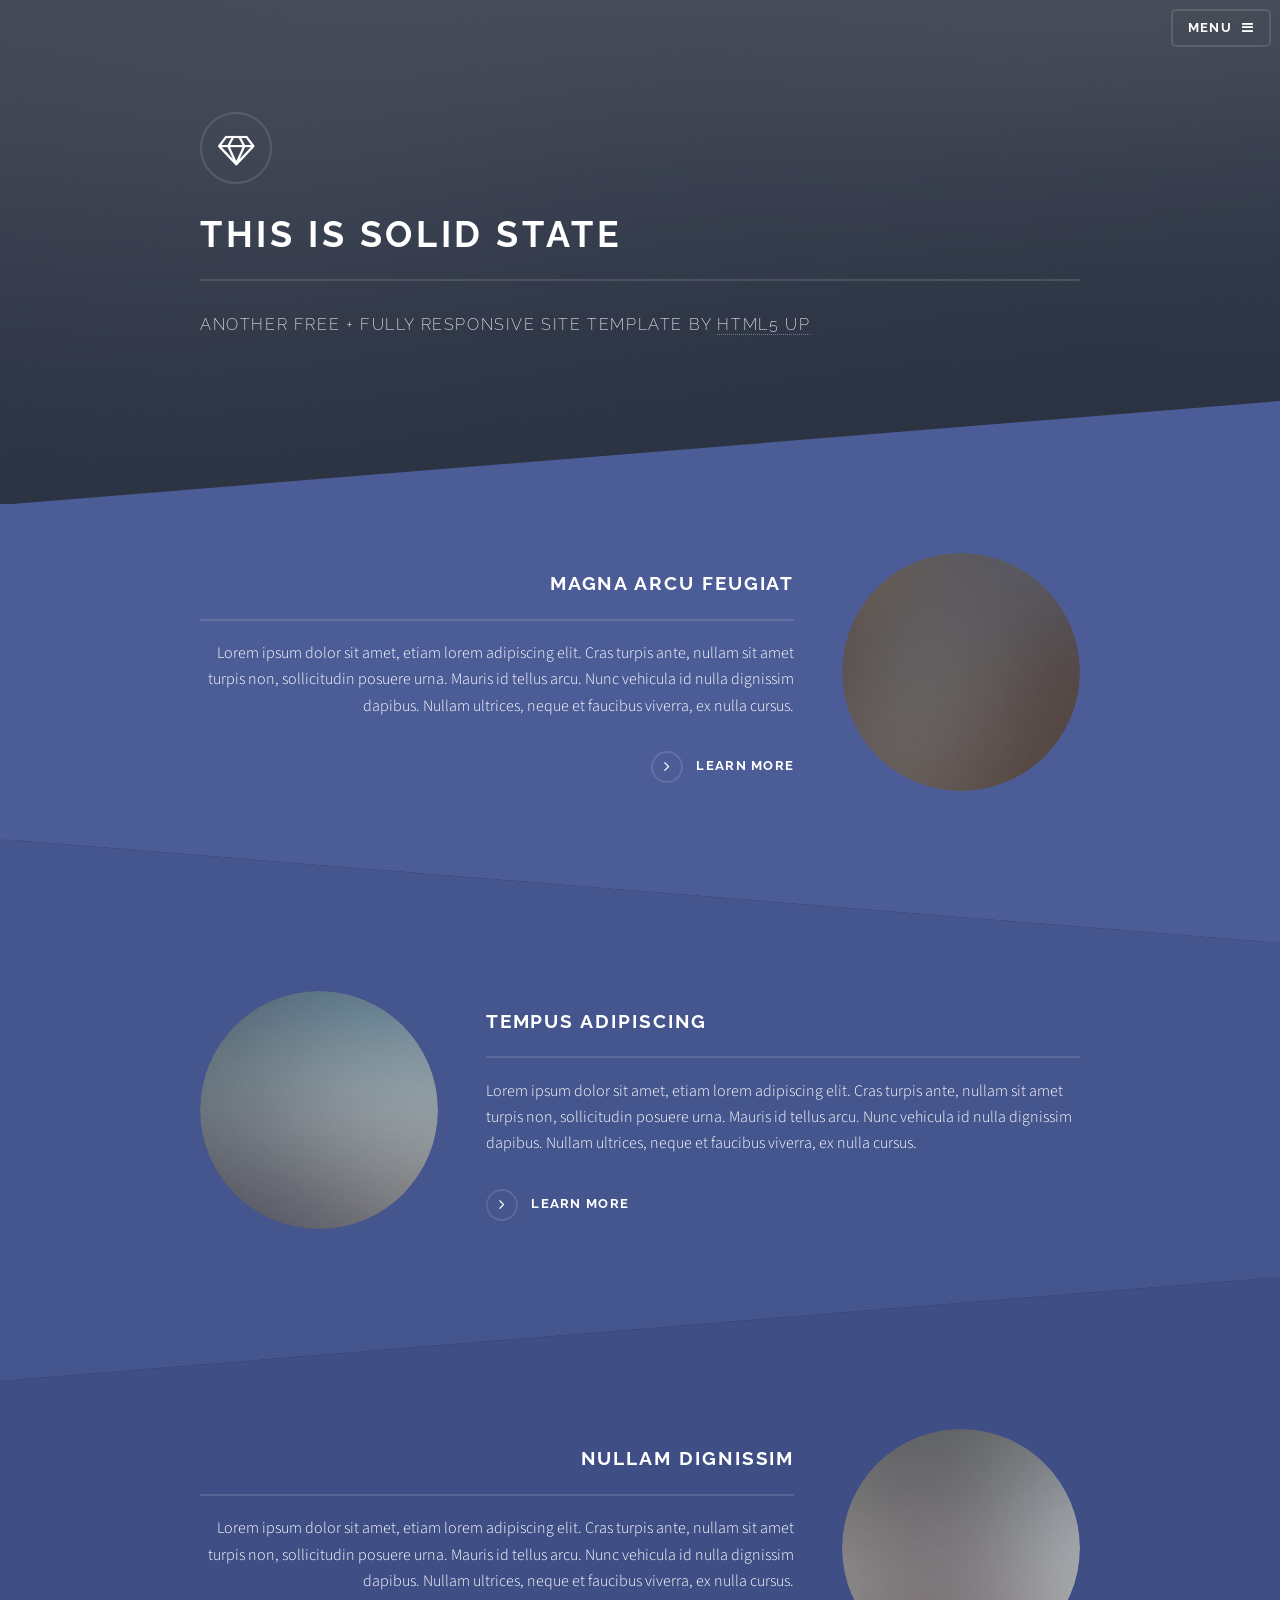
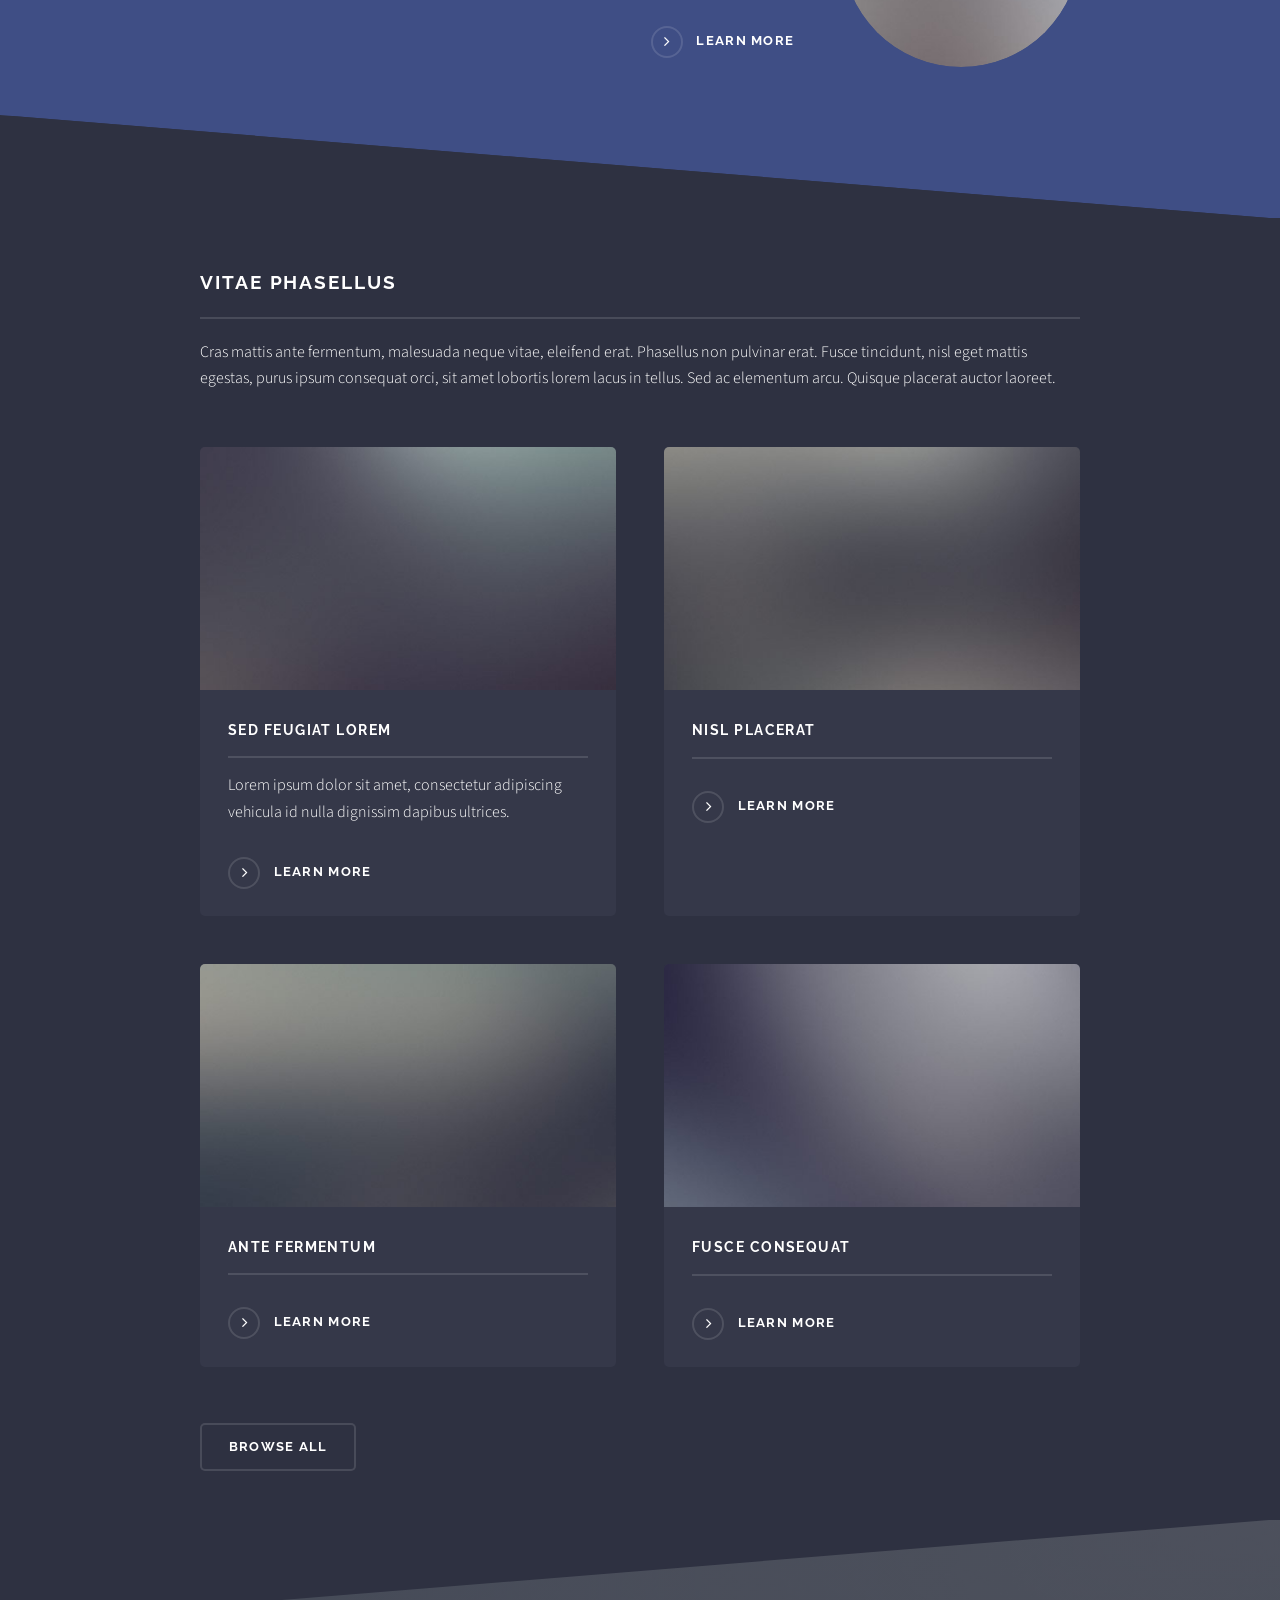
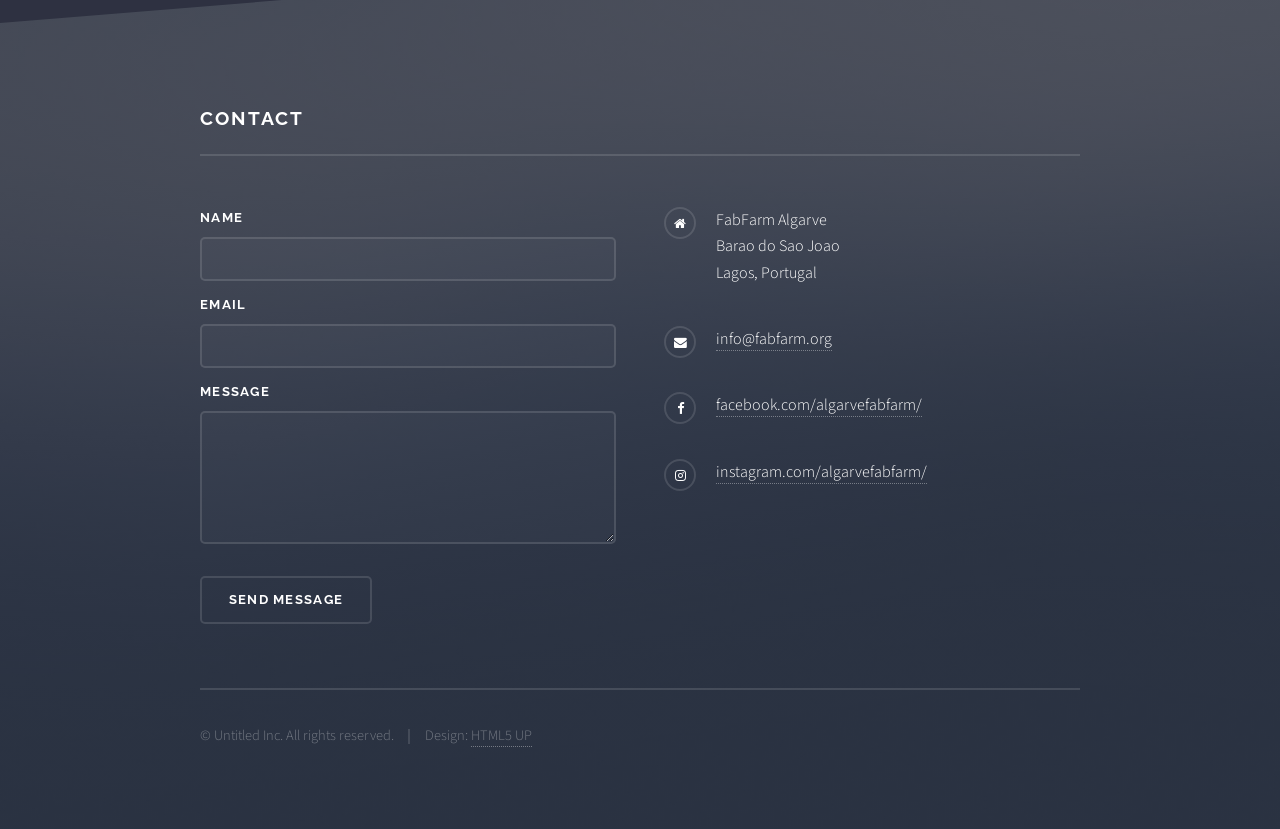
==== index.html @ 5f5d9286 "´changes´" ====
<!DOCTYPE HTML>
<!--
	Solid State by HTML5 UP
	html5up.net | @ajlkn
	Free for personal and commercial use under the CCA 3.0 license (html5up.net/license)
-->
<html>
	<head>
		<title>FARM FAB ALGARVE</title>
		<meta charset="utf-8" />
		<meta name="viewport" content="width=device-width, initial-scale=1" />
		<!--[if lte IE 8]><script src="assets/js/ie/html5shiv.js"></script><![endif]-->
		<link rel="stylesheet" href="assets/css/main.css" />
		<!--[if lte IE 9]><link rel="stylesheet" href="assets/css/ie9.css" /><![endif]-->
		<!--[if lte IE 8]><link rel="stylesheet" href="assets/css/ie8.css" /><![endif]-->
	</head>
	<body>

		<!-- Page Wrapper -->
			<div id="page-wrapper">

				<!-- Header -->
					<header id="header" class="alt">
						<h1><a href="index.html">FarmFab Algarve</a></h1>
						<nav>
							<a href="#menu">Menu</a>
						</nav>
					</header>

				<!-- Menu -->
					<nav id="menu">
						<div class="inner">
							<h2>Menu</h2>
							<ul class="links">
								<li><a href="index.html">Home</a></li>
								<li><a href="generic.html">Generic</a></li>
								<li><a href="elements.html">Elements</a></li>
								<li><a href="#">Log In</a></li>
								<li><a href="#">Sign Up</a></li>
							</ul>
							<a href="#" class="close">Close</a>
						</div>
					</nav>

				<!-- Banner -->
					<section id="banner">
						<div class="inner">
							<div class="logo"><span class="icon fa-diamond"></span></div>
							<h2>This is Solid State</h2>
							<p>Another free + fully responsive site template by <a href="http://html5up.net">HTML5 UP</a></p>
						</div>
					</section>

				<!-- Wrapper -->
					<section id="wrapper">

						<!-- One -->
							<section id="one" class="wrapper spotlight style1">
								<div class="inner">
									<a href="#" class="image"><img src="images/pic01.jpg" alt="" /></a>
									<div class="content">
										<h2 class="major">Magna arcu feugiat</h2>
										<p>Lorem ipsum dolor sit amet, etiam lorem adipiscing elit. Cras turpis ante, nullam sit amet turpis non, sollicitudin posuere urna. Mauris id tellus arcu. Nunc vehicula id nulla dignissim dapibus. Nullam ultrices, neque et faucibus viverra, ex nulla cursus.</p>
										<a href="#" class="special">Learn more</a>
									</div>
								</div>
							</section>

						<!-- Two -->
							<section id="two" class="wrapper alt spotlight style2">
								<div class="inner">
									<a href="#" class="image"><img src="images/pic02.jpg" alt="" /></a>
									<div class="content">
										<h2 class="major">Tempus adipiscing</h2>
										<p>Lorem ipsum dolor sit amet, etiam lorem adipiscing elit. Cras turpis ante, nullam sit amet turpis non, sollicitudin posuere urna. Mauris id tellus arcu. Nunc vehicula id nulla dignissim dapibus. Nullam ultrices, neque et faucibus viverra, ex nulla cursus.</p>
										<a href="#" class="special">Learn more</a>
									</div>
								</div>
							</section>

						<!-- Three -->
							<section id="three" class="wrapper spotlight style3">
								<div class="inner">
									<a href="#" class="image"><img src="images/pic03.jpg" alt="" /></a>
									<div class="content">
										<h2 class="major">Nullam dignissim</h2>
										<p>Lorem ipsum dolor sit amet, etiam lorem adipiscing elit. Cras turpis ante, nullam sit amet turpis non, sollicitudin posuere urna. Mauris id tellus arcu. Nunc vehicula id nulla dignissim dapibus. Nullam ultrices, neque et faucibus viverra, ex nulla cursus.</p>
										<a href="#" class="special">Learn more</a>
									</div>
								</div>
							</section>

						<!-- Four -->
							<section id="four" class="wrapper alt style1">
								<div class="inner">
									<h2 class="major">Vitae phasellus</h2>
									<p>Cras mattis ante fermentum, malesuada neque vitae, eleifend erat. Phasellus non pulvinar erat. Fusce tincidunt, nisl eget mattis egestas, purus ipsum consequat orci, sit amet lobortis lorem lacus in tellus. Sed ac elementum arcu. Quisque placerat auctor laoreet.</p>
									<section class="features">
										<article>
											<a href="#" class="image"><img src="images/pic04.jpg" alt="" /></a>
											<h3 class="major">Sed feugiat lorem</h3>
											<p>Lorem ipsum dolor sit amet, consectetur adipiscing vehicula id nulla dignissim dapibus ultrices.</p>
											<a href="#" class="special">Learn more</a>
										</article>
										<article>
											<a href="#" class="image"><img src="images/pic05.jpg" alt="" /></a>
											<h3 class="major">Nisl placerat</h3>
											<p></p>
											<a href="#" class="special">Learn more</a>
										</article>
										<article>
											<a href="#" class="image"><img src="images/pic06.jpg" alt="" /></a>
											<h3 class="major">Ante fermentum</h3>
											<p></p>
											<a href="#" class="special">Learn more</a>
										</article>
										<article>
											<a href="#" class="image"><img src="images/pic07.jpg" alt="" /></a>
											<h3 class="major">Fusce consequat</h3>
											<p></p>
											<a href="#" class="special">Learn more</a>
										</article>
									</section>
									<ul class="actions">
										<li><a href="#" class="button">Browse All</a></li>
									</ul>
								</div>
							</section>

					</section>

				<!-- Footer -->
					<section id="footer">
						<div class="inner">
							<h2 class="major">Contact</h2>
							<p></p>
							<form method="post" action="#">
								<div class="field">
									<label for="name">Name</label>
									<input type="text" name="name" id="name" />
								</div>
								<div class="field">
									<label for="email">Email</label>
									<input type="email" name="email" id="email" />
								</div>
								<div class="field">
									<label for="message">Message</label>
									<textarea name="message" id="message" rows="4"></textarea>
								</div>
								<ul class="actions">
									<li><input type="submit" value="Send Message" /></li>
								</ul>
							</form>
													<ul class="contact">
								<li class="fa-home">
									FabFarm Algarve<br />
									Barao do Sao Joao<br />
									Lagos, Portugal
								</li>
							
								<li class="fa-envelope"><a href="#">info@fabfarm.org</a></li>
								<li class="fa-facebook"><a href="#">facebook.com/algarvefabfarm/</a></li>
								<li class="fa-instagram"><a href="#">instagram.com/algarvefabfarm/</a></li>
							</ul>
							<ul class="copyright">
								<li>&copy; Untitled Inc. All rights reserved.</li><li>Design: <a href="http://html5up.net">HTML5 UP</a></li>
							</ul>
						</div>
					</section>

			</div>

		<!-- Scripts -->
			<script src="assets/js/skel.min.js"></script>
			<script src="assets/js/jquery.min.js"></script>
			<script src="assets/js/jquery.scrollex.min.js"></script>
			<script src="assets/js/util.js"></script>
			<!--[if lte IE 8]><script src="assets/js/ie/respond.min.js"></script><![endif]-->
			<script src="assets/js/main.js"></script>

	</body>
</html>
---- assets/css/main.css ----
@import url(font-awesome.min.css);
@import url("https://fonts.googleapis.com/css?family=Raleway:200,700|Source+Sans+Pro:300,600,300italic,600italic");

/*
	Solid State by HTML5 UP
	html5up.net | @ajlkn
	Free for personal and commercial use under the CCA 3.0 license (html5up.net/license)
*/

/* Reset */

	html, body, div, span, applet, object, iframe, h1, h2, h3, h4, h5, h6, p, blockquote, pre, a, abbr, acronym, address, big, cite, code, del, dfn, em, img, ins, kbd, q, s, samp, small, strike, strong, sub, sup, tt, var, b, u, i, center, dl, dt, dd, ol, ul, li, fieldset, form, label, legend, table, caption, tbody, tfoot, thead, tr, th, td, article, aside, canvas, details, embed, figure, figcaption, footer, header, hgroup, menu, nav, output, ruby, section, summary, time, mark, audio, video {
		margin: 0;
		padding: 0;
		border: 0;
		font-size: 100%;
		font: inherit;
		vertical-align: baseline;
	}

	article, aside, details, figcaption, figure, footer, header, hgroup, menu, nav, section {
		display: block;
	}

	body {
		line-height: 1;
	}

	ol, ul {
		list-style: none;
	}

	blockquote, q {
		quotes: none;
	}

	blockquote:before, blockquote:after, q:before, q:after {
		content: '';
		content: none;
	}

	table {
		border-collapse: collapse;
		border-spacing: 0;
	}

	body {
		-webkit-text-size-adjust: none;
	}

/* Box Model */

	*, *:before, *:after {
		-moz-box-sizing: border-box;
		-webkit-box-sizing: border-box;
		box-sizing: border-box;
	}

/* Grid */

	.row {
		border-bottom: solid 1px transparent;
		-moz-box-sizing: border-box;
		-webkit-box-sizing: border-box;
		box-sizing: border-box;
	}

	.row > * {
		float: left;
		-moz-box-sizing: border-box;
		-webkit-box-sizing: border-box;
		box-sizing: border-box;
	}

	.row:after, .row:before {
		content: '';
		display: block;
		clear: both;
		height: 0;
	}

	.row.uniform > * > :first-child {
		margin-top: 0;
	}

	.row.uniform > * > :last-child {
		margin-bottom: 0;
	}

	.row.\30 \25 > * {
		padding: 0 0 0 0em;
	}

	.row.\30 \25 {
		margin: 0 0 -1px 0em;
	}

	.row.uniform.\30 \25 > * {
		padding: 0em 0 0 0em;
	}

	.row.uniform.\30 \25 {
		margin: 0em 0 -1px 0em;
	}

	.row > * {
		padding: 0 0 0 1.75em;
	}

	.row {
		margin: 0 0 -1px -1.75em;
	}

	.row.uniform > * {
		padding: 1.75em 0 0 1.75em;
	}

	.row.uniform {
		margin: -1.75em 0 -1px -1.75em;
	}

	.row.\32 00\25 > * {
		padding: 0 0 0 3.5em;
	}

	.row.\32 00\25 {
		margin: 0 0 -1px -3.5em;
	}

	.row.uniform.\32 00\25 > * {
		padding: 3.5em 0 0 3.5em;
	}

	.row.uniform.\32 00\25 {
		margin: -3.5em 0 -1px -3.5em;
	}

	.row.\31 50\25 > * {
		padding: 0 0 0 2.625em;
	}

	.row.\31 50\25 {
		margin: 0 0 -1px -2.625em;
	}

	.row.uniform.\31 50\25 > * {
		padding: 2.625em 0 0 2.625em;
	}

	.row.uniform.\31 50\25 {
		margin: -2.625em 0 -1px -2.625em;
	}

	.row.\35 0\25 > * {
		padding: 0 0 0 0.875em;
	}

	.row.\35 0\25 {
		margin: 0 0 -1px -0.875em;
	}

	.row.uniform.\35 0\25 > * {
		padding: 0.875em 0 0 0.875em;
	}

	.row.uniform.\35 0\25 {
		margin: -0.875em 0 -1px -0.875em;
	}

	.row.\32 5\25 > * {
		padding: 0 0 0 0.4375em;
	}

	.row.\32 5\25 {
		margin: 0 0 -1px -0.4375em;
	}

	.row.uniform.\32 5\25 > * {
		padding: 0.4375em 0 0 0.4375em;
	}

	.row.uniform.\32 5\25 {
		margin: -0.4375em 0 -1px -0.4375em;
	}

	.\31 2u, .\31 2u\24 {
		width: 100%;
		clear: none;
		margin-left: 0;
	}

	.\31 1u, .\31 1u\24 {
		width: 91.6666666667%;
		clear: none;
		margin-left: 0;
	}

	.\31 0u, .\31 0u\24 {
		width: 83.3333333333%;
		clear: none;
		margin-left: 0;
	}

	.\39 u, .\39 u\24 {
		width: 75%;
		clear: none;
		margin-left: 0;
	}

	.\38 u, .\38 u\24 {
		width: 66.6666666667%;
		clear: none;
		margin-left: 0;
	}

	.\37 u, .\37 u\24 {
		width: 58.3333333333%;
		clear: none;
		margin-left: 0;
	}

	.\36 u, .\36 u\24 {
		width: 50%;
		clear: none;
		margin-left: 0;
	}

	.\35 u, .\35 u\24 {
		width: 41.6666666667%;
		clear: none;
		margin-left: 0;
	}

	.\34 u, .\34 u\24 {
		width: 33.3333333333%;
		clear: none;
		margin-left: 0;
	}

	.\33 u, .\33 u\24 {
		width: 25%;
		clear: none;
		margin-left: 0;
	}

	.\32 u, .\32 u\24 {
		width: 16.6666666667%;
		clear: none;
		margin-left: 0;
	}

	.\31 u, .\31 u\24 {
		width: 8.3333333333%;
		clear: none;
		margin-left: 0;
	}

	.\31 2u\24 + *,
	.\31 1u\24 + *,
	.\31 0u\24 + *,
	.\39 u\24 + *,
	.\38 u\24 + *,
	.\37 u\24 + *,
	.\36 u\24 + *,
	.\35 u\24 + *,
	.\34 u\24 + *,
	.\33 u\24 + *,
	.\32 u\24 + *,
	.\31 u\24 + * {
		clear: left;
	}

	.\-11u {
		margin-left: 91.66667%;
	}

	.\-10u {
		margin-left: 83.33333%;
	}

	.\-9u {
		margin-left: 75%;
	}

	.\-8u {
		margin-left: 66.66667%;
	}

	.\-7u {
		margin-left: 58.33333%;
	}

	.\-6u {
		margin-left: 50%;
	}

	.\-5u {
		margin-left: 41.66667%;
	}

	.\-4u {
		margin-left: 33.33333%;
	}

	.\-3u {
		margin-left: 25%;
	}

	.\-2u {
		margin-left: 16.66667%;
	}

	.\-1u {
		margin-left: 8.33333%;
	}

	@media screen and (max-width: 1680px) {

		.row > * {
			padding: 0 0 0 1.75em;
		}

		.row {
			margin: 0 0 -1px -1.75em;
		}

		.row.uniform > * {
			padding: 1.75em 0 0 1.75em;
		}

		.row.uniform {
			margin: -1.75em 0 -1px -1.75em;
		}

		.row.\32 00\25 > * {
			padding: 0 0 0 3.5em;
		}

		.row.\32 00\25 {
			margin: 0 0 -1px -3.5em;
		}

		.row.uniform.\32 00\25 > * {
			padding: 3.5em 0 0 3.5em;
		}

		.row.uniform.\32 00\25 {
			margin: -3.5em 0 -1px -3.5em;
		}

		.row.\31 50\25 > * {
			padding: 0 0 0 2.625em;
		}

		.row.\31 50\25 {
			margin: 0 0 -1px -2.625em;
		}

		.row.uniform.\31 50\25 > * {
			padding: 2.625em 0 0 2.625em;
		}

		.row.uniform.\31 50\25 {
			margin: -2.625em 0 -1px -2.625em;
		}

		.row.\35 0\25 > * {
			padding: 0 0 0 0.875em;
		}

		.row.\35 0\25 {
			margin: 0 0 -1px -0.875em;
		}

		.row.uniform.\35 0\25 > * {
			padding: 0.875em 0 0 0.875em;
		}

		.row.uniform.\35 0\25 {
			margin: -0.875em 0 -1px -0.875em;
		}

		.row.\32 5\25 > * {
			padding: 0 0 0 0.4375em;
		}

		.row.\32 5\25 {
			margin: 0 0 -1px -0.4375em;
		}

		.row.uniform.\32 5\25 > * {
			padding: 0.4375em 0 0 0.4375em;
		}

		.row.uniform.\32 5\25 {
			margin: -0.4375em 0 -1px -0.4375em;
		}

		.\31 2u\28xlarge\29, .\31 2u\24\28xlarge\29 {
			width: 100%;
			clear: none;
			margin-left: 0;
		}

		.\31 1u\28xlarge\29, .\31 1u\24\28xlarge\29 {
			width: 91.6666666667%;
			clear: none;
			margin-left: 0;
		}

		.\31 0u\28xlarge\29, .\31 0u\24\28xlarge\29 {
			width: 83.3333333333%;
			clear: none;
			margin-left: 0;
		}

		.\39 u\28xlarge\29, .\39 u\24\28xlarge\29 {
			width: 75%;
			clear: none;
			margin-left: 0;
		}

		.\38 u\28xlarge\29, .\38 u\24\28xlarge\29 {
			width: 66.6666666667%;
			clear: none;
			margin-left: 0;
		}

		.\37 u\28xlarge\29, .\37 u\24\28xlarge\29 {
			width: 58.3333333333%;
			clear: none;
			margin-left: 0;
		}

		.\36 u\28xlarge\29, .\36 u\24\28xlarge\29 {
			width: 50%;
			clear: none;
			margin-left: 0;
		}

		.\35 u\28xlarge\29, .\35 u\24\28xlarge\29 {
			width: 41.6666666667%;
			clear: none;
			margin-left: 0;
		}

		.\34 u\28xlarge\29, .\34 u\24\28xlarge\29 {
			width: 33.3333333333%;
			clear: none;
			margin-left: 0;
		}

		.\33 u\28xlarge\29, .\33 u\24\28xlarge\29 {
			width: 25%;
			clear: none;
			margin-left: 0;
		}

		.\32 u\28xlarge\29, .\32 u\24\28xlarge\29 {
			width: 16.6666666667%;
			clear: none;
			margin-left: 0;
		}

		.\31 u\28xlarge\29, .\31 u\24\28xlarge\29 {
			width: 8.3333333333%;
			clear: none;
			margin-left: 0;
		}

		.\31 2u\24\28xlarge\29 + *,
		.\31 1u\24\28xlarge\29 + *,
		.\31 0u\24\28xlarge\29 + *,
		.\39 u\24\28xlarge\29 + *,
		.\38 u\24\28xlarge\29 + *,
		.\37 u\24\28xlarge\29 + *,
		.\36 u\24\28xlarge\29 + *,
		.\35 u\24\28xlarge\29 + *,
		.\34 u\24\28xlarge\29 + *,
		.\33 u\24\28xlarge\29 + *,
		.\32 u\24\28xlarge\29 + *,
		.\31 u\24\28xlarge\29 + * {
			clear: left;
		}

		.\-11u\28xlarge\29 {
			margin-left: 91.66667%;
		}

		.\-10u\28xlarge\29 {
			margin-left: 83.33333%;
		}

		.\-9u\28xlarge\29 {
			margin-left: 75%;
		}

		.\-8u\28xlarge\29 {
			margin-left: 66.66667%;
		}

		.\-7u\28xlarge\29 {
			margin-left: 58.33333%;
		}

		.\-6u\28xlarge\29 {
			margin-left: 50%;
		}

		.\-5u\28xlarge\29 {
			margin-left: 41.66667%;
		}

		.\-4u\28xlarge\29 {
			margin-left: 33.33333%;
		}

		.\-3u\28xlarge\29 {
			margin-left: 25%;
		}

		.\-2u\28xlarge\29 {
			margin-left: 16.66667%;
		}

		.\-1u\28xlarge\29 {
			margin-left: 8.33333%;
		}

	}

	@media screen and (max-width: 1280px) {

		.row > * {
			padding: 0 0 0 1.75em;
		}

		.row {
			margin: 0 0 -1px -1.75em;
		}

		.row.uniform > * {
			padding: 1.75em 0 0 1.75em;
		}

		.row.uniform {
			margin: -1.75em 0 -1px -1.75em;
		}

		.row.\32 00\25 > * {
			padding: 0 0 0 3.5em;
		}

		.row.\32 00\25 {
			margin: 0 0 -1px -3.5em;
		}

		.row.uniform.\32 00\25 > * {
			padding: 3.5em 0 0 3.5em;
		}

		.row.uniform.\32 00\25 {
			margin: -3.5em 0 -1px -3.5em;
		}

		.row.\31 50\25 > * {
			padding: 0 0 0 2.625em;
		}

		.row.\31 50\25 {
			margin: 0 0 -1px -2.625em;
		}

		.row.uniform.\31 50\25 > * {
			padding: 2.625em 0 0 2.625em;
		}

		.row.uniform.\31 50\25 {
			margin: -2.625em 0 -1px -2.625em;
		}

		.row.\35 0\25 > * {
			padding: 0 0 0 0.875em;
		}

		.row.\35 0\25 {
			margin: 0 0 -1px -0.875em;
		}

		.row.uniform.\35 0\25 > * {
			padding: 0.875em 0 0 0.875em;
		}

		.row.uniform.\35 0\25 {
			margin: -0.875em 0 -1px -0.875em;
		}

		.row.\32 5\25 > * {
			padding: 0 0 0 0.4375em;
		}

		.row.\32 5\25 {
			margin: 0 0 -1px -0.4375em;
		}

		.row.uniform.\32 5\25 > * {
			padding: 0.4375em 0 0 0.4375em;
		}

		.row.uniform.\32 5\25 {
			margin: -0.4375em 0 -1px -0.4375em;
		}

		.\31 2u\28large\29, .\31 2u\24\28large\29 {
			width: 100%;
			clear: none;
			margin-left: 0;
		}

		.\31 1u\28large\29, .\31 1u\24\28large\29 {
			width: 91.6666666667%;
			clear: none;
			margin-left: 0;
		}

		.\31 0u\28large\29, .\31 0u\24\28large\29 {
			width: 83.3333333333%;
			clear: none;
			margin-left: 0;
		}

		.\39 u\28large\29, .\39 u\24\28large\29 {
			width: 75%;
			clear: none;
			margin-left: 0;
		}

		.\38 u\28large\29, .\38 u\24\28large\29 {
			width: 66.6666666667%;
			clear: none;
			margin-left: 0;
		}

		.\37 u\28large\29, .\37 u\24\28large\29 {
			width: 58.3333333333%;
			clear: none;
			margin-left: 0;
		}

		.\36 u\28large\29, .\36 u\24\28large\29 {
			width: 50%;
			clear: none;
			margin-left: 0;
		}

		.\35 u\28large\29, .\35 u\24\28large\29 {
			width: 41.6666666667%;
			clear: none;
			margin-left: 0;
		}

		.\34 u\28large\29, .\34 u\24\28large\29 {
			width: 33.3333333333%;
			clear: none;
			margin-left: 0;
		}

		.\33 u\28large\29, .\33 u\24\28large\29 {
			width: 25%;
			clear: none;
			margin-left: 0;
		}

		.\32 u\28large\29, .\32 u\24\28large\29 {
			width: 16.6666666667%;
			clear: none;
			margin-left: 0;
		}

		.\31 u\28large\29, .\31 u\24\28large\29 {
			width: 8.3333333333%;
			clear: none;
			margin-left: 0;
		}

		.\31 2u\24\28large\29 + *,
		.\31 1u\24\28large\29 + *,
		.\31 0u\24\28large\29 + *,
		.\39 u\24\28large\29 + *,
		.\38 u\24\28large\29 + *,
		.\37 u\24\28large\29 + *,
		.\36 u\24\28large\29 + *,
		.\35 u\24\28large\29 + *,
		.\34 u\24\28large\29 + *,
		.\33 u\24\28large\29 + *,
		.\32 u\24\28large\29 + *,
		.\31 u\24\28large\29 + * {
			clear: left;
		}

		.\-11u\28large\29 {
			margin-left: 91.66667%;
		}

		.\-10u\28large\29 {
			margin-left: 83.33333%;
		}

		.\-9u\28large\29 {
			margin-left: 75%;
		}

		.\-8u\28large\29 {
			margin-left: 66.66667%;
		}

		.\-7u\28large\29 {
			margin-left: 58.33333%;
		}

		.\-6u\28large\29 {
			margin-left: 50%;
		}

		.\-5u\28large\29 {
			margin-left: 41.66667%;
		}

		.\-4u\28large\29 {
			margin-left: 33.33333%;
		}

		.\-3u\28large\29 {
			margin-left: 25%;
		}

		.\-2u\28large\29 {
			margin-left: 16.66667%;
		}

		.\-1u\28large\29 {
			margin-left: 8.33333%;
		}

	}

	@media screen and (max-width: 980px) {

		.row > * {
			padding: 0 0 0 1.75em;
		}

		.row {
			margin: 0 0 -1px -1.75em;
		}

		.row.uniform > * {
			padding: 1.75em 0 0 1.75em;
		}

		.row.uniform {
			margin: -1.75em 0 -1px -1.75em;
		}

		.row.\32 00\25 > * {
			padding: 0 0 0 3.5em;
		}

		.row.\32 00\25 {
			margin: 0 0 -1px -3.5em;
		}

		.row.uniform.\32 00\25 > * {
			padding: 3.5em 0 0 3.5em;
		}

		.row.uniform.\32 00\25 {
			margin: -3.5em 0 -1px -3.5em;
		}

		.row.\31 50\25 > * {
			padding: 0 0 0 2.625em;
		}

		.row.\31 50\25 {
			margin: 0 0 -1px -2.625em;
		}

		.row.uniform.\31 50\25 > * {
			padding: 2.625em 0 0 2.625em;
		}

		.row.uniform.\31 50\25 {
			margin: -2.625em 0 -1px -2.625em;
		}

		.row.\35 0\25 > * {
			padding: 0 0 0 0.875em;
		}

		.row.\35 0\25 {
			margin: 0 0 -1px -0.875em;
		}

		.row.uniform.\35 0\25 > * {
			padding: 0.875em 0 0 0.875em;
		}

		.row.uniform.\35 0\25 {
			margin: -0.875em 0 -1px -0.875em;
		}

		.row.\32 5\25 > * {
			padding: 0 0 0 0.4375em;
		}

		.row.\32 5\25 {
			margin: 0 0 -1px -0.4375em;
		}

		.row.uniform.\32 5\25 > * {
			padding: 0.4375em 0 0 0.4375em;
		}

		.row.uniform.\32 5\25 {
			margin: -0.4375em 0 -1px -0.4375em;
		}

		.\31 2u\28medium\29, .\31 2u\24\28medium\29 {
			width: 100%;
			clear: none;
			margin-left: 0;
		}

		.\31 1u\28medium\29, .\31 1u\24\28medium\29 {
			width: 91.6666666667%;
			clear: none;
			margin-left: 0;
		}

		.\31 0u\28medium\29, .\31 0u\24\28medium\29 {
			width: 83.3333333333%;
			clear: none;
			margin-left: 0;
		}

		.\39 u\28medium\29, .\39 u\24\28medium\29 {
			width: 75%;
			clear: none;
			margin-left: 0;
		}

		.\38 u\28medium\29, .\38 u\24\28medium\29 {
			width: 66.6666666667%;
			clear: none;
			margin-left: 0;
		}

		.\37 u\28medium\29, .\37 u\24\28medium\29 {
			width: 58.3333333333%;
			clear: none;
			margin-left: 0;
		}

		.\36 u\28medium\29, .\36 u\24\28medium\29 {
			width: 50%;
			clear: none;
			margin-left: 0;
		}

		.\35 u\28medium\29, .\35 u\24\28medium\29 {
			width: 41.6666666667%;
			clear: none;
			margin-left: 0;
		}

		.\34 u\28medium\29, .\34 u\24\28medium\29 {
			width: 33.3333333333%;
			clear: none;
			margin-left: 0;
		}

		.\33 u\28medium\29, .\33 u\24\28medium\29 {
			width: 25%;
			clear: none;
			margin-left: 0;
		}

		.\32 u\28medium\29, .\32 u\24\28medium\29 {
			width: 16.6666666667%;
			clear: none;
			margin-left: 0;
		}

		.\31 u\28medium\29, .\31 u\24\28medium\29 {
			width: 8.3333333333%;
			clear: none;
			margin-left: 0;
		}

		.\31 2u\24\28medium\29 + *,
		.\31 1u\24\28medium\29 + *,
		.\31 0u\24\28medium\29 + *,
		.\39 u\24\28medium\29 + *,
		.\38 u\24\28medium\29 + *,
		.\37 u\24\28medium\29 + *,
		.\36 u\24\28medium\29 + *,
		.\35 u\24\28medium\29 + *,
		.\34 u\24\28medium\29 + *,
		.\33 u\24\28medium\29 + *,
		.\32 u\24\28medium\29 + *,
		.\31 u\24\28medium\29 + * {
			clear: left;
		}

		.\-11u\28medium\29 {
			margin-left: 91.66667%;
		}

		.\-10u\28medium\29 {
			margin-left: 83.33333%;
		}

		.\-9u\28medium\29 {
			margin-left: 75%;
		}

		.\-8u\28medium\29 {
			margin-left: 66.66667%;
		}

		.\-7u\28medium\29 {
			margin-left: 58.33333%;
		}

		.\-6u\28medium\29 {
			margin-left: 50%;
		}

		.\-5u\28medium\29 {
			margin-left: 41.66667%;
		}

		.\-4u\28medium\29 {
			margin-left: 33.33333%;
		}

		.\-3u\28medium\29 {
			margin-left: 25%;
		}

		.\-2u\28medium\29 {
			margin-left: 16.66667%;
		}

		.\-1u\28medium\29 {
			margin-left: 8.33333%;
		}

	}

	@media screen and (max-width: 736px) {

		.row > * {
			padding: 0 0 0 1.25em;
		}

		.row {
			margin: 0 0 -1px -1.25em;
		}

		.row.uniform > * {
			padding: 1.25em 0 0 1.25em;
		}

		.row.uniform {
			margin: -1.25em 0 -1px -1.25em;
		}

		.row.\32 00\25 > * {
			padding: 0 0 0 2.5em;
		}

		.row.\32 00\25 {
			margin: 0 0 -1px -2.5em;
		}

		.row.uniform.\32 00\25 > * {
			padding: 2.5em 0 0 2.5em;
		}

		.row.uniform.\32 00\25 {
			margin: -2.5em 0 -1px -2.5em;
		}

		.row.\31 50\25 > * {
			padding: 0 0 0 1.875em;
		}

		.row.\31 50\25 {
			margin: 0 0 -1px -1.875em;
		}

		.row.uniform.\31 50\25 > * {
			padding: 1.875em 0 0 1.875em;
		}

		.row.uniform.\31 50\25 {
			margin: -1.875em 0 -1px -1.875em;
		}

		.row.\35 0\25 > * {
			padding: 0 0 0 0.625em;
		}

		.row.\35 0\25 {
			margin: 0 0 -1px -0.625em;
		}

		.row.uniform.\35 0\25 > * {
			padding: 0.625em 0 0 0.625em;
		}

		.row.uniform.\35 0\25 {
			margin: -0.625em 0 -1px -0.625em;
		}

		.row.\32 5\25 > * {
			padding: 0 0 0 0.3125em;
		}

		.row.\32 5\25 {
			margin: 0 0 -1px -0.3125em;
		}

		.row.uniform.\32 5\25 > * {
			padding: 0.3125em 0 0 0.3125em;
		}

		.row.uniform.\32 5\25 {
			margin: -0.3125em 0 -1px -0.3125em;
		}

		.\31 2u\28small\29, .\31 2u\24\28small\29 {
			width: 100%;
			clear: none;
			margin-left: 0;
		}

		.\31 1u\28small\29, .\31 1u\24\28small\29 {
			width: 91.6666666667%;
			clear: none;
			margin-left: 0;
		}

		.\31 0u\28small\29, .\31 0u\24\28small\29 {
			width: 83.3333333333%;
			clear: none;
			margin-left: 0;
		}

		.\39 u\28small\29, .\39 u\24\28small\29 {
			width: 75%;
			clear: none;
			margin-left: 0;
		}

		.\38 u\28small\29, .\38 u\24\28small\29 {
			width: 66.6666666667%;
			clear: none;
			margin-left: 0;
		}

		.\37 u\28small\29, .\37 u\24\28small\29 {
			width: 58.3333333333%;
			clear: none;
			margin-left: 0;
		}

		.\36 u\28small\29, .\36 u\24\28small\29 {
			width: 50%;
			clear: none;
			margin-left: 0;
		}

		.\35 u\28small\29, .\35 u\24\28small\29 {
			width: 41.6666666667%;
			clear: none;
			margin-left: 0;
		}

		.\34 u\28small\29, .\34 u\24\28small\29 {
			width: 33.3333333333%;
			clear: none;
			margin-left: 0;
		}

		.\33 u\28small\29, .\33 u\24\28small\29 {
			width: 25%;
			clear: none;
			margin-left: 0;
		}

		.\32 u\28small\29, .\32 u\24\28small\29 {
			width: 16.6666666667%;
			clear: none;
			margin-left: 0;
		}

		.\31 u\28small\29, .\31 u\24\28small\29 {
			width: 8.3333333333%;
			clear: none;
			margin-left: 0;
		}

		.\31 2u\24\28small\29 + *,
		.\31 1u\24\28small\29 + *,
		.\31 0u\24\28small\29 + *,
		.\39 u\24\28small\29 + *,
		.\38 u\24\28small\29 + *,
		.\37 u\24\28small\29 + *,
		.\36 u\24\28small\29 + *,
		.\35 u\24\28small\29 + *,
		.\34 u\24\28small\29 + *,
		.\33 u\24\28small\29 + *,
		.\32 u\24\28small\29 + *,
		.\31 u\24\28small\29 + * {
			clear: left;
		}

		.\-11u\28small\29 {
			margin-left: 91.66667%;
		}

		.\-10u\28small\29 {
			margin-left: 83.33333%;
		}

		.\-9u\28small\29 {
			margin-left: 75%;
		}

		.\-8u\28small\29 {
			margin-left: 66.66667%;
		}

		.\-7u\28small\29 {
			margin-left: 58.33333%;
		}

		.\-6u\28small\29 {
			margin-left: 50%;
		}

		.\-5u\28small\29 {
			margin-left: 41.66667%;
		}

		.\-4u\28small\29 {
			margin-left: 33.33333%;
		}

		.\-3u\28small\29 {
			margin-left: 25%;
		}

		.\-2u\28small\29 {
			margin-left: 16.66667%;
		}

		.\-1u\28small\29 {
			margin-left: 8.33333%;
		}

	}

	@media screen and (max-width: 640px) {

		.row > * {
			padding: 0 0 0 1.25em;
		}

		.row {
			margin: 0 0 -1px -1.25em;
		}

		.row.uniform > * {
			padding: 1.25em 0 0 1.25em;
		}

		.row.uniform {
			margin: -1.25em 0 -1px -1.25em;
		}

		.row.\32 00\25 > * {
			padding: 0 0 0 2.5em;
		}

		.row.\32 00\25 {
			margin: 0 0 -1px -2.5em;
		}

		.row.uniform.\32 00\25 > * {
			padding: 2.5em 0 0 2.5em;
		}

		.row.uniform.\32 00\25 {
			margin: -2.5em 0 -1px -2.5em;
		}

		.row.\31 50\25 > * {
			padding: 0 0 0 1.875em;
		}

		.row.\31 50\25 {
			margin: 0 0 -1px -1.875em;
		}

		.row.uniform.\31 50\25 > * {
			padding: 1.875em 0 0 1.875em;
		}

		.row.uniform.\31 50\25 {
			margin: -1.875em 0 -1px -1.875em;
		}

		.row.\35 0\25 > * {
			padding: 0 0 0 0.625em;
		}

		.row.\35 0\25 {
			margin: 0 0 -1px -0.625em;
		}

		.row.uniform.\35 0\25 > * {
			padding: 0.625em 0 0 0.625em;
		}

		.row.uniform.\35 0\25 {
			margin: -0.625em 0 -1px -0.625em;
		}

		.row.\32 5\25 > * {
			padding: 0 0 0 0.3125em;
		}

		.row.\32 5\25 {
			margin: 0 0 -1px -0.3125em;
		}

		.row.uniform.\32 5\25 > * {
			padding: 0.3125em 0 0 0.3125em;
		}

		.row.uniform.\32 5\25 {
			margin: -0.3125em 0 -1px -0.3125em;
		}

		.\31 2u\28xsmall\29, .\31 2u\24\28xsmall\29 {
			width: 100%;
			clear: none;
			margin-left: 0;
		}

		.\31 1u\28xsmall\29, .\31 1u\24\28xsmall\29 {
			width: 91.6666666667%;
			clear: none;
			margin-left: 0;
		}

		.\31 0u\28xsmall\29, .\31 0u\24\28xsmall\29 {
			width: 83.3333333333%;
			clear: none;
			margin-left: 0;
		}

		.\39 u\28xsmall\29, .\39 u\24\28xsmall\29 {
			width: 75%;
			clear: none;
			margin-left: 0;
		}

		.\38 u\28xsmall\29, .\38 u\24\28xsmall\29 {
			width: 66.6666666667%;
			clear: none;
			margin-left: 0;
		}

		.\37 u\28xsmall\29, .\37 u\24\28xsmall\29 {
			width: 58.3333333333%;
			clear: none;
			margin-left: 0;
		}

		.\36 u\28xsmall\29, .\36 u\24\28xsmall\29 {
			width: 50%;
			clear: none;
			margin-left: 0;
		}

		.\35 u\28xsmall\29, .\35 u\24\28xsmall\29 {
			width: 41.6666666667%;
			clear: none;
			margin-left: 0;
		}

		.\34 u\28xsmall\29, .\34 u\24\28xsmall\29 {
			width: 33.3333333333%;
			clear: none;
			margin-left: 0;
		}

		.\33 u\28xsmall\29, .\33 u\24\28xsmall\29 {
			width: 25%;
			clear: none;
			margin-left: 0;
		}

		.\32 u\28xsmall\29, .\32 u\24\28xsmall\29 {
			width: 16.6666666667%;
			clear: none;
			margin-left: 0;
		}

		.\31 u\28xsmall\29, .\31 u\24\28xsmall\29 {
			width: 8.3333333333%;
			clear: none;
			margin-left: 0;
		}

		.\31 2u\24\28xsmall\29 + *,
		.\31 1u\24\28xsmall\29 + *,
		.\31 0u\24\28xsmall\29 + *,
		.\39 u\24\28xsmall\29 + *,
		.\38 u\24\28xsmall\29 + *,
		.\37 u\24\28xsmall\29 + *,
		.\36 u\24\28xsmall\29 + *,
		.\35 u\24\28xsmall\29 + *,
		.\34 u\24\28xsmall\29 + *,
		.\33 u\24\28xsmall\29 + *,
		.\32 u\24\28xsmall\29 + *,
		.\31 u\24\28xsmall\29 + * {
			clear: left;
		}

		.\-11u\28xsmall\29 {
			margin-left: 91.66667%;
		}

		.\-10u\28xsmall\29 {
			margin-left: 83.33333%;
		}

		.\-9u\28xsmall\29 {
			margin-left: 75%;
		}

		.\-8u\28xsmall\29 {
			margin-left: 66.66667%;
		}

		.\-7u\28xsmall\29 {
			margin-left: 58.33333%;
		}

		.\-6u\28xsmall\29 {
			margin-left: 50%;
		}

		.\-5u\28xsmall\29 {
			margin-left: 41.66667%;
		}

		.\-4u\28xsmall\29 {
			margin-left: 33.33333%;
		}

		.\-3u\28xsmall\29 {
			margin-left: 25%;
		}

		.\-2u\28xsmall\29 {
			margin-left: 16.66667%;
		}

		.\-1u\28xsmall\29 {
			margin-left: 8.33333%;
		}

	}

	@media screen and (max-width: 360px) {

		.row > * {
			padding: 0 0 0 1.25em;
		}

		.row {
			margin: 0 0 -1px -1.25em;
		}

		.row.uniform > * {
			padding: 1.25em 0 0 1.25em;
		}

		.row.uniform {
			margin: -1.25em 0 -1px -1.25em;
		}

		.row.\32 00\25 > * {
			padding: 0 0 0 2.5em;
		}

		.row.\32 00\25 {
			margin: 0 0 -1px -2.5em;
		}

		.row.uniform.\32 00\25 > * {
			padding: 2.5em 0 0 2.5em;
		}

		.row.uniform.\32 00\25 {
			margin: -2.5em 0 -1px -2.5em;
		}

		.row.\31 50\25 > * {
			padding: 0 0 0 1.875em;
		}

		.row.\31 50\25 {
			margin: 0 0 -1px -1.875em;
		}

		.row.uniform.\31 50\25 > * {
			padding: 1.875em 0 0 1.875em;
		}

		.row.uniform.\31 50\25 {
			margin: -1.875em 0 -1px -1.875em;
		}

		.row.\35 0\25 > * {
			padding: 0 0 0 0.625em;
		}

		.row.\35 0\25 {
			margin: 0 0 -1px -0.625em;
		}

		.row.uniform.\35 0\25 > * {
			padding: 0.625em 0 0 0.625em;
		}

		.row.uniform.\35 0\25 {
			margin: -0.625em 0 -1px -0.625em;
		}

		.row.\32 5\25 > * {
			padding: 0 0 0 0.3125em;
		}

		.row.\32 5\25 {
			margin: 0 0 -1px -0.3125em;
		}

		.row.uniform.\32 5\25 > * {
			padding: 0.3125em 0 0 0.3125em;
		}

		.row.uniform.\32 5\25 {
			margin: -0.3125em 0 -1px -0.3125em;
		}

		.\31 2u\28xxsmall\29, .\31 2u\24\28xxsmall\29 {
			width: 100%;
			clear: none;
			margin-left: 0;
		}

		.\31 1u\28xxsmall\29, .\31 1u\24\28xxsmall\29 {
			width: 91.6666666667%;
			clear: none;
			margin-left: 0;
		}

		.\31 0u\28xxsmall\29, .\31 0u\24\28xxsmall\29 {
			width: 83.3333333333%;
			clear: none;
			margin-left: 0;
		}

		.\39 u\28xxsmall\29, .\39 u\24\28xxsmall\29 {
			width: 75%;
			clear: none;
			margin-left: 0;
		}

		.\38 u\28xxsmall\29, .\38 u\24\28xxsmall\29 {
			width: 66.6666666667%;
			clear: none;
			margin-left: 0;
		}

		.\37 u\28xxsmall\29, .\37 u\24\28xxsmall\29 {
			width: 58.3333333333%;
			clear: none;
			margin-left: 0;
		}

		.\36 u\28xxsmall\29, .\36 u\24\28xxsmall\29 {
			width: 50%;
			clear: none;
			margin-left: 0;
		}

		.\35 u\28xxsmall\29, .\35 u\24\28xxsmall\29 {
			width: 41.6666666667%;
			clear: none;
			margin-left: 0;
		}

		.\34 u\28xxsmall\29, .\34 u\24\28xxsmall\29 {
			width: 33.3333333333%;
			clear: none;
			margin-left: 0;
		}

		.\33 u\28xxsmall\29, .\33 u\24\28xxsmall\29 {
			width: 25%;
			clear: none;
			margin-left: 0;
		}

		.\32 u\28xxsmall\29, .\32 u\24\28xxsmall\29 {
			width: 16.6666666667%;
			clear: none;
			margin-left: 0;
		}

		.\31 u\28xxsmall\29, .\31 u\24\28xxsmall\29 {
			width: 8.3333333333%;
			clear: none;
			margin-left: 0;
		}

		.\31 2u\24\28xxsmall\29 + *,
		.\31 1u\24\28xxsmall\29 + *,
		.\31 0u\24\28xxsmall\29 + *,
		.\39 u\24\28xxsmall\29 + *,
		.\38 u\24\28xxsmall\29 + *,
		.\37 u\24\28xxsmall\29 + *,
		.\36 u\24\28xxsmall\29 + *,
		.\35 u\24\28xxsmall\29 + *,
		.\34 u\24\28xxsmall\29 + *,
		.\33 u\24\28xxsmall\29 + *,
		.\32 u\24\28xxsmall\29 + *,
		.\31 u\24\28xxsmall\29 + * {
			clear: left;
		}

		.\-11u\28xxsmall\29 {
			margin-left: 91.66667%;
		}

		.\-10u\28xxsmall\29 {
			margin-left: 83.33333%;
		}

		.\-9u\28xxsmall\29 {
			margin-left: 75%;
		}

		.\-8u\28xxsmall\29 {
			margin-left: 66.66667%;
		}

		.\-7u\28xxsmall\29 {
			margin-left: 58.33333%;
		}

		.\-6u\28xxsmall\29 {
			margin-left: 50%;
		}

		.\-5u\28xxsmall\29 {
			margin-left: 41.66667%;
		}

		.\-4u\28xxsmall\29 {
			margin-left: 33.33333%;
		}

		.\-3u\28xxsmall\29 {
			margin-left: 25%;
		}

		.\-2u\28xxsmall\29 {
			margin-left: 16.66667%;
		}

		.\-1u\28xxsmall\29 {
			margin-left: 8.33333%;
		}

	}

/* Basic */

	@-ms-viewport {
		width: device-width;
	}

	body {
		-ms-overflow-style: scrollbar;
	}

	@media screen and (max-width: 640px) {

		html, body {
			min-width: 320px;
		}

	}

	body {
		background-color: #2e3141;
		background-image: linear-gradient(to top, rgba(46, 49, 65, 0.8), rgba(46, 49, 65, 0.8)), url("../../images/bg.jpg");
		background-size: auto, cover;
		background-attachment: fixed, fixed;
		background-position: center, center;
	}

		body.is-loading *, body.is-loading *:before, body.is-loading *:after {
			-moz-animation: none !important;
			-webkit-animation: none !important;
			-ms-animation: none !important;
			animation: none !important;
			-moz-transition: none !important;
			-webkit-transition: none !important;
			-ms-transition: none !important;
			transition: none !important;
		}

/* Type */

	body, input, select, textarea {
		color: #ffffff;
		font-family: "Source Sans Pro", Helvetica, sans-serif;
		font-size: 16.5pt;
		font-weight: 300;
		line-height: 1.65;
	}

		@media screen and (max-width: 1680px) {

			body, input, select, textarea {
				font-size: 13pt;
			}

		}

		@media screen and (max-width: 1280px) {

			body, input, select, textarea {
				font-size: 12pt;
			}

		}

		@media screen and (max-width: 980px) {

			body, input, select, textarea {
				font-size: 12pt;
			}

		}

		@media screen and (max-width: 736px) {

			body, input, select, textarea {
				font-size: 12pt;
			}

		}

		@media screen and (max-width: 640px) {

			body, input, select, textarea {
				font-size: 12pt;
			}

		}

	a {
		-moz-transition: color 0.2s ease-in-out, border-bottom-color 0.2s ease-in-out;
		-webkit-transition: color 0.2s ease-in-out, border-bottom-color 0.2s ease-in-out;
		-ms-transition: color 0.2s ease-in-out, border-bottom-color 0.2s ease-in-out;
		transition: color 0.2s ease-in-out, border-bottom-color 0.2s ease-in-out;
		border-bottom: dotted 1px rgba(255, 255, 255, 0.35);
		color: #ffffff;
		text-decoration: none;
	}

		a:hover {
			border-bottom-color: transparent;
			color: #ffffff !important;
		}

		a.special:not(.button) {
			text-decoration: none;
			border-bottom: 0;
			display: block;
			font-family: Raleway, Helvetica, sans-serif;
			font-size: 0.8em;
			font-weight: 700;
			letter-spacing: 0.1em;
			margin: 0 0 2em 0;
			text-transform: uppercase;
		}

			a.special:not(.button):before {
				-moz-osx-font-smoothing: grayscale;
				-webkit-font-smoothing: antialiased;
				font-family: FontAwesome;
				font-style: normal;
				font-weight: normal;
				text-transform: none !important;
			}

			a.special:not(.button):before {
				-moz-transition: background-color 0.2s ease-in-out;
				-webkit-transition: background-color 0.2s ease-in-out;
				-ms-transition: background-color 0.2s ease-in-out;
				transition: background-color 0.2s ease-in-out;
				border-radius: 100%;
				border: solid 2px rgba(255, 255, 255, 0.125);
				content: '\f105';
				display: inline-block;
				font-size: 1.25em;
				height: 2em;
				line-height: 1.65em;
				margin-right: 0.85em;
				text-align: center;
				text-indent: 0.15em;
				vertical-align: middle;
				width: 2em;
			}

			a.special:not(.button):hover:before {
				background-color: rgba(255, 255, 255, 0.025);
			}

			a.special:not(.button):active:before {
				background-color: rgba(255, 255, 255, 0.075);
			}

	strong, b {
		color: #ffffff;
		font-weight: 600;
	}

	em, i {
		font-style: italic;
	}

	p {
		margin: 0 0 2em 0;
	}

	h1, h2, h3, h4, h5, h6 {
		color: #ffffff;
		font-family: Raleway, Helvetica, sans-serif;
		font-weight: 700;
		letter-spacing: 0.1em;
		margin: 0 0 1em 0;
		text-transform: uppercase;
	}

		h1 a, h2 a, h3 a, h4 a, h5 a, h6 a {
			color: inherit;
			text-decoration: none;
		}

		h1 span, h2 span, h3 span, h4 span, h5 span, h6 span {
			font-weight: 200;
		}

		h1.major, h2.major, h3.major, h4.major, h5.major, h6.major {
			padding-bottom: 1em;
			border-bottom: solid 2px rgba(255, 255, 255, 0.125);
		}

	h2 {
		font-size: 1.2em;
	}

	h3 {
		font-size: 0.9em;
	}

	h4 {
		font-size: 0.7em;
	}

	h5 {
		font-size: 0.7em;
	}

	h6 {
		font-size: 0.7em;
	}

	@media screen and (max-width: 736px) {

		h2 {
			font-size: 1em;
		}

		h3 {
			font-size: 0.8em;
		}

	}

	sub {
		font-size: 0.8em;
		position: relative;
		top: 0.5em;
	}

	sup {
		font-size: 0.8em;
		position: relative;
		top: -0.5em;
	}

	blockquote {
		border-left: solid 4px rgba(255, 255, 255, 0.125);
		font-style: italic;
		margin: 0 0 2em 0;
		padding: 0.5em 0 0.5em 2em;
	}

	code {
		background: rgba(255, 255, 255, 0.025);
		border-radius: 5px;
		border: solid 2px rgba(255, 255, 255, 0.125);
		font-family: "Courier New", monospace;
		font-size: 0.9em;
		margin: 0 0.25em;
		padding: 0.25em 0.65em;
	}

	pre {
		-webkit-overflow-scrolling: touch;
		font-family: "Courier New", monospace;
		font-size: 0.9em;
		margin: 0 0 2em 0;
	}

		pre code {
			display: block;
			line-height: 1.75em;
			padding: 1em 1.5em;
			overflow-x: auto;
		}

	hr {
		border: 0;
		border-bottom: solid 2px rgba(255, 255, 255, 0.125);
		margin: 2.5em 0;
	}

		hr.major {
			margin: 4em 0;
		}

	.align-left {
		text-align: left;
	}

	.align-center {
		text-align: center;
	}

	.align-right {
		text-align: right;
	}

/* Section/Article */

	section.special, article.special {
		text-align: center;
	}

/* Form */

	form {
		margin: 0 0 2em 0;
	}

		form .field {
			margin: 0 0 2em 0;
		}

			form .field label {
				margin-top: -1.5em;
			}

			form .field:first-child label {
				margin-top: 0;
			}

		form > :last-child {
			margin-bottom: 0;
		}

	label {
		color: #ffffff;
		display: block;
		font-family: Raleway, Helvetica, sans-serif;
		font-size: 0.8em;
		font-weight: 700;
		letter-spacing: 0.1em;
		margin: 0 0 0.7em 0;
		text-transform: uppercase;
	}

	input[type="text"],
	input[type="password"],
	input[type="email"],
	input[type="tel"],
	select,
	textarea {
		-moz-appearance: none;
		-webkit-appearance: none;
		-ms-appearance: none;
		appearance: none;
		background: rgba(255, 255, 255, 0.025);
		border-radius: 5px;
		border: none;
		border: solid 2px rgba(255, 255, 255, 0.125);
		color: inherit;
		display: block;
		outline: 0;
		padding: 0 1em;
		text-decoration: none;
		width: 100%;
	}

		input[type="text"]:invalid,
		input[type="password"]:invalid,
		input[type="email"]:invalid,
		input[type="tel"]:invalid,
		select:invalid,
		textarea:invalid {
			box-shadow: none;
		}

		input[type="text"]:focus,
		input[type="password"]:focus,
		input[type="email"]:focus,
		input[type="tel"]:focus,
		select:focus,
		textarea:focus {
			border-color: #5b6ba6;
		}

	.select-wrapper {
		text-decoration: none;
		display: block;
		position: relative;
	}

		.select-wrapper:before {
			-moz-osx-font-smoothing: grayscale;
			-webkit-font-smoothing: antialiased;
			font-family: FontAwesome;
			font-style: normal;
			font-weight: normal;
			text-transform: none !important;
		}

		.select-wrapper:before {
			color: rgba(255, 255, 255, 0.125);
			content: '\f078';
			display: block;
			height: 2.75em;
			line-height: 2.75em;
			pointer-events: none;
			position: absolute;
			right: 0;
			text-align: center;
			top: 0;
			width: 2.75em;
		}

		.select-wrapper select::-ms-expand {
			display: none;
		}

	select option {
		color: #ffffff;
		background: #2e3141;
	}

	input[type="text"],
	input[type="password"],
	input[type="email"],
	select {
		height: 2.75em;
	}

	textarea {
		padding: 0.75em 1em;
	}

	input[type="checkbox"],
	input[type="radio"] {
		-moz-appearance: none;
		-webkit-appearance: none;
		-ms-appearance: none;
		appearance: none;
		display: block;
		float: left;
		margin-right: -2em;
		opacity: 0;
		width: 1em;
		z-index: -1;
	}

		input[type="checkbox"] + label,
		input[type="radio"] + label {
			text-decoration: none;
			color: #ffffff;
			cursor: pointer;
			display: inline-block;
			font-size: 1em;
			font-family: "Source Sans Pro", Helvetica, sans-serif;
			text-transform: none;
			letter-spacing: 0;
			font-weight: 300;
			padding-left: 2.4em;
			padding-right: 0.75em;
			position: relative;
		}

			input[type="checkbox"] + label:before,
			input[type="radio"] + label:before {
				-moz-osx-font-smoothing: grayscale;
				-webkit-font-smoothing: antialiased;
				font-family: FontAwesome;
				font-style: normal;
				font-weight: normal;
				text-transform: none !important;
			}

			input[type="checkbox"] + label:before,
			input[type="radio"] + label:before {
				background: rgba(255, 255, 255, 0.025);
				border-radius: 5px;
				border: solid 2px rgba(255, 255, 255, 0.125);
				content: '';
				display: inline-block;
				height: 1.65em;
				left: 0;
				line-height: 1.58125em;
				position: absolute;
				text-align: center;
				top: 0;
				width: 1.65em;
			}

		input[type="checkbox"]:checked + label:before,
		input[type="radio"]:checked + label:before {
			background: #ffffff;
			border-color: #ffffff;
			content: '\f00c';
			color: #2e3141;
		}

		input[type="checkbox"]:focus + label:before,
		input[type="radio"]:focus + label:before {
			border-color: #4c5c96;
		}

	input[type="checkbox"] + label:before {
		border-radius: 5px;
	}

	input[type="radio"] + label:before {
		border-radius: 100%;
	}

	::-webkit-input-placeholder {
		color: rgba(255, 255, 255, 0.35) !important;
		opacity: 1.0;
	}

	:-moz-placeholder {
		color: rgba(255, 255, 255, 0.35) !important;
		opacity: 1.0;
	}

	::-moz-placeholder {
		color: rgba(255, 255, 255, 0.35) !important;
		opacity: 1.0;
	}

	:-ms-input-placeholder {
		color: rgba(255, 255, 255, 0.35) !important;
		opacity: 1.0;
	}

	.polyfill-placeholder {
		color: rgba(255, 255, 255, 0.35) !important;
		opacity: 1.0;
	}

/* Box */

	.box {
		border-radius: 5px;
		border: solid 2px rgba(255, 255, 255, 0.125);
		margin-bottom: 2em;
		padding: 1.5em;
	}

		.box > :last-child,
		.box > :last-child > :last-child,
		.box > :last-child > :last-child > :last-child {
			margin-bottom: 0;
		}

		.box.alt {
			border: 0;
			border-radius: 0;
			padding: 0;
		}

/* Icon */

	.icon {
		text-decoration: none;
		border-bottom: none;
		position: relative;
	}

		.icon:before {
			-moz-osx-font-smoothing: grayscale;
			-webkit-font-smoothing: antialiased;
			font-family: FontAwesome;
			font-style: normal;
			font-weight: normal;
			text-transform: none !important;
		}

		.icon > .label {
			display: none;
		}

/* Image */

	.image {
		border-radius: 5px;
		border: 0;
		display: inline-block;
		position: relative;
	}

		.image img {
			border-radius: 5px;
			display: block;
		}

		.image.left, .image.right {
			max-width: 40%;
		}

			.image.left img, .image.right img {
				width: 100%;
			}

		.image.left {
			float: left;
			padding: 0 1.5em 1em 0;
			top: 0.25em;
		}

		.image.right {
			float: right;
			padding: 0 0 1em 1.5em;
			top: 0.25em;
		}

		.image.fit {
			display: block;
			margin: 0 0 2em 0;
			width: 100%;
		}

			.image.fit img {
				width: 100%;
			}

		.image.main {
			display: block;
			margin: 0 0 3em 0;
			width: 100%;
		}

			.image.main img {
				width: 100%;
			}

/* List */

	ol {
		list-style: decimal;
		margin: 0 0 2em 0;
		padding-left: 1.25em;
	}

		ol li {
			padding-left: 0.25em;
		}

	ul {
		list-style: disc;
		margin: 0 0 2em 0;
		padding-left: 1em;
	}

		ul li {
			padding-left: 0.5em;
		}

		ul.alt {
			list-style: none;
			padding-left: 0;
		}

			ul.alt li {
				border-top: solid 1px rgba(255, 255, 255, 0.125);
				padding: 0.5em 0;
			}

				ul.alt li:first-child {
					border-top: 0;
					padding-top: 0;
				}

		ul.icons {
			cursor: default;
			list-style: none;
			padding-left: 0;
		}

			ul.icons li {
				display: inline-block;
				padding: 0 1em 0 0;
			}

				ul.icons li:last-child {
					padding-right: 0;
				}

				ul.icons li .icon:before {
					font-size: 1.25em;
				}

		ul.actions {
			cursor: default;
			list-style: none;
			padding-left: 0;
		}

			ul.actions li {
				display: inline-block;
				padding: 0 1em 0 0;
				vertical-align: middle;
			}

				ul.actions li:last-child {
					padding-right: 0;
				}

			ul.actions.small li {
				padding: 0 0.5em 0 0;
			}

			ul.actions.vertical li {
				display: block;
				padding: 1em 0 0 0;
			}

				ul.actions.vertical li:first-child {
					padding-top: 0;
				}

				ul.actions.vertical li > * {
					margin-bottom: 0;
				}

			ul.actions.vertical.small li {
				padding: 0.5em 0 0 0;
			}

				ul.actions.vertical.small li:first-child {
					padding-top: 0;
				}

			ul.actions.fit {
				display: table;
				margin-left: -1em;
				padding: 0;
				table-layout: fixed;
				width: calc(100% + 1em);
			}

				ul.actions.fit li {
					display: table-cell;
					padding: 0 0 0 1em;
				}

					ul.actions.fit li > * {
						margin-bottom: 0;
					}

				ul.actions.fit.small {
					margin-left: -0.5em;
					width: calc(100% + 0.5em);
				}

					ul.actions.fit.small li {
						padding: 0 0 0 0.5em;
					}

			@media screen and (max-width: 640px) {

				ul.actions {
					margin: 0 0 2em 0;
				}

					ul.actions li {
						padding: 1em 0 0 0;
						display: block;
						text-align: center;
						width: 100%;
					}

						ul.actions li:first-child {
							padding-top: 0;
						}

						ul.actions li > * {
							width: 100%;
							margin: 0 !important;
						}

					ul.actions.small li {
						padding: 0.5em 0 0 0;
					}

						ul.actions.small li:first-child {
							padding-top: 0;
						}

			}

		ul.contact {
			list-style: none;
			padding: 0;
		}

			ul.contact li {
				text-decoration: none;
				margin: 2.5em 0 0 0;
				padding: 0 0 0 3.25em;
				position: relative;
			}

				ul.contact li:before {
					-moz-osx-font-smoothing: grayscale;
					-webkit-font-smoothing: antialiased;
					font-family: FontAwesome;
					font-style: normal;
					font-weight: normal;
					text-transform: none !important;
				}

				ul.contact li:before {
					border-radius: 100%;
					border: solid 2px rgba(255, 255, 255, 0.125);
					display: inline-block;
					font-size: 0.8em;
					height: 2.5em;
					left: 0;
					line-height: 2.35em;
					position: absolute;
					text-align: center;
					top: 0;
					width: 2.5em;
				}

				ul.contact li:first-child {
					margin-top: 0;
				}

			@media screen and (max-width: 736px) {

				ul.contact li {
					margin: 1.5em 0 0 0;
				}

			}

		ul.pagination {
			cursor: default;
			list-style: none;
			padding-left: 0;
		}

			ul.pagination li {
				display: inline-block;
				padding-left: 0;
				vertical-align: middle;
			}

				ul.pagination li > .page {
					-moz-transition: background-color 0.2s ease-in-out, color 0.2s ease-in-out;
					-webkit-transition: background-color 0.2s ease-in-out, color 0.2s ease-in-out;
					-ms-transition: background-color 0.2s ease-in-out, color 0.2s ease-in-out;
					transition: background-color 0.2s ease-in-out, color 0.2s ease-in-out;
					border-bottom: 0;
					border-radius: 5px;
					display: inline-block;
					height: 1.5em;
					line-height: 1.5em;
					margin: 0 0.125em;
					min-width: 1.5em;
					padding: 0 0.5em;
					text-align: center;
				}

					ul.pagination li > .page:hover {
						background-color: rgba(255, 255, 255, 0.025);
					}

					ul.pagination li > .page.active {
						background-color: #4c5c96;
					}

				ul.pagination li:first-child {
					padding-right: 0.75em;
				}

				ul.pagination li:last-child {
					padding-left: 0.75em;
				}

			@media screen and (max-width: 640px) {

				ul.pagination li:nth-child(n+2):nth-last-child(n+2) {
					display: none;
				}

				ul.pagination li .button {
					width: 100%;
				}

				ul.pagination li:first-child {
					width: calc(50% - 2px);
					text-align: left;
					padding-right: 0.325em;
				}

				ul.pagination li:last-child {
					width: calc(50% - 2px);
					text-align: right;
					padding-left: 0.325em;
				}

			}

	dl {
		margin: 0 0 2em 0;
	}

		dl dt {
			display: block;
			font-weight: 600;
			margin: 0 0 1em 0;
		}

		dl dd {
			margin-left: 2em;
		}

/* Table */

	.table-wrapper {
		-webkit-overflow-scrolling: touch;
		overflow-x: auto;
	}

	table {
		margin: 0 0 2em 0;
		width: 100%;
	}

		table tbody tr {
			border: solid 1px rgba(255, 255, 255, 0.125);
			border-left: 0;
			border-right: 0;
		}

			table tbody tr:nth-child(2n + 1) {
				background-color: rgba(255, 255, 255, 0.025);
			}

		table td {
			padding: 0.75em 0.75em;
		}

		table th {
			color: #ffffff;
			font-size: 0.9em;
			font-weight: 600;
			padding: 0 0.75em 0.75em 0.75em;
			text-align: left;
		}

		table thead {
			border-bottom: solid 2px rgba(255, 255, 255, 0.125);
		}

		table tfoot {
			border-top: solid 2px rgba(255, 255, 255, 0.125);
		}

		table.alt {
			border-collapse: separate;
		}

			table.alt tbody tr td {
				border: solid 1px rgba(255, 255, 255, 0.125);
				border-left-width: 0;
				border-top-width: 0;
			}

				table.alt tbody tr td:first-child {
					border-left-width: 1px;
				}

			table.alt tbody tr:first-child td {
				border-top-width: 1px;
			}

			table.alt thead {
				border-bottom: 0;
			}

			table.alt tfoot {
				border-top: 0;
			}

/* Button */

	input[type="submit"],
	input[type="reset"],
	input[type="button"],
	button,
	.button {
		-moz-appearance: none;
		-webkit-appearance: none;
		-ms-appearance: none;
		appearance: none;
		-moz-transition: background-color 0.2s ease-in-out;
		-webkit-transition: background-color 0.2s ease-in-out;
		-ms-transition: background-color 0.2s ease-in-out;
		transition: background-color 0.2s ease-in-out;
		background-color: transparent;
		border-radius: 5px;
		border: 0;
		box-shadow: inset 0 0 0 2px rgba(255, 255, 255, 0.125);
		color: #ffffff !important;
		cursor: pointer;
		display: inline-block;
		font-family: Raleway, Helvetica, sans-serif;
		font-size: 0.8em;
		font-weight: 700;
		height: 3.75em;
		letter-spacing: 0.1em;
		line-height: 3.75em;
		padding: 0 2.25em;
		text-align: center;
		text-decoration: none;
		text-transform: uppercase;
		white-space: nowrap;
	}

		input[type="submit"]:hover,
		input[type="reset"]:hover,
		input[type="button"]:hover,
		button:hover,
		.button:hover {
			background-color: rgba(255, 255, 255, 0.025);
		}

		input[type="submit"]:active,
		input[type="reset"]:active,
		input[type="button"]:active,
		button:active,
		.button:active {
			background-color: rgba(255, 255, 255, 0.075);
		}

		input[type="submit"].icon:before,
		input[type="reset"].icon:before,
		input[type="button"].icon:before,
		button.icon:before,
		.button.icon:before {
			margin-right: 0.5em;
			color: rgba(255, 255, 255, 0.35);
		}

		input[type="submit"].special,
		input[type="reset"].special,
		input[type="button"].special,
		button.special,
		.button.special {
			background-color: #4c5c96;
			box-shadow: none;
		}

			input[type="submit"].special:hover,
			input[type="reset"].special:hover,
			input[type="button"].special:hover,
			button.special:hover,
			.button.special:hover {
				background-color: #53639e;
			}

			input[type="submit"].special:active,
			input[type="reset"].special:active,
			input[type="button"].special:active,
			button.special:active,
			.button.special:active {
				background-color: #45558d;
			}

			input[type="submit"].special.icon:before,
			input[type="reset"].special.icon:before,
			input[type="button"].special.icon:before,
			button.special.icon:before,
			.button.special.icon:before {
				color: #7985b0;
			}

		input[type="submit"].fit,
		input[type="reset"].fit,
		input[type="button"].fit,
		button.fit,
		.button.fit {
			display: block;
			margin: 0 0 1em 0;
			width: 100%;
		}

		input[type="submit"].small,
		input[type="reset"].small,
		input[type="button"].small,
		button.small,
		.button.small {
			font-size: 0.6em;
		}

		input[type="submit"].big,
		input[type="reset"].big,
		input[type="button"].big,
		button.big,
		.button.big {
			font-size: 1em;
		}

		input[type="submit"].disabled, input[type="submit"]:disabled,
		input[type="reset"].disabled,
		input[type="reset"]:disabled,
		input[type="button"].disabled,
		input[type="button"]:disabled,
		button.disabled,
		button:disabled,
		.button.disabled,
		.button:disabled {
			opacity: 0.25;
		}

		@media screen and (max-width: 640px) {

			input[type="submit"],
			input[type="reset"],
			input[type="button"],
			button,
			.button {
				padding: 0;
			}

		}

/* Features */

	.features {
		display: -moz-flex;
		display: -webkit-flex;
		display: -ms-flex;
		display: flex;
		-moz-flex-wrap: wrap;
		-webkit-flex-wrap: wrap;
		-ms-flex-wrap: wrap;
		flex-wrap: wrap;
		margin: 0 0 2em 0;
	}

		.features article {
			padding: 1.75em 1.75em 0.1em 1.75em ;
			background-color: #353849;
			border-radius: 5px;
			margin: 1.5em 3em 1.5em 0;
			width: calc(50% - 1.5em);
		}

			.features article:nth-child(2n) {
				margin-right: 0;
			}

			.features article .image {
				border-radius: 5px 5px 0 0;
				display: block;
				margin-bottom: 1.75em;
				margin-left: -1.75em;
				margin-top: -1.75em;
				position: relative;
				width: calc(100% + 3.5em);
			}

				.features article .image img {
					border-radius: 5px 5px 0 0;
					width: 100%;
				}

		@media screen and (max-width: 980px) {

			.features article {
				margin: 1em 2em 1em 0;
				width: calc(50% - 1em);
			}

		}

		@media screen and (max-width: 736px) {

			.features article {
				padding: 1.5em 1.5em 0.1em 1.5em ;
				margin: 0.875em 1.75em 0.875em 0;
				width: calc(50% - 0.875em - 1px);
			}

				.features article .image {
					margin-bottom: 1.5em;
					margin-left: -1.5em;
					margin-top: -1.5em;
					width: calc(100% + 3em);
				}

		}

		@media screen and (max-width: 640px) {

			.features {
				display: block;
			}

				.features article {
					width: 100%;
					margin: 0 0 2em 0 !important;
				}

		}

/* Header */

	#header {
		-moz-transition: background-color 0.2s ease-in-out;
		-webkit-transition: background-color 0.2s ease-in-out;
		-ms-transition: background-color 0.2s ease-in-out;
		transition: background-color 0.2s ease-in-out;
		background-color: rgba(53, 56, 73, 0.95);
		height: 3.5em;
		left: 0;
		line-height: 3.5em;
		padding: 0 1.25em;
		position: fixed;
		top: 0;
		width: 100%;
		z-index: 10000;
	}

		#header h1 {
			-moz-transition: opacity 0.2s ease-in-out, visibility 0.2s;
			-webkit-transition: opacity 0.2s ease-in-out, visibility 0.2s;
			-ms-transition: opacity 0.2s ease-in-out, visibility 0.2s;
			transition: opacity 0.2s ease-in-out, visibility 0.2s;
			border-bottom: 0;
			font-size: 0.8em;
			margin-bottom: 0;
			opacity: 1;
			visibility: visible;
		}

			#header h1 a {
				border: 0;
			}

		#header nav {
			font-family: Raleway, Helvetica, sans-serif;
			font-size: 0.8em;
			font-weight: 700;
			height: 3em;
			letter-spacing: 0.1em;
			line-height: 3em;
			position: absolute;
			right: 0.7em;
			text-transform: uppercase;
			top: 0.7em;
		}

			#header nav a {
				border: 0;
				display: inline-block;
				padding: 0 1em;
			}

				#header nav a:before {
					float: right;
					margin-left: 0.75em;
				}

				#header nav a[href="#menu"] {
					text-decoration: none;
					-moz-transition: background-color 0.2s ease-in-out;
					-webkit-transition: background-color 0.2s ease-in-out;
					-ms-transition: background-color 0.2s ease-in-out;
					transition: background-color 0.2s ease-in-out;
					border-radius: 5px;
					box-shadow: inset 0 0 0 2px rgba(255, 255, 255, 0.125);
					padding: 0 1.35em;
				}

					#header nav a[href="#menu"]:before {
						-moz-osx-font-smoothing: grayscale;
						-webkit-font-smoothing: antialiased;
						font-family: FontAwesome;
						font-style: normal;
						font-weight: normal;
						text-transform: none !important;
					}

					#header nav a[href="#menu"]:before {
						content: '\f0c9';
					}

					#header nav a[href="#menu"]:hover {
						background-color: rgba(255, 255, 255, 0.025);
					}

					#header nav a[href="#menu"]:active {
						background-color: rgba(255, 255, 255, 0.075);
					}

		#header.alt {
			background-color: transparent;
		}

			#header.alt h1 {
				opacity: 0;
				visibility: hidden;
			}

		@media screen and (max-width: 736px) {

			#header {
				height: 2.75em;
				line-height: 2.75em;
			}

				#header nav {
					top: 0;
					right: 0;
					height: inherit;
					line-height: inherit;
				}

					#header nav a {
						height: inherit;
						line-height: inherit;
					}

						#header nav a[href="#menu"] {
							box-shadow: none;
							padding: 0 1em;
							border-radius: 0;
						}

							#header nav a[href="#menu"]:hover, #header nav a[href="#menu"]:active {
								background-color: inherit;
							}

		}

		@media screen and (max-width: 640px) {

			#header nav a[href="#menu"] {
				width: 4em;
				white-space: nowrap;
				text-indent: 4em;
				position: relative;
			}

				#header nav a[href="#menu"]:before {
					width: inherit;
					position: absolute;
					top: 0;
					left: 0;
					text-indent: 0;
					text-align: right;
					margin-left: 0;
					padding-right: 1.25em;
				}

		}

/* Menu */

	#page-wrapper {
		-moz-transition: -moz-filter 0.25s ease;
		-webkit-transition: -webkit-filter 0.25s ease;
		-ms-transition: -ms-filter 0.25s ease;
		transition: filter 0.25s ease;
	}

	#menu {
		-moz-align-items: center;
		-webkit-align-items: center;
		-ms-align-items: center;
		align-items: center;
		display: -moz-flex;
		display: -webkit-flex;
		display: -ms-flex;
		display: flex;
		-moz-justify-content: center;
		-webkit-justify-content: center;
		-ms-justify-content: center;
		justify-content: center;
		-moz-pointer-events: none;
		-webkit-pointer-events: none;
		-ms-pointer-events: none;
		pointer-events: none;
		-moz-transition: opacity 0.35s ease, visibility 0.35s;
		-webkit-transition: opacity 0.35s ease, visibility 0.35s;
		-ms-transition: opacity 0.35s ease, visibility 0.35s;
		transition: opacity 0.35s ease, visibility 0.35s;
		-moz-user-select: none;
		-webkit-user-select: none;
		-ms-user-select: none;
		user-select: none;
		-webkit-tap-highlight-color: transparent;
		background: rgba(46, 49, 65, 0.8);
		cursor: default;
		height: 100%;
		left: 0;
		opacity: 0;
		position: fixed;
		text-align: center;
		top: 0;
		visibility: hidden;
		width: 100%;
	}

		#menu .inner {
			padding: 2.5em 1.5em 0.5em 1.5em ;
			-moz-transform: translateY(0.5em);
			-webkit-transform: translateY(0.5em);
			-ms-transform: translateY(0.5em);
			transform: translateY(0.5em);
			-moz-transition: opacity 0.35s ease, -moz-transform 0.35s ease;
			-webkit-transition: opacity 0.35s ease, -webkit-transform 0.35s ease;
			-ms-transition: opacity 0.35s ease, -ms-transform 0.35s ease;
			transition: opacity 0.35s ease, transform 0.35s ease;
			-webkit-overflow-scrolling: touch;
			background: #4c5c96;
			border-radius: 5px;
			display: block;
			max-width: 100%;
			opacity: 0;
			position: relative;
			width: 18em;
		}

		#menu h2 {
			border-bottom: solid 2px rgba(255, 255, 255, 0.125);
			padding-bottom: 1em;
		}

		#menu .close {
			background-image: url("images/close.svg");
			background-position: 75% 25%;
			background-repeat: no-repeat;
			background-size: 2em 2em;
			border: 0;
			content: '';
			display: block;
			height: 4em;
			overflow: hidden;
			position: absolute;
			right: 0;
			text-align: center;
			text-indent: 4em;
			top: 0;
			width: 4em;
		}

		#menu .links {
			list-style: none;
			margin-bottom: 1.5em;
			padding: 0;
		}

			#menu .links li {
				padding: 0;
			}

				#menu .links li a {
					border-radius: 5px;
					border: 0;
					display: block;
					font-family: Raleway, Helvetica, sans-serif;
					font-size: 0.8em;
					font-weight: 200;
					letter-spacing: 0.1em;
					line-height: 1.85em;
					padding: 0.75em 0;
					text-transform: uppercase;
				}

					#menu .links li a:hover {
						background: #45558d;
					}

		@media screen and (max-width: 736px) {

			#menu .inner {
				max-height: 100%;
				overflow-y: auto;
				overflow-x: hidden;
			}

				#menu .inner .close {
					background-size: 1.5em 1.5em;
				}

		}

	body.is-menu-visible #page-wrapper {
		-moz-filter: blur(1.5px);
		-webkit-filter: blur(1.5px);
		-ms-filter: blur(1.5px);
		filter: blur(1.5px);
	}

	body.is-menu-visible #menu {
		-moz-pointer-events: auto;
		-webkit-pointer-events: auto;
		-ms-pointer-events: auto;
		pointer-events: auto;
		opacity: 1;
		visibility: visible;
	}

		body.is-menu-visible #menu .inner {
			-moz-transform: translateY(0);
			-webkit-transform: translateY(0);
			-ms-transform: translateY(0);
			transform: translateY(0);
			opacity: 1;
		}

/* Banner */

	#banner {
		padding: 10em 0 4.75em 0 ;
	}

		#banner .inner {
			margin: 0 auto;
			width: 55em;
		}

		#banner .logo {
			-moz-transition: opacity 2s ease, -moz-transform 1s ease;
			-webkit-transition: opacity 2s ease, -webkit-transform 1s ease;
			-ms-transition: opacity 2s ease, -ms-transform 1s ease;
			transition: opacity 2s ease, transform 1s ease;
			-moz-transform: translateY(0);
			-webkit-transform: translateY(0);
			-ms-transform: translateY(0);
			transform: translateY(0);
			opacity: 1;
			margin: 0 0 1.3em 0;
		}

			#banner .logo .icon {
				border-radius: 100%;
				border: solid 2px rgba(255, 255, 255, 0.125);
				cursor: default;
				display: inline-block;
				font-size: 2em;
				height: 2.25em;
				line-height: 2.25em;
				text-align: center;
				width: 2.25em;
			}

		#banner h2 {
			-moz-transition: opacity 0.5s ease, -moz-transform 0.5s ease, -moz-filter 0.25s ease;
			-webkit-transition: opacity 0.5s ease, -webkit-transform 0.5s ease, -webkit-filter 0.25s ease;
			-ms-transition: opacity 0.5s ease, -ms-transform 0.5s ease, -ms-filter 0.25s ease;
			transition: opacity 0.5s ease, transform 0.5s ease, filter 0.25s ease;
			-moz-transform: translateX(0);
			-webkit-transform: translateX(0);
			-ms-transform: translateX(0);
			transform: translateX(0);
			-moz-transition-delay: 0.65s;
			-webkit-transition-delay: 0.65s;
			-ms-transition-delay: 0.65s;
			transition-delay: 0.65s;
			-moz-filter: blur(0);
			-webkit-filter: blur(0);
			-ms-filter: blur(0);
			filter: blur(0);
			opacity: 1;
			border-bottom: solid 2px rgba(255, 255, 255, 0.125);
			font-size: 2.25em;
			margin-bottom: 0.8em;
			padding-bottom: 0.4em;
		}

		#banner p {
			-moz-transition: opacity 0.5s ease, -moz-transform 0.5s ease, -moz-filter 0.25s ease;
			-webkit-transition: opacity 0.5s ease, -webkit-transform 0.5s ease, -webkit-filter 0.25s ease;
			-ms-transition: opacity 0.5s ease, -ms-transform 0.5s ease, -ms-filter 0.25s ease;
			transition: opacity 0.5s ease, transform 0.5s ease, filter 0.25s ease;
			-moz-transform: translateX(0);
			-webkit-transform: translateX(0);
			-ms-transform: translateX(0);
			transform: translateX(0);
			-moz-transition-delay: 0.8s;
			-webkit-transition-delay: 0.8s;
			-ms-transition-delay: 0.8s;
			transition-delay: 0.8s;
			-moz-filter: blur(0);
			-webkit-filter: blur(0);
			-ms-filter: blur(0);
			filter: blur(0);
			opacity: 1;
			font-family: Raleway, Helvetica, sans-serif;
			font-size: 1em;
			font-weight: 200;
			letter-spacing: 0.1em;
			line-height: 2;
			text-transform: uppercase;
		}

		@media screen and (max-width: 1280px) {

			#banner {
				padding: 7em 0 8.25em 0 ;
				background-color: #2e3141;
				background-image: linear-gradient(to top, rgba(46, 49, 65, 0.8), rgba(46, 49, 65, 0.8)), url("../../images/bg.jpg");
				background-size: auto, cover;
				background-position: center, center;
				margin-bottom: -6.5em;
			}

		}

		@media screen and (max-width: 980px) {

			#banner {
				padding: 12em 3em 12.375em 3em ;
				margin-bottom: -4.75em;
			}

				#banner .inner {
					width: 100%;
				}

		}

		@media screen and (max-width: 736px) {

			#banner {
				padding: 5em 2em 4.25em 2em ;
				margin-bottom: -2.5em;
			}

				#banner .logo {
					margin: 0 0 1em 0;
				}

					#banner .logo .icon {
						font-size: 1.5em;
					}

				#banner h2 {
					font-size: 1.5em;
				}

				#banner p {
					font-size: 0.8em;
				}

		}

		body.is-loading #banner .logo {
			-moz-transform: translateY(0.5em);
			-webkit-transform: translateY(0.5em);
			-ms-transform: translateY(0.5em);
			transform: translateY(0.5em);
			opacity: 0;
		}

		body.is-loading #banner h2 {
			opacity: 0;
			-moz-transform: translateX(0.25em);
			-webkit-transform: translateX(0.25em);
			-ms-transform: translateX(0.25em);
			transform: translateX(0.25em);
			-moz-filter: blur(2px);
			-webkit-filter: blur(2px);
			-ms-filter: blur(2px);
			filter: blur(2px);
		}

		body.is-loading #banner p {
			opacity: 0;
			-moz-transform: translateX(0.5em);
			-webkit-transform: translateX(0.5em);
			-ms-transform: translateX(0.5em);
			transform: translateX(0.5em);
			-moz-filter: blur(2px);
			-webkit-filter: blur(2px);
			-ms-filter: blur(2px);
			filter: blur(2px);
		}

/* Wrapper */

	#wrapper > header {
		padding: 11em 0 2.25em 0 ;
	}

		#wrapper > header .inner {
			margin: 0 auto;
			width: 55em;
		}

		#wrapper > header h2 {
			border-bottom: solid 2px rgba(255, 255, 255, 0.125);
			font-size: 2em;
			margin-bottom: 0.8em;
			padding-bottom: 0.4em;
		}

		#wrapper > header p {
			font-family: Raleway, Helvetica, sans-serif;
			font-size: 1em;
			font-weight: 200;
			letter-spacing: 0.1em;
			line-height: 2;
			text-transform: uppercase;
		}

	@media screen and (max-width: 1280px) {

		#wrapper > header {
			padding: 9em 0 6.25em 0 ;
			background-color: #2e3141;
			background-image: linear-gradient(to top, rgba(46, 49, 65, 0.8), rgba(46, 49, 65, 0.8)), url("../../images/bg.jpg");
			background-size: auto, cover;
			background-position: center, 0% 30%;
			margin-bottom: -6.5em;
		}

	}

	@media screen and (max-width: 980px) {

		#wrapper > header {
			padding: 11em 3em 7.375em 3em ;
			background-size: auto, cover;
			background-position: center, 0% 0%;
			margin-bottom: -4.75em;
		}

			#wrapper > header .inner {
				width: 100%;
			}

	}

	@media screen and (max-width: 736px) {

		#wrapper > header {
			padding: 6.5em 2em 3em 2em ;
			background-size: auto, 125%;
			margin-bottom: -2.5em;
		}

			#wrapper > header h2 {
				font-size: 1.25em;
			}

			#wrapper > header p {
				font-size: 0.8em;
			}

	}

	.wrapper {
		background-color: #2e3141;
		margin: 6.5em 0;
		position: relative;
	}

		.wrapper:before, .wrapper:after {
			background-image: url("data:image/svg+xml;charset=utf8,%3Csvg xmlns='http://www.w3.org/2000/svg' width='100' height='100' viewBox='0 0 100 100' preserveAspectRatio='none'%3E%3Cpolygon points='0,100 100,0 100,100' style='fill:%232e3141%3B' /%3E%3C/svg%3E");
		}

		.wrapper:before {
			box-shadow: inset 0 -1px 0 0 #2e3141, 0 1px 0 0 #2e3141;
		}

		.wrapper:after {
			box-shadow: inset 0 -1px 0 0 #2e3141, 0 1px 0 0 #2e3141;
		}

		.wrapper:before, .wrapper:after {
			background-repeat: no-repeat;
			background-size: 100% 100%;
			content: '';
			display: block;
			height: 6.5em;
			position: absolute;
			width: 100%;
		}

		.wrapper:before {
			left: 0;
			top: -6.5em;
		}

		.wrapper:after {
			-moz-transform: scaleY(-1);
			-webkit-transform: scaleY(-1);
			-ms-transform: scaleY(-1);
			transform: scaleY(-1);
			bottom: -6.5em;
			left: 0;
		}

		.wrapper.alt:before {
			-moz-transform: scaleX(-1);
			-webkit-transform: scaleX(-1);
			-ms-transform: scaleX(-1);
			transform: scaleX(-1);
		}

		.wrapper.alt:after {
			-moz-transform: scaleY(-1) scaleX(-1);
			-webkit-transform: scaleY(-1) scaleX(-1);
			-ms-transform: scaleY(-1) scaleX(-1);
			transform: scaleY(-1) scaleX(-1);
		}

		.wrapper .inner {
			padding: 3em 0 1em 0 ;
			margin: 0 auto;
			width: 55em;
		}

		.wrapper.style2 {
			background-color: #353849;
		}

			.wrapper.style2:before, .wrapper.style2:after {
				background-image: url("data:image/svg+xml;charset=utf8,%3Csvg xmlns='http://www.w3.org/2000/svg' width='100' height='100' viewBox='0 0 100 100' preserveAspectRatio='none'%3E%3Cpolygon points='0,100 100,0 100,100' style='fill:%23353849%3B' /%3E%3C/svg%3E");
			}

			.wrapper.style2:before {
				box-shadow: inset 0 -1px 0 0 #353849, 0 1px 0 0 #353849;
			}

			.wrapper.style2:after {
				box-shadow: inset 0 -1px 0 0 #353849, 0 1px 0 0 #353849;
			}

		.wrapper.style3 {
			background-color: #3d4051;
		}

			.wrapper.style3:before, .wrapper.style3:after {
				background-image: url("data:image/svg+xml;charset=utf8,%3Csvg xmlns='http://www.w3.org/2000/svg' width='100' height='100' viewBox='0 0 100 100' preserveAspectRatio='none'%3E%3Cpolygon points='0,100 100,0 100,100' style='fill:%233d4051%3B' /%3E%3C/svg%3E");
			}

			.wrapper.style3:before {
				box-shadow: inset 0 -1px 0 0 #3d4051, 0 1px 0 0 #3d4051;
			}

			.wrapper.style3:after {
				box-shadow: inset 0 -1px 0 0 #3d4051, 0 1px 0 0 #3d4051;
			}

		.wrapper.style4 {
			background-color: #454858;
		}

			.wrapper.style4:before, .wrapper.style4:after {
				background-image: url("data:image/svg+xml;charset=utf8,%3Csvg xmlns='http://www.w3.org/2000/svg' width='100' height='100' viewBox='0 0 100 100' preserveAspectRatio='none'%3E%3Cpolygon points='0,100 100,0 100,100' style='fill:%23454858%3B' /%3E%3C/svg%3E");
			}

			.wrapper.style4:before {
				box-shadow: inset 0 -1px 0 0 #454858, 0 1px 0 0 #454858;
			}

			.wrapper.style4:after {
				box-shadow: inset 0 -1px 0 0 #454858, 0 1px 0 0 #454858;
			}

		.wrapper.style5 {
			background-color: #4d5060;
		}

			.wrapper.style5:before, .wrapper.style5:after {
				background-image: url("data:image/svg+xml;charset=utf8,%3Csvg xmlns='http://www.w3.org/2000/svg' width='100' height='100' viewBox='0 0 100 100' preserveAspectRatio='none'%3E%3Cpolygon points='0,100 100,0 100,100' style='fill:%234d5060%3B' /%3E%3C/svg%3E");
			}

			.wrapper.style5:before {
				box-shadow: inset 0 -1px 0 0 #4d5060, 0 1px 0 0 #4d5060;
			}

			.wrapper.style5:after {
				box-shadow: inset 0 -1px 0 0 #4d5060, 0 1px 0 0 #4d5060;
			}

		.wrapper.style6 {
			background-color: #555867;
		}

			.wrapper.style6:before, .wrapper.style6:after {
				background-image: url("data:image/svg+xml;charset=utf8,%3Csvg xmlns='http://www.w3.org/2000/svg' width='100' height='100' viewBox='0 0 100 100' preserveAspectRatio='none'%3E%3Cpolygon points='0,100 100,0 100,100' style='fill:%23555867%3B' /%3E%3C/svg%3E");
			}

			.wrapper.style6:before {
				box-shadow: inset 0 -1px 0 0 #555867, 0 1px 0 0 #555867;
			}

			.wrapper.style6:after {
				box-shadow: inset 0 -1px 0 0 #555867, 0 1px 0 0 #555867;
			}

		.wrapper.spotlight {
			background-color: #4c5c96;
		}

			.wrapper.spotlight:before, .wrapper.spotlight:after {
				background-image: url("data:image/svg+xml;charset=utf8,%3Csvg xmlns='http://www.w3.org/2000/svg' width='100' height='100' viewBox='0 0 100 100' preserveAspectRatio='none'%3E%3Cpolygon points='0,100 100,0 100,100' style='fill:%234c5c96%3B' /%3E%3C/svg%3E");
			}

			.wrapper.spotlight:before {
				box-shadow: inset 0 -1px 0 0 #4c5c96, 0 1px 0 0 #4c5c96;
			}

			.wrapper.spotlight:after {
				box-shadow: inset 0 -1px 0 0 #4c5c96, 0 1px 0 0 #4c5c96;
			}

			.wrapper.spotlight .inner {
				display: -moz-flex;
				display: -webkit-flex;
				display: -ms-flex;
				display: flex;
				-moz-align-items: center;
				-webkit-align-items: center;
				-ms-align-items: center;
				align-items: center;
				-moz-flex-direction: row;
				-webkit-flex-direction: row;
				-ms-flex-direction: row;
				flex-direction: row;
			}

			.wrapper.spotlight .image {
				border-radius: 100%;
				margin: 0 3em 2em 0;
				width: 22em;
				overflow: hidden;
				-ms-flex: 1;
			}

				.wrapper.spotlight .image img {
					border-radius: 100%;
					width: 100%;
				}

			.wrapper.spotlight .content {
				width: 100%;
				-ms-flex: 2;
			}

			.wrapper.spotlight:nth-child(2n - 1) .inner {
				-moz-flex-direction: row-reverse;
				-webkit-flex-direction: row-reverse;
				-ms-flex-direction: row-reverse;
				flex-direction: row-reverse;
				text-align: right;
			}

			.wrapper.spotlight:nth-child(2n - 1) .image {
				margin: 0 0 2em 3em;
			}

			.wrapper.spotlight.style2 {
				background-color: #45558d;
			}

				.wrapper.spotlight.style2:before, .wrapper.spotlight.style2:after {
					background-image: url("data:image/svg+xml;charset=utf8,%3Csvg xmlns='http://www.w3.org/2000/svg' width='100' height='100' viewBox='0 0 100 100' preserveAspectRatio='none'%3E%3Cpolygon points='0,100 100,0 100,100' style='fill:%2345558d%3B' /%3E%3C/svg%3E");
				}

				.wrapper.spotlight.style2:before {
					box-shadow: inset 0 -1px 0 0 #45558d, 0 1px 0 0 #45558d;
				}

				.wrapper.spotlight.style2:after {
					box-shadow: inset 0 -1px 0 0 #45558d, 0 1px 0 0 #45558d;
				}

			.wrapper.spotlight.style3 {
				background-color: #3f4e85;
			}

				.wrapper.spotlight.style3:before, .wrapper.spotlight.style3:after {
					background-image: url("data:image/svg+xml;charset=utf8,%3Csvg xmlns='http://www.w3.org/2000/svg' width='100' height='100' viewBox='0 0 100 100' preserveAspectRatio='none'%3E%3Cpolygon points='0,100 100,0 100,100' style='fill:%233f4e85%3B' /%3E%3C/svg%3E");
				}

				.wrapper.spotlight.style3:before {
					box-shadow: inset 0 -1px 0 0 #3f4e85, 0 1px 0 0 #3f4e85;
				}

				.wrapper.spotlight.style3:after {
					box-shadow: inset 0 -1px 0 0 #3f4e85, 0 1px 0 0 #3f4e85;
				}

			.wrapper.spotlight.style4 {
				background-color: #39477c;
			}

				.wrapper.spotlight.style4:before, .wrapper.spotlight.style4:after {
					background-image: url("data:image/svg+xml;charset=utf8,%3Csvg xmlns='http://www.w3.org/2000/svg' width='100' height='100' viewBox='0 0 100 100' preserveAspectRatio='none'%3E%3Cpolygon points='0,100 100,0 100,100' style='fill:%2339477c%3B' /%3E%3C/svg%3E");
				}

				.wrapper.spotlight.style4:before {
					box-shadow: inset 0 -1px 0 0 #39477c, 0 1px 0 0 #39477c;
				}

				.wrapper.spotlight.style4:after {
					box-shadow: inset 0 -1px 0 0 #39477c, 0 1px 0 0 #39477c;
				}

			.wrapper.spotlight.style5 {
				background-color: #324072;
			}

				.wrapper.spotlight.style5:before, .wrapper.spotlight.style5:after {
					background-image: url("data:image/svg+xml;charset=utf8,%3Csvg xmlns='http://www.w3.org/2000/svg' width='100' height='100' viewBox='0 0 100 100' preserveAspectRatio='none'%3E%3Cpolygon points='0,100 100,0 100,100' style='fill:%23324072%3B' /%3E%3C/svg%3E");
				}

				.wrapper.spotlight.style5:before {
					box-shadow: inset 0 -1px 0 0 #324072, 0 1px 0 0 #324072;
				}

				.wrapper.spotlight.style5:after {
					box-shadow: inset 0 -1px 0 0 #324072, 0 1px 0 0 #324072;
				}

			.wrapper.spotlight.style6 {
				background-color: #2d3a69;
			}

				.wrapper.spotlight.style6:before, .wrapper.spotlight.style6:after {
					background-image: url("data:image/svg+xml;charset=utf8,%3Csvg xmlns='http://www.w3.org/2000/svg' width='100' height='100' viewBox='0 0 100 100' preserveAspectRatio='none'%3E%3Cpolygon points='0,100 100,0 100,100' style='fill:%232d3a69%3B' /%3E%3C/svg%3E");
				}

				.wrapper.spotlight.style6:before {
					box-shadow: inset 0 -1px 0 0 #2d3a69, 0 1px 0 0 #2d3a69;
				}

				.wrapper.spotlight.style6:after {
					box-shadow: inset 0 -1px 0 0 #2d3a69, 0 1px 0 0 #2d3a69;
				}

		@media screen and (max-width: 980px) {

			.wrapper {
				margin: 4.75em 0;
			}

				.wrapper:before, .wrapper:after {
					height: 4.75em;
				}

				.wrapper:before {
					top: -4.75em;
				}

				.wrapper:after {
					bottom: -4.75em;
					left: 0;
				}

				.wrapper .inner {
					padding: 3em 3em 1em 3em ;
					width: 100%;
				}

				.wrapper.spotlight .image {
					margin: 0 2em 2em 0;
					width: 32em;
				}

				.wrapper.spotlight:nth-child(2n - 1) .image {
					margin: 0 0 2em 2em;
				}

		}

		@media screen and (max-width: 736px) {

			.wrapper {
				margin: 2.5em 0;
			}

				.wrapper:before, .wrapper:after {
					height: 2.5em;
				}

				.wrapper:before {
					top: -2.5em;
				}

				.wrapper:after {
					bottom: -2.5em;
					left: 0;
				}

				.wrapper .inner {
					padding: 2em 2em 0.1em 2em ;
				}

				.wrapper.spotlight .inner {
					-moz-align-items: -moz-flex-start;
					-webkit-align-items: -webkit-flex-start;
					-ms-align-items: -ms-flex-start;
					align-items: flex-start;
				}

				.wrapper.spotlight .image {
					width: 19em;
					margin: 0 1.75em 2em 0;
				}

				.wrapper.spotlight:nth-child(2n - 1) .image {
					margin: 0 0 2em 1.75em;
				}

		}

		@media screen and (max-width: 640px) {

			.wrapper.spotlight .inner {
				display: block;
			}

			.wrapper.spotlight .image {
				margin: 0 0 1em 0 !important;
				max-width: 85%;
				width: 12em;
			}

		}

		@media screen and (max-width: 360px) {

			.wrapper .inner {
				padding: 2em 1.5em 0.1em 1.5em ;
			}

		}

/* Footer */

	#footer .inner {
		padding: 5em 0 3em 0 ;
		display: -moz-flex;
		display: -webkit-flex;
		display: -ms-flex;
		display: flex;
		-moz-flex-direction: row;
		-webkit-flex-direction: row;
		-ms-flex-direction: row;
		flex-direction: row;
		-moz-flex-wrap: wrap;
		-webkit-flex-wrap: wrap;
		-ms-flex-wrap: wrap;
		flex-wrap: wrap;
		margin: 0 auto;
		width: 55em;
	}

		#footer .inner > * {
			width: 100%;
		}

		#footer .inner form {
			margin: 0 3em 0 0;
			width: calc(50% - 1.5em);
		}

		#footer .inner .contact {
			width: calc(50% - 1.5em);
		}

		#footer .inner .copyright {
			border-top: solid 2px rgba(255, 255, 255, 0.125);
			list-style: none;
			margin: 4em 0 2em 0;
			padding: 2em 0 0 0;
			width: 100%;
		}

			#footer .inner .copyright li {
				border-left: solid 2px rgba(255, 255, 255, 0.125);
				color: rgba(255, 255, 255, 0.35);
				display: inline-block;
				font-size: 0.9em;
				line-height: 1;
				margin-left: 1em;
				padding: 0;
				padding-left: 1em;
			}

				#footer .inner .copyright li:first-child {
					border-left: 0;
					margin-left: 0;
					padding-left: 0;
				}

				#footer .inner .copyright li a {
					color: inherit;
				}

	@media screen and (max-width: 1280px) {

		#footer {
			background-color: #2e3141;
			background-image: linear-gradient(to top, rgba(46, 49, 65, 0.8), rgba(46, 49, 65, 0.8)), url("../../images/bg.jpg");
			background-size: auto, cover;
			background-position: center, center;
			margin-top: -6.5em;
			padding-top: 6.5em;
		}

	}

	@media screen and (max-width: 980px) {

		#footer {
			margin-top: -4.75em;
			padding-top: 4.75em;
		}

			#footer .inner {
				padding: 3em 3em 1em 3em ;
				display: block;
				width: 100%;
			}

				#footer .inner form {
					width: 100%;
					margin: 0 0 4em 0;
				}

				#footer .inner .contact {
					width: 100%;
					margin: 0 0 4em 0;
				}

				#footer .inner .copyright {
					margin: 4em 0 2em 0;
				}

	}

	@media screen and (max-width: 736px) {

		#footer {
			margin-top: -2.5em;
			padding-top: 2.5em;
		}

			#footer .inner {
				padding: 2em 2em 0.1em 2em ;
			}

				#footer .inner form {
					margin: 0 0 3em 0;
				}

				#footer .inner .contact {
					margin: 0 0 3em 0;
				}

	}

	@media screen and (max-width: 640px) {

		#footer .inner .copyright li {
			border-left: 0;
			display: block;
			margin: 1em 0 0 0;
			padding-left: 0;
		}

			#footer .inner .copyright li:first-child {
				margin-top: 0;
			}

	}

	@media screen and (max-width: 360px) {

		#footer .inner {
			padding: 2em 1.5em 0.1em 1.5em ;
		}

	}
---- assets/css/ie9.css ----
/*
	Solid State by HTML5 UP
	html5up.net | @ajlkn
	Free for personal and commercial use under the CCA 3.0 license (html5up.net/license)
*/

/* Basic */

	body {
		background-color: #2e3141;
		background-image: url("../../images/bg.jpg");
		background-size: cover;
		background-attachment: fixed;
		background-position: center;
	}

		body:before {
			background: rgba(46, 49, 65, 0.8);
			content: '';
			display: block;
			height: 100%;
			left: 0;
			position: fixed;
			top: 0;
			width: 100%;
		}

		body > * {
			position: relative;
			z-index: 1;
		}

/* Features */

	.features article {
		display: inline-block;
		width: 45%;
	}

/* Menu */

	#menu .inner {
		margin: 4em auto;
	}

/* Wrapper */

	#wrapper > header {
		background: none !important;
	}

	.wrapper.spotlight .inner {
		text-align: left !important;
	}

	.wrapper.spotlight .image {
		display: inline-block;
		margin: 0 3em 2em 0 !important;
		vertical-align: middle;
		width: 24%;
	}

	.wrapper.spotlight .content {
		display: inline-block;
		vertical-align: middle;
		width: 70%;
	}

/* Banner */

	#banner {
		background: none !important;
	}

/* Footer */

	#footer {
		background: none !important;
	}

		#footer .inner form {
			display: inline-block;
			width: 45%;
		}

		#footer .inner .contact {
			display: inline-block;
			width: 45%;
		}
---- assets/css/ie8.css ----
/*
	Solid State by HTML5 UP
	html5up.net | @ajlkn
	Free for personal and commercial use under the CCA 3.0 license (html5up.net/license)
*/

/* Basic */

	body {
		-ms-behavior: url("assets/js/backgroundsize.min.htc");
	}

/* Type */

	h1.major, h2.major, h3.major, h4.major, h5.major, h6.major {
		border-bottom: solid 2px #ffffff;
	}

	blockquote {
		border-left: solid 4px #ffffff;
	}

	code {
		border: solid 2px #ffffff;
	}

	hr {
		border-bottom: solid 2px #ffffff;
	}

/* Button */

	input[type="submit"],
	input[type="reset"],
	input[type="button"],
	button,
	.button {
		position: relative;
		-ms-behavior: url("assets/js/ie/PIE.htc");
		border: solid 2px #ffffff;
	}

		input[type="submit"].special,
		input[type="reset"].special,
		input[type="button"].special,
		button.special,
		.button.special {
			border: 0;
		}

/* Form */

	input[type="text"],
	input[type="password"],
	input[type="email"],
	input[type="tel"],
	select,
	textarea {
		position: relative;
		-ms-behavior: url("assets/js/ie/PIE.htc");
		background: transparent;
		border: solid 2px #ffffff;
	}

/* Table */

	table tbody tr {
		border: solid 1px #ffffff;
		border-left: 0;
		border-right: 0;
	}

	table.alt tbody tr td {
		border: solid 1px #ffffff;
		border-left-width: 0;
		border-top-width: 0;
	}

		table.alt tbody tr td:first-child {
			border-left-width: 1px;
		}

	table.alt tbody tr:first-child td {
		border-top-width: 1px;
	}

	table.alt thead {
		border-bottom: 0;
	}

	table.alt tfoot {
		border-top: 0;
	}

/* Features */

	.features article {
		-ms-behavior: url("assets/js/ie/PIE.htc");
		position: relative;
		width: 44%;
	}

		.features article .image {
			margin-top: 0;
			margin-left: 0;
			width: 100%;
		}

/* Menu */

	#menu {
		background: #2e3141;
	}

		#menu h2 {
			border-bottom: solid 2px #ffffff;
		}

/* Header */

	#header {
		background-color: #353849;
	}

/* Wrapper */

	.wrapper {
		margin: 0;
	}

		.wrapper:before, .wrapper:after {
			display: none;
		}

		.wrapper.spotlight .image {
			-ms-behavior: url("assets/js/ie/PIE.htc");
		}

			.wrapper.spotlight .image img {
				position: relative;
				-ms-behavior: url("assets/js/ie/PIE.htc");
			}

/* Banner */

	#banner .logo .icon {
		border: solid 2px #ffffff;
		-ms-behavior: url("assets/js/ie/PIE.htc");
	}

	#banner h2 {
		border-bottom: solid 2px #ffffff;
	}

/* Footer */

	#footer .inner .copyright {
		border-top: solid 2px #ffffff;
	}

		#footer .inner .copyright li {
			border-left: solid 2px #ffffff;
		}
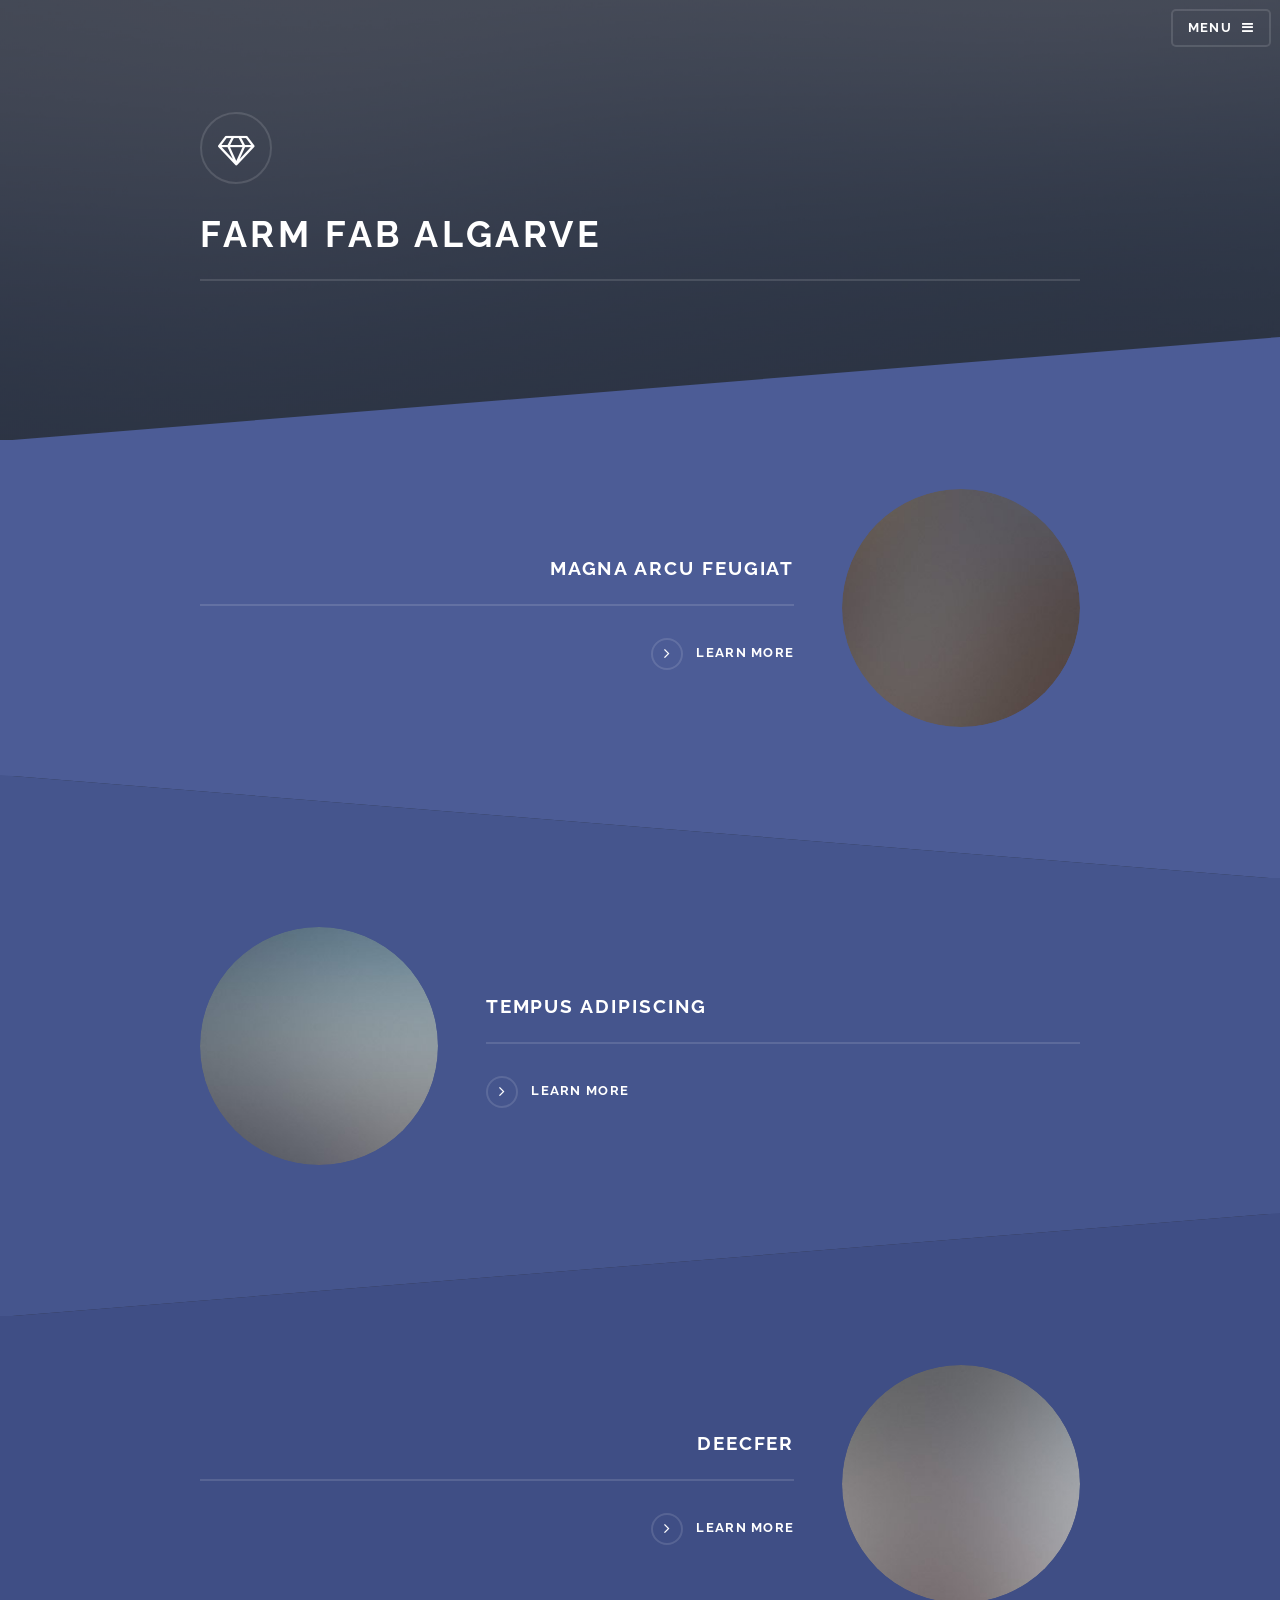
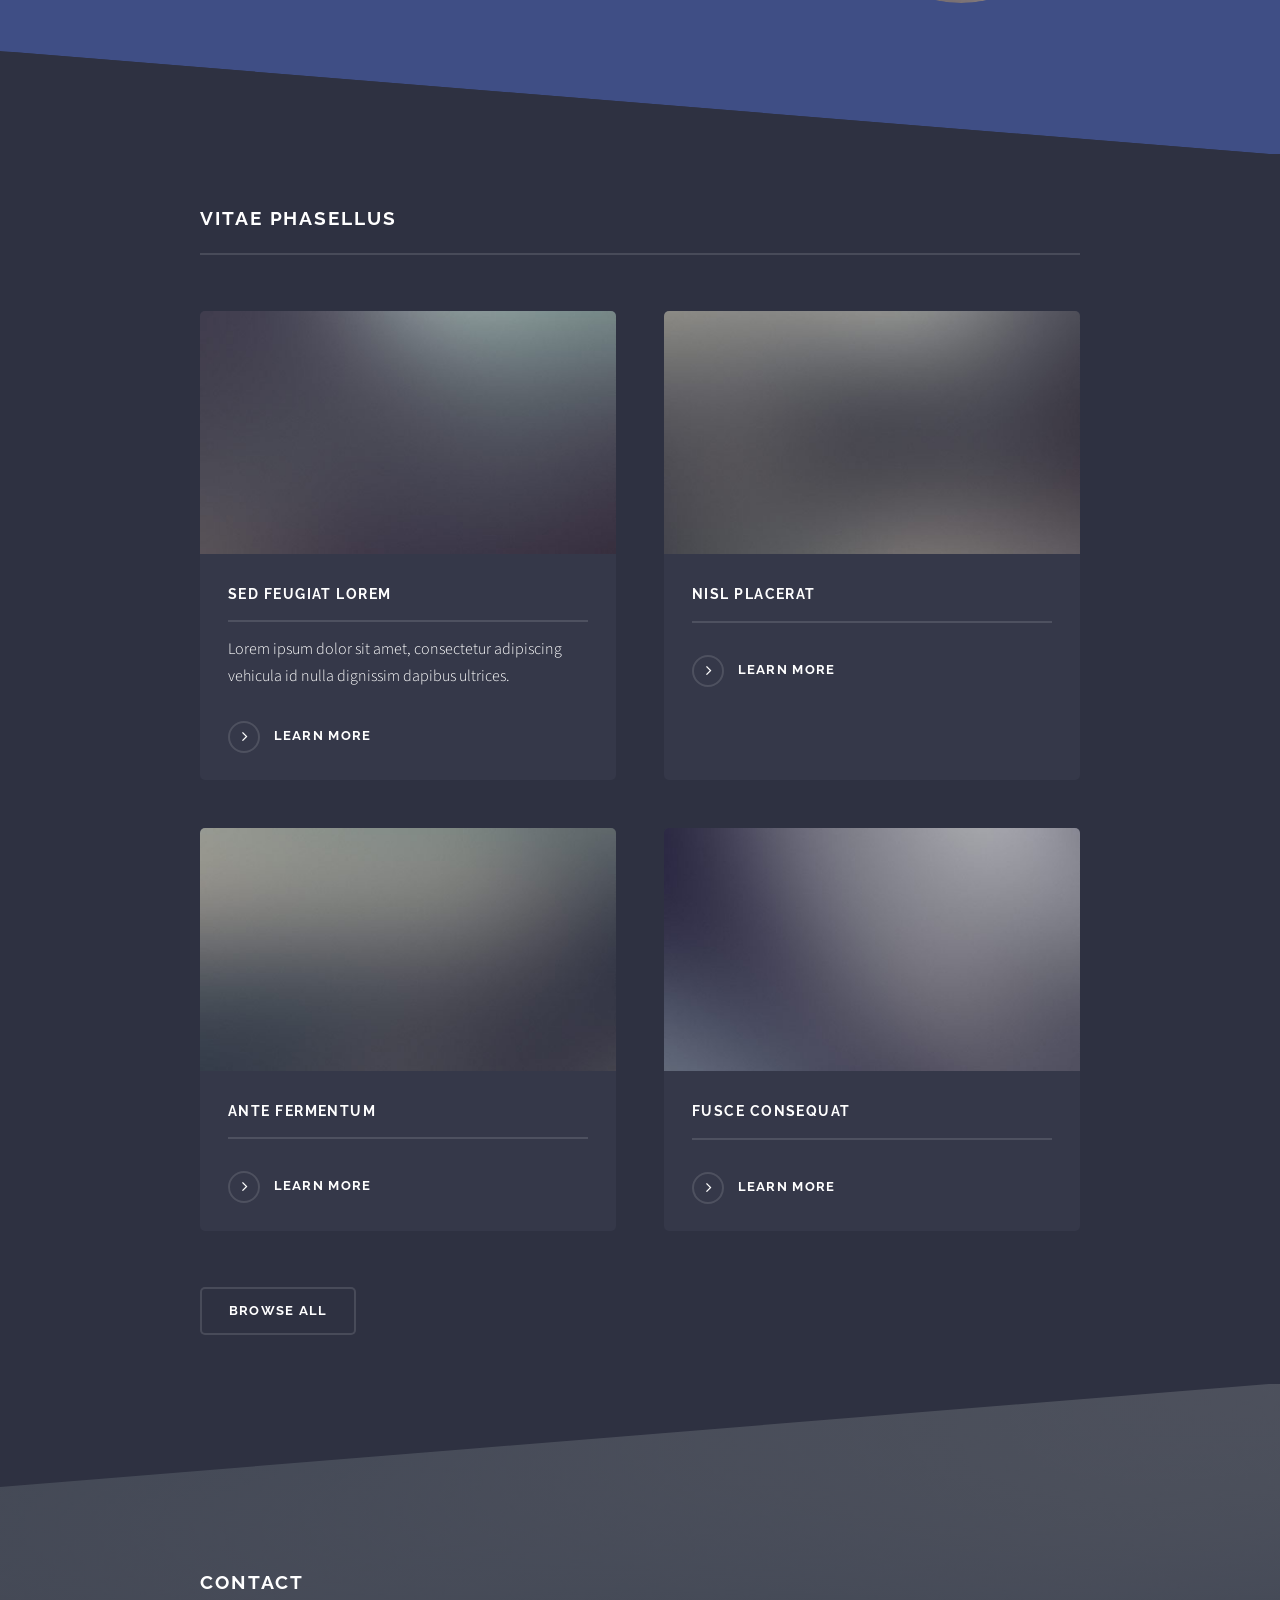
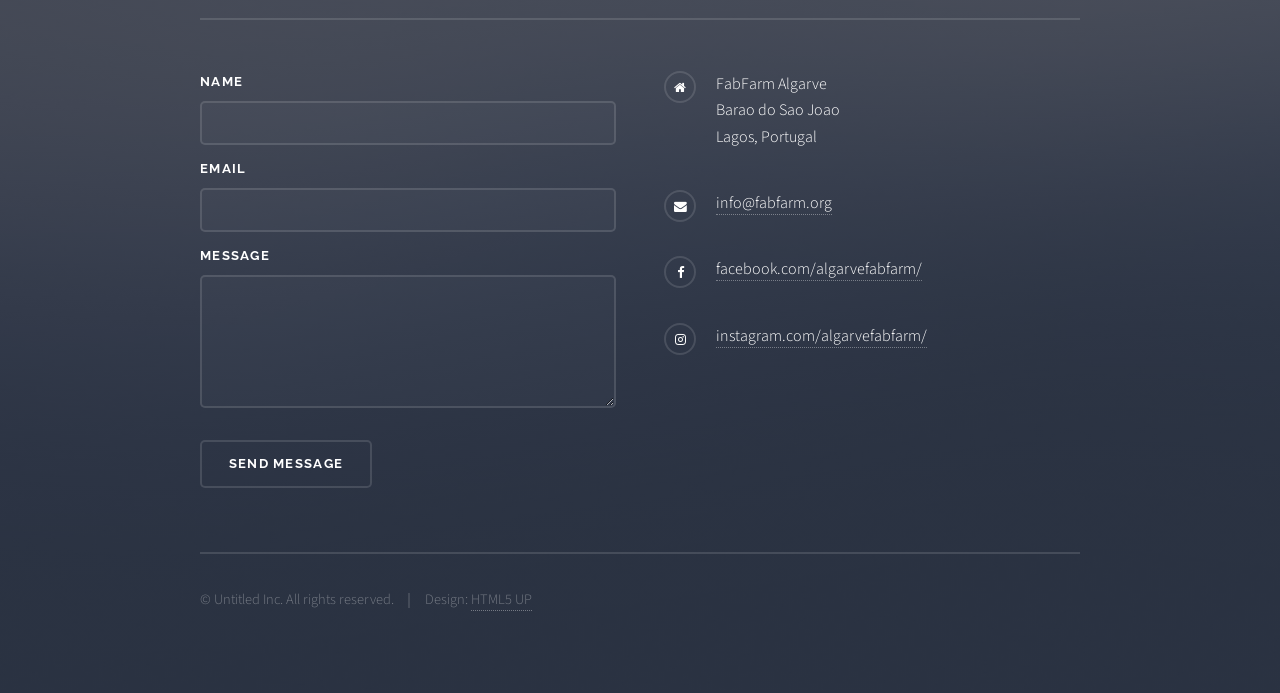
==== commit 03f9fb67: "update electronics group page" ====
--- a/index.html
+++ b/index.html
@@ -33,10 +33,8 @@
 							<h2>Menu</h2>
 							<ul class="links">
 								<li><a href="index.html">Home</a></li>
-								<li><a href="generic.html">Generic</a></li>
-								<li><a href="elements.html">Elements</a></li>
-								<li><a href="#">Log In</a></li>
-								<li><a href="#">Sign Up</a></li>
+								<li><a href="students.html">Students</a></li>
+								<li><a href="group.html">Group Projects</a></li>
 							</ul>
 							<a href="#" class="close">Close</a>
 						</div>
@@ -46,8 +44,8 @@
 					<section id="banner">
 						<div class="inner">
 							<div class="logo"><span class="icon fa-diamond"></span></div>
-							<h2>This is Solid State</h2>
-							<p>Another free + fully responsive site template by <a href="http://html5up.net">HTML5 UP</a></p>
+							<h2>FARM FAB ALGARVE</h2>
+							
 						</div>
 					</section>
 
@@ -60,7 +58,7 @@
 									<a href="#" class="image"><img src="images/pic01.jpg" alt="" /></a>
 									<div class="content">
 										<h2 class="major">Magna arcu feugiat</h2>
-										<p>Lorem ipsum dolor sit amet, etiam lorem adipiscing elit. Cras turpis ante, nullam sit amet turpis non, sollicitudin posuere urna. Mauris id tellus arcu. Nunc vehicula id nulla dignissim dapibus. Nullam ultrices, neque et faucibus viverra, ex nulla cursus.</p>
+										<p></p>
 										<a href="#" class="special">Learn more</a>
 									</div>
 								</div>
@@ -72,7 +70,7 @@
 									<a href="#" class="image"><img src="images/pic02.jpg" alt="" /></a>
 									<div class="content">
 										<h2 class="major">Tempus adipiscing</h2>
-										<p>Lorem ipsum dolor sit amet, etiam lorem adipiscing elit. Cras turpis ante, nullam sit amet turpis non, sollicitudin posuere urna. Mauris id tellus arcu. Nunc vehicula id nulla dignissim dapibus. Nullam ultrices, neque et faucibus viverra, ex nulla cursus.</p>
+										<p></p>
 										<a href="#" class="special">Learn more</a>
 									</div>
 								</div>
@@ -83,8 +81,8 @@
 								<div class="inner">
 									<a href="#" class="image"><img src="images/pic03.jpg" alt="" /></a>
 									<div class="content">
-										<h2 class="major">Nullam dignissim</h2>
-										<p>Lorem ipsum dolor sit amet, etiam lorem adipiscing elit. Cras turpis ante, nullam sit amet turpis non, sollicitudin posuere urna. Mauris id tellus arcu. Nunc vehicula id nulla dignissim dapibus. Nullam ultrices, neque et faucibus viverra, ex nulla cursus.</p>
+										<h2 class="major">deecfer</h2>
+										<p></p>
 										<a href="#" class="special">Learn more</a>
 									</div>
 								</div>
@@ -94,7 +92,7 @@
 							<section id="four" class="wrapper alt style1">
 								<div class="inner">
 									<h2 class="major">Vitae phasellus</h2>
-									<p>Cras mattis ante fermentum, malesuada neque vitae, eleifend erat. Phasellus non pulvinar erat. Fusce tincidunt, nisl eget mattis egestas, purus ipsum consequat orci, sit amet lobortis lorem lacus in tellus. Sed ac elementum arcu. Quisque placerat auctor laoreet.</p>
+									<p></p>
 									<section class="features">
 										<article>
 											<a href="#" class="image"><img src="images/pic04.jpg" alt="" /></a>
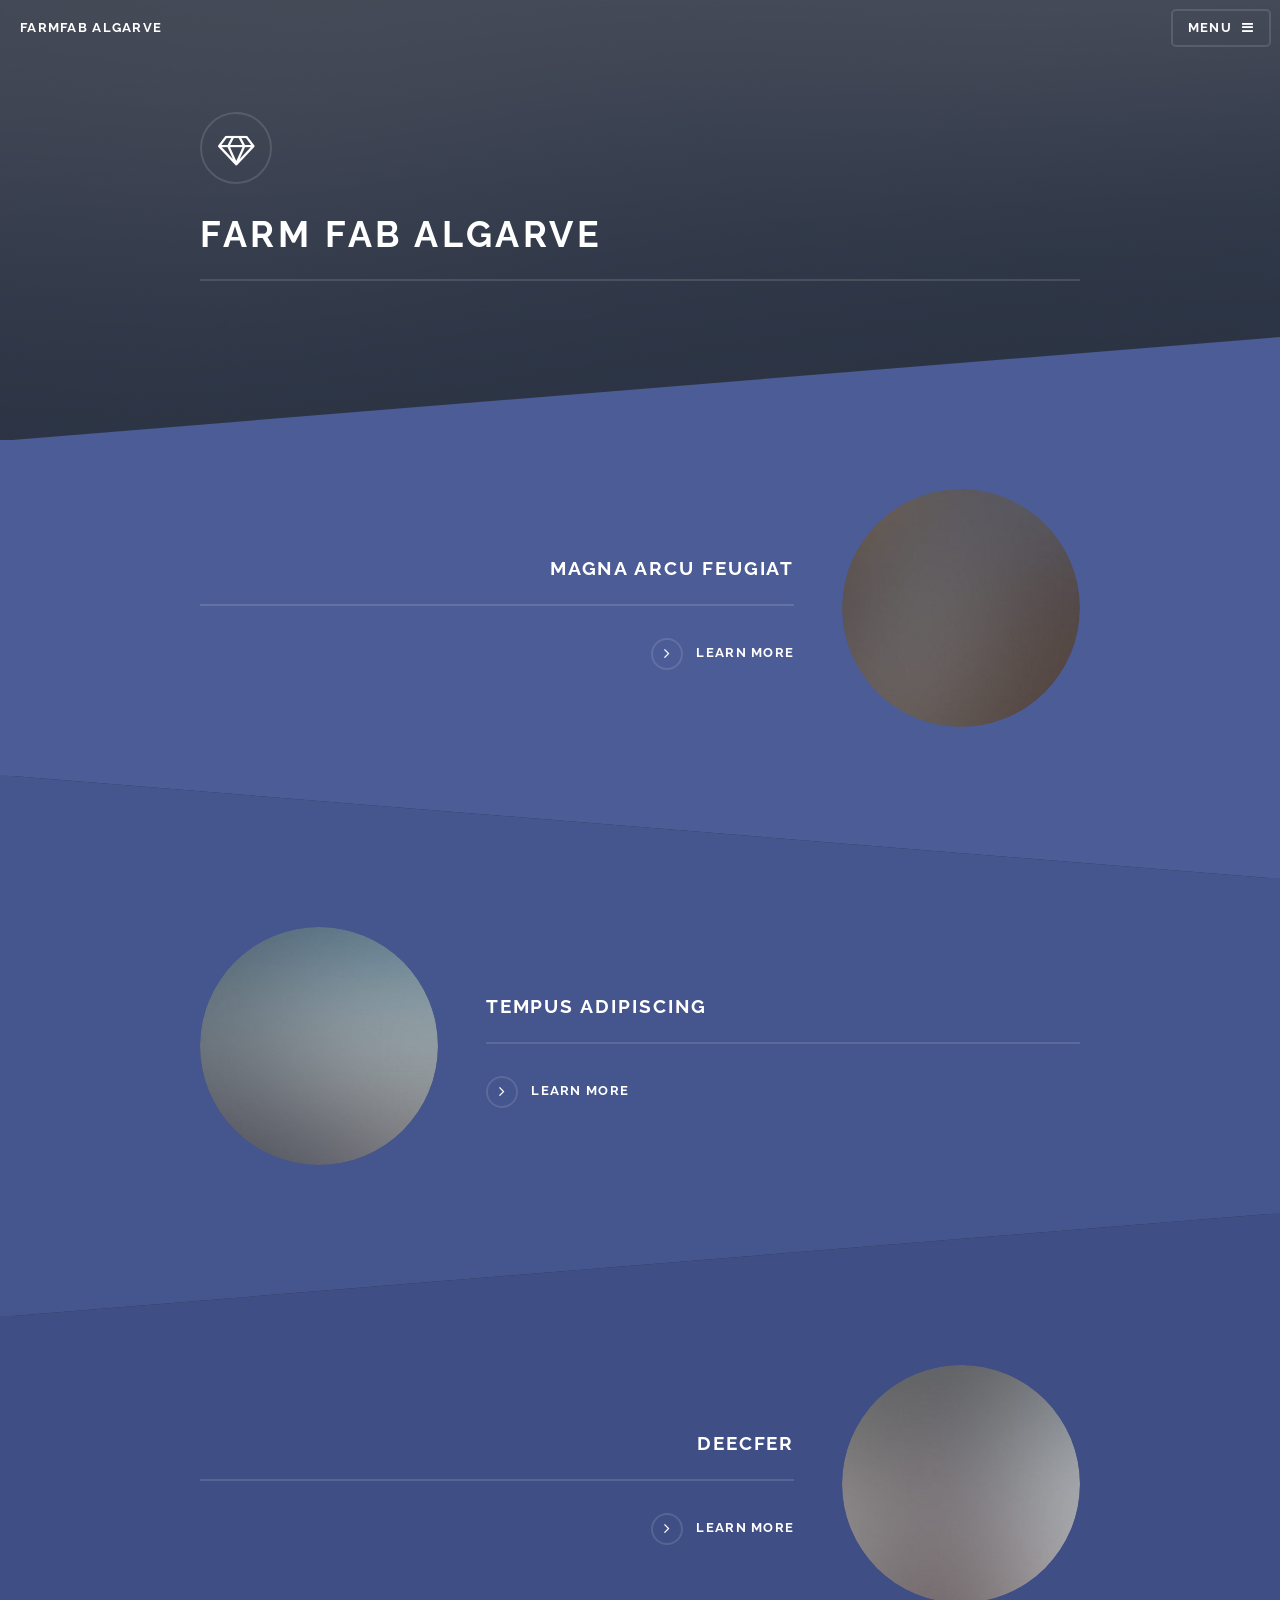
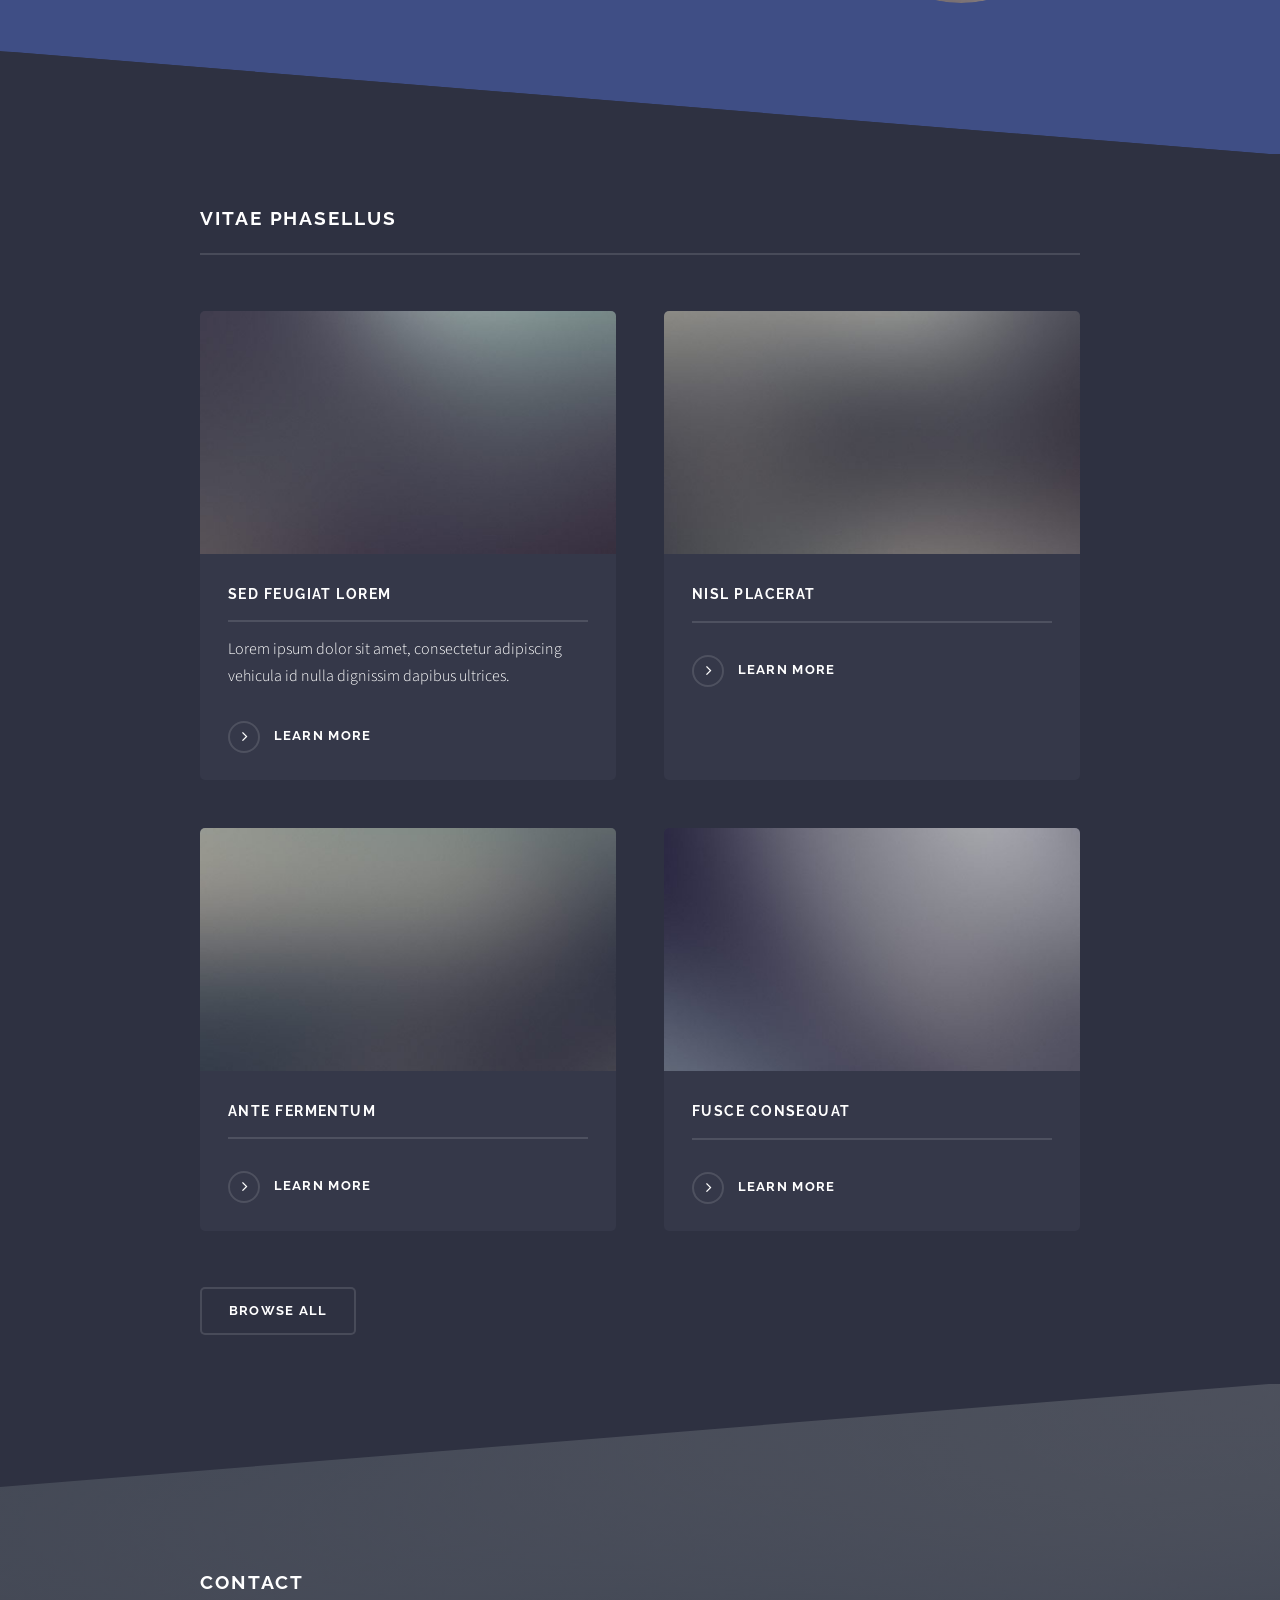
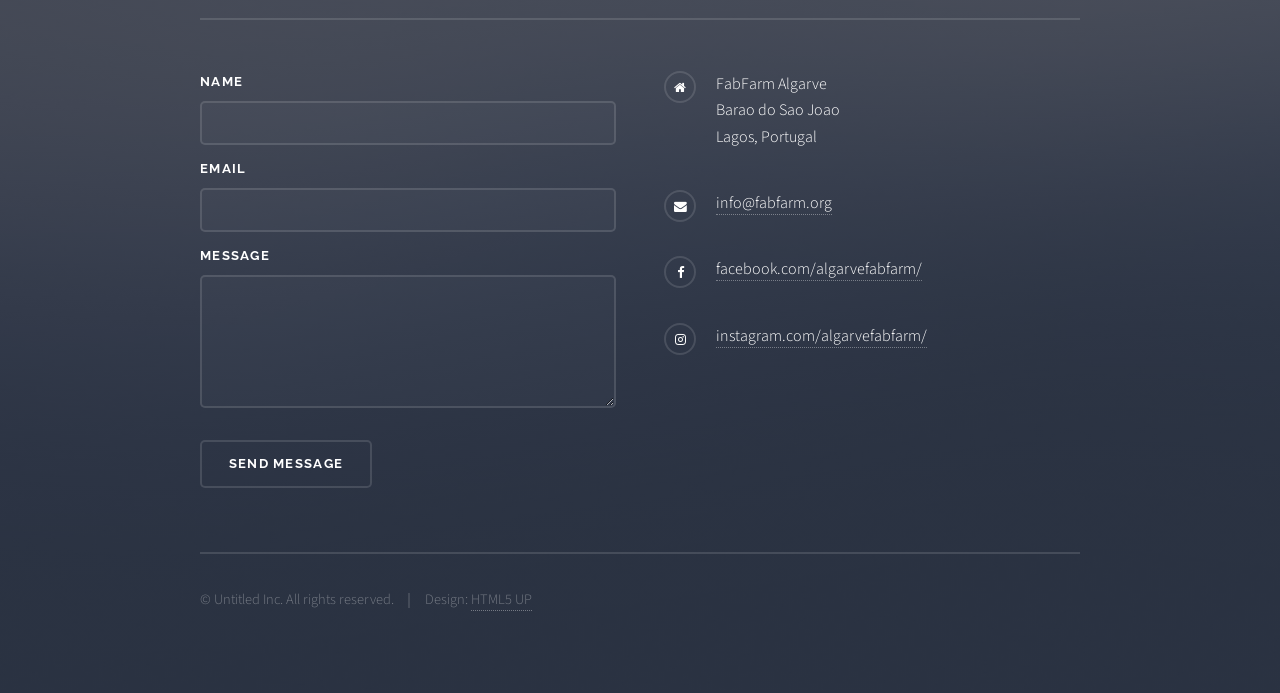
==== commit 69b10baa: "updates" ====
--- a/index.html
+++ b/index.html
@@ -1,180 +1,180 @@
-<!DOCTYPE HTML>
-<!--
-	Solid State by HTML5 UP
-	html5up.net | @ajlkn
-	Free for personal and commercial use under the CCA 3.0 license (html5up.net/license)
--->
-<html>
-	<head>
-		<title>FARM FAB ALGARVE</title>
-		<meta charset="utf-8" />
-		<meta name="viewport" content="width=device-width, initial-scale=1" />
-		<!--[if lte IE 8]><script src="assets/js/ie/html5shiv.js"></script><![endif]-->
-		<link rel="stylesheet" href="assets/css/main.css" />
-		<!--[if lte IE 9]><link rel="stylesheet" href="assets/css/ie9.css" /><![endif]-->
-		<!--[if lte IE 8]><link rel="stylesheet" href="assets/css/ie8.css" /><![endif]-->
-	</head>
-	<body>
-
-		<!-- Page Wrapper -->
-			<div id="page-wrapper">
-
-				<!-- Header -->
-					<header id="header" class="alt">
-						<h1><a href="index.html">FarmFab Algarve</a></h1>
-						<nav>
-							<a href="#menu">Menu</a>
-						</nav>
-					</header>
-
-				<!-- Menu -->
-					<nav id="menu">
-						<div class="inner">
-							<h2>Menu</h2>
-							<ul class="links">
-								<li><a href="index.html">Home</a></li>
-								<li><a href="students.html">Students</a></li>
-								<li><a href="group.html">Group Projects</a></li>
-							</ul>
-							<a href="#" class="close">Close</a>
-						</div>
-					</nav>
-
-				<!-- Banner -->
-					<section id="banner">
-						<div class="inner">
-							<div class="logo"><span class="icon fa-diamond"></span></div>
-							<h2>FARM FAB ALGARVE</h2>
-							
-						</div>
-					</section>
-
-				<!-- Wrapper -->
-					<section id="wrapper">
-
-						<!-- One -->
-							<section id="one" class="wrapper spotlight style1">
-								<div class="inner">
-									<a href="#" class="image"><img src="images/pic01.jpg" alt="" /></a>
-									<div class="content">
-										<h2 class="major">Magna arcu feugiat</h2>
-										<p></p>
-										<a href="#" class="special">Learn more</a>
-									</div>
-								</div>
-							</section>
-
-						<!-- Two -->
-							<section id="two" class="wrapper alt spotlight style2">
-								<div class="inner">
-									<a href="#" class="image"><img src="images/pic02.jpg" alt="" /></a>
-									<div class="content">
-										<h2 class="major">Tempus adipiscing</h2>
-										<p></p>
-										<a href="#" class="special">Learn more</a>
-									</div>
-								</div>
-							</section>
-
-						<!-- Three -->
-							<section id="three" class="wrapper spotlight style3">
-								<div class="inner">
-									<a href="#" class="image"><img src="images/pic03.jpg" alt="" /></a>
-									<div class="content">
-										<h2 class="major">deecfer</h2>
-										<p></p>
-										<a href="#" class="special">Learn more</a>
-									</div>
-								</div>
-							</section>
-
-						<!-- Four -->
-							<section id="four" class="wrapper alt style1">
-								<div class="inner">
-									<h2 class="major">Vitae phasellus</h2>
-									<p></p>
-									<section class="features">
-										<article>
-											<a href="#" class="image"><img src="images/pic04.jpg" alt="" /></a>
-											<h3 class="major">Sed feugiat lorem</h3>
-											<p>Lorem ipsum dolor sit amet, consectetur adipiscing vehicula id nulla dignissim dapibus ultrices.</p>
-											<a href="#" class="special">Learn more</a>
-										</article>
-										<article>
-											<a href="#" class="image"><img src="images/pic05.jpg" alt="" /></a>
-											<h3 class="major">Nisl placerat</h3>
-											<p></p>
-											<a href="#" class="special">Learn more</a>
-										</article>
-										<article>
-											<a href="#" class="image"><img src="images/pic06.jpg" alt="" /></a>
-											<h3 class="major">Ante fermentum</h3>
-											<p></p>
-											<a href="#" class="special">Learn more</a>
-										</article>
-										<article>
-											<a href="#" class="image"><img src="images/pic07.jpg" alt="" /></a>
-											<h3 class="major">Fusce consequat</h3>
-											<p></p>
-											<a href="#" class="special">Learn more</a>
-										</article>
-									</section>
-									<ul class="actions">
-										<li><a href="#" class="button">Browse All</a></li>
-									</ul>
-								</div>
-							</section>
-
-					</section>
-
-				<!-- Footer -->
-					<section id="footer">
-						<div class="inner">
-							<h2 class="major">Contact</h2>
-							<p></p>
-							<form method="post" action="#">
-								<div class="field">
-									<label for="name">Name</label>
-									<input type="text" name="name" id="name" />
-								</div>
-								<div class="field">
-									<label for="email">Email</label>
-									<input type="email" name="email" id="email" />
-								</div>
-								<div class="field">
-									<label for="message">Message</label>
-									<textarea name="message" id="message" rows="4"></textarea>
-								</div>
-								<ul class="actions">
-									<li><input type="submit" value="Send Message" /></li>
-								</ul>
-							</form>
-													<ul class="contact">
-								<li class="fa-home">
-									FabFarm Algarve<br />
-									Barao do Sao Joao<br />
-									Lagos, Portugal
-								</li>
-							
-								<li class="fa-envelope"><a href="#">info@fabfarm.org</a></li>
-								<li class="fa-facebook"><a href="#">facebook.com/algarvefabfarm/</a></li>
-								<li class="fa-instagram"><a href="#">instagram.com/algarvefabfarm/</a></li>
-							</ul>
-							<ul class="copyright">
-								<li>&copy; Untitled Inc. All rights reserved.</li><li>Design: <a href="http://html5up.net">HTML5 UP</a></li>
-							</ul>
-						</div>
-					</section>
-
-			</div>
-
-		<!-- Scripts -->
-			<script src="assets/js/skel.min.js"></script>
-			<script src="assets/js/jquery.min.js"></script>
-			<script src="assets/js/jquery.scrollex.min.js"></script>
-			<script src="assets/js/util.js"></script>
-			<!--[if lte IE 8]><script src="assets/js/ie/respond.min.js"></script><![endif]-->
-			<script src="assets/js/main.js"></script>
-
-	</body>
+<!DOCTYPE HTML>
+<!--
+	Solid State by HTML5 UP
+	html5up.net | @ajlkn
+	Free for personal and commercial use under the CCA 3.0 license (html5up.net/license)
+-->
+<html>
+	<head>
+		<title>FARM FAB ALGARVE</title>
+		<meta charset="utf-8" />
+		<meta name="viewport" content="width=device-width, initial-scale=1" />
+		<!--[if lte IE 8]><script src="assets/js/ie/html5shiv.js"></script><![endif]-->
+		<link rel="stylesheet" href="assets/css/main.css" />
+		<!--[if lte IE 9]><link rel="stylesheet" href="assets/css/ie9.css" /><![endif]-->
+		<!--[if lte IE 8]><link rel="stylesheet" href="assets/css/ie8.css" /><![endif]-->
+	</head>
+	<body>
+
+		<!-- Page Wrapper -->
+			<div id="page-wrapper">
+
+				<!-- Header -->
+					<header id="header" class="alt">
+						<h1><a href="index.html">FarmFab Algarve</a></h1>
+						<nav>
+							<a href="#menu">Menu</a>
+						</nav>
+					</header>
+
+				<!-- Menu -->
+					<nav id="menu">
+						<div class="inner">
+							<h2>Menu</h2>
+							<ul class="links">
+								<li><a href="index.html">Home</a></li>
+								<li><a href="students.html">Students</a></li>
+								<li><a href="group.html">Group Projects</a></li>
+							</ul>
+							<a href="#" class="close">Close</a>
+						</div>
+					</nav>
+
+				<!-- Banner -->
+					<section id="banner">
+						<div class="inner">
+							<div class="logo"><span class="icon fa-diamond"></span></div>
+							<h2>FARM FAB ALGARVE</h2>
+							
+						</div>
+					</section>
+
+				<!-- Wrapper -->
+					<section id="wrapper">
+
+						<!-- One -->
+							<section id="one" class="wrapper spotlight style1">
+								<div class="inner">
+									<a href="#" class="image"><img src="images/pic01.jpg" alt="" /></a>
+									<div class="content">
+										<h2 class="major">Magna arcu feugiat</h2>
+										<p></p>
+										<a href="#" class="special">Learn more</a>
+									</div>
+								</div>
+							</section>
+
+						<!-- Two -->
+							<section id="two" class="wrapper alt spotlight style2">
+								<div class="inner">
+									<a href="#" class="image"><img src="images/pic02.jpg" alt="" /></a>
+									<div class="content">
+										<h2 class="major">Tempus adipiscing</h2>
+										<p></p>
+										<a href="#" class="special">Learn more</a>
+									</div>
+								</div>
+							</section>
+
+						<!-- Three -->
+							<section id="three" class="wrapper spotlight style3">
+								<div class="inner">
+									<a href="#" class="image"><img src="images/pic03.jpg" alt="" /></a>
+									<div class="content">
+										<h2 class="major">deecfer</h2>
+										<p></p>
+										<a href="#" class="special">Learn more</a>
+									</div>
+								</div>
+							</section>
+
+						<!-- Four -->
+							<section id="four" class="wrapper alt style1">
+								<div class="inner">
+									<h2 class="major">Vitae phasellus</h2>
+									<p></p>
+									<section class="features">
+										<article>
+											<a href="#" class="image"><img src="images/pic04.jpg" alt="" /></a>
+											<h3 class="major">Sed feugiat lorem</h3>
+											<p>Lorem ipsum dolor sit amet, consectetur adipiscing vehicula id nulla dignissim dapibus ultrices.</p>
+											<a href="#" class="special">Learn more</a>
+										</article>
+										<article>
+											<a href="#" class="image"><img src="images/pic05.jpg" alt="" /></a>
+											<h3 class="major">Nisl placerat</h3>
+											<p></p>
+											<a href="#" class="special">Learn more</a>
+										</article>
+										<article>
+											<a href="#" class="image"><img src="images/pic06.jpg" alt="" /></a>
+											<h3 class="major">Ante fermentum</h3>
+											<p></p>
+											<a href="#" class="special">Learn more</a>
+										</article>
+										<article>
+											<a href="#" class="image"><img src="images/pic07.jpg" alt="" /></a>
+											<h3 class="major">Fusce consequat</h3>
+											<p></p>
+											<a href="#" class="special">Learn more</a>
+										</article>
+									</section>
+									<ul class="actions">
+										<li><a href="#" class="button">Browse All</a></li>
+									</ul>
+								</div>
+							</section>
+
+					</section>
+
+				<!-- Footer -->
+					<section id="footer">
+						<div class="inner">
+							<h2 class="major">Contact</h2>
+							<p></p>
+							<form method="post" action="#">
+								<div class="field">
+									<label for="name">Name</label>
+									<input type="text" name="name" id="name" />
+								</div>
+								<div class="field">
+									<label for="email">Email</label>
+									<input type="email" name="email" id="email" />
+								</div>
+								<div class="field">
+									<label for="message">Message</label>
+									<textarea name="message" id="message" rows="4"></textarea>
+								</div>
+								<ul class="actions">
+									<li><input type="submit" value="Send Message" /></li>
+								</ul>
+							</form>
+													<ul class="contact">
+								<li class="fa-home">
+									FabFarm Algarve<br />
+									Barao do Sao Joao<br />
+									Lagos, Portugal
+								</li>
+							
+								<li class="fa-envelope"><a href="#">info@fabfarm.org</a></li>
+								<li class="fa-facebook"><a href="#">facebook.com/algarvefabfarm/</a></li>
+								<li class="fa-instagram"><a href="#">instagram.com/algarvefabfarm/</a></li>
+							</ul>
+							<ul class="copyright">
+								<li>&copy; Untitled Inc. All rights reserved.</li><li>Design: <a href="http://html5up.net">HTML5 UP</a></li>
+							</ul>
+						</div>
+					</section>
+
+			</div>
+
+		<!-- Scripts -->
+			<script src="assets/js/skel.min.js"></script>
+			<script src="assets/js/jquery.min.js"></script>
+			<script src="assets/js/jquery.scrollex.min.js"></script>
+			<script src="assets/js/util.js"></script>
+			<!--[if lte IE 8]><script src="assets/js/ie/respond.min.js"></script><![endif]-->
+			<script src="assets/js/main.js"></script>
+
+	</body>
 </html>
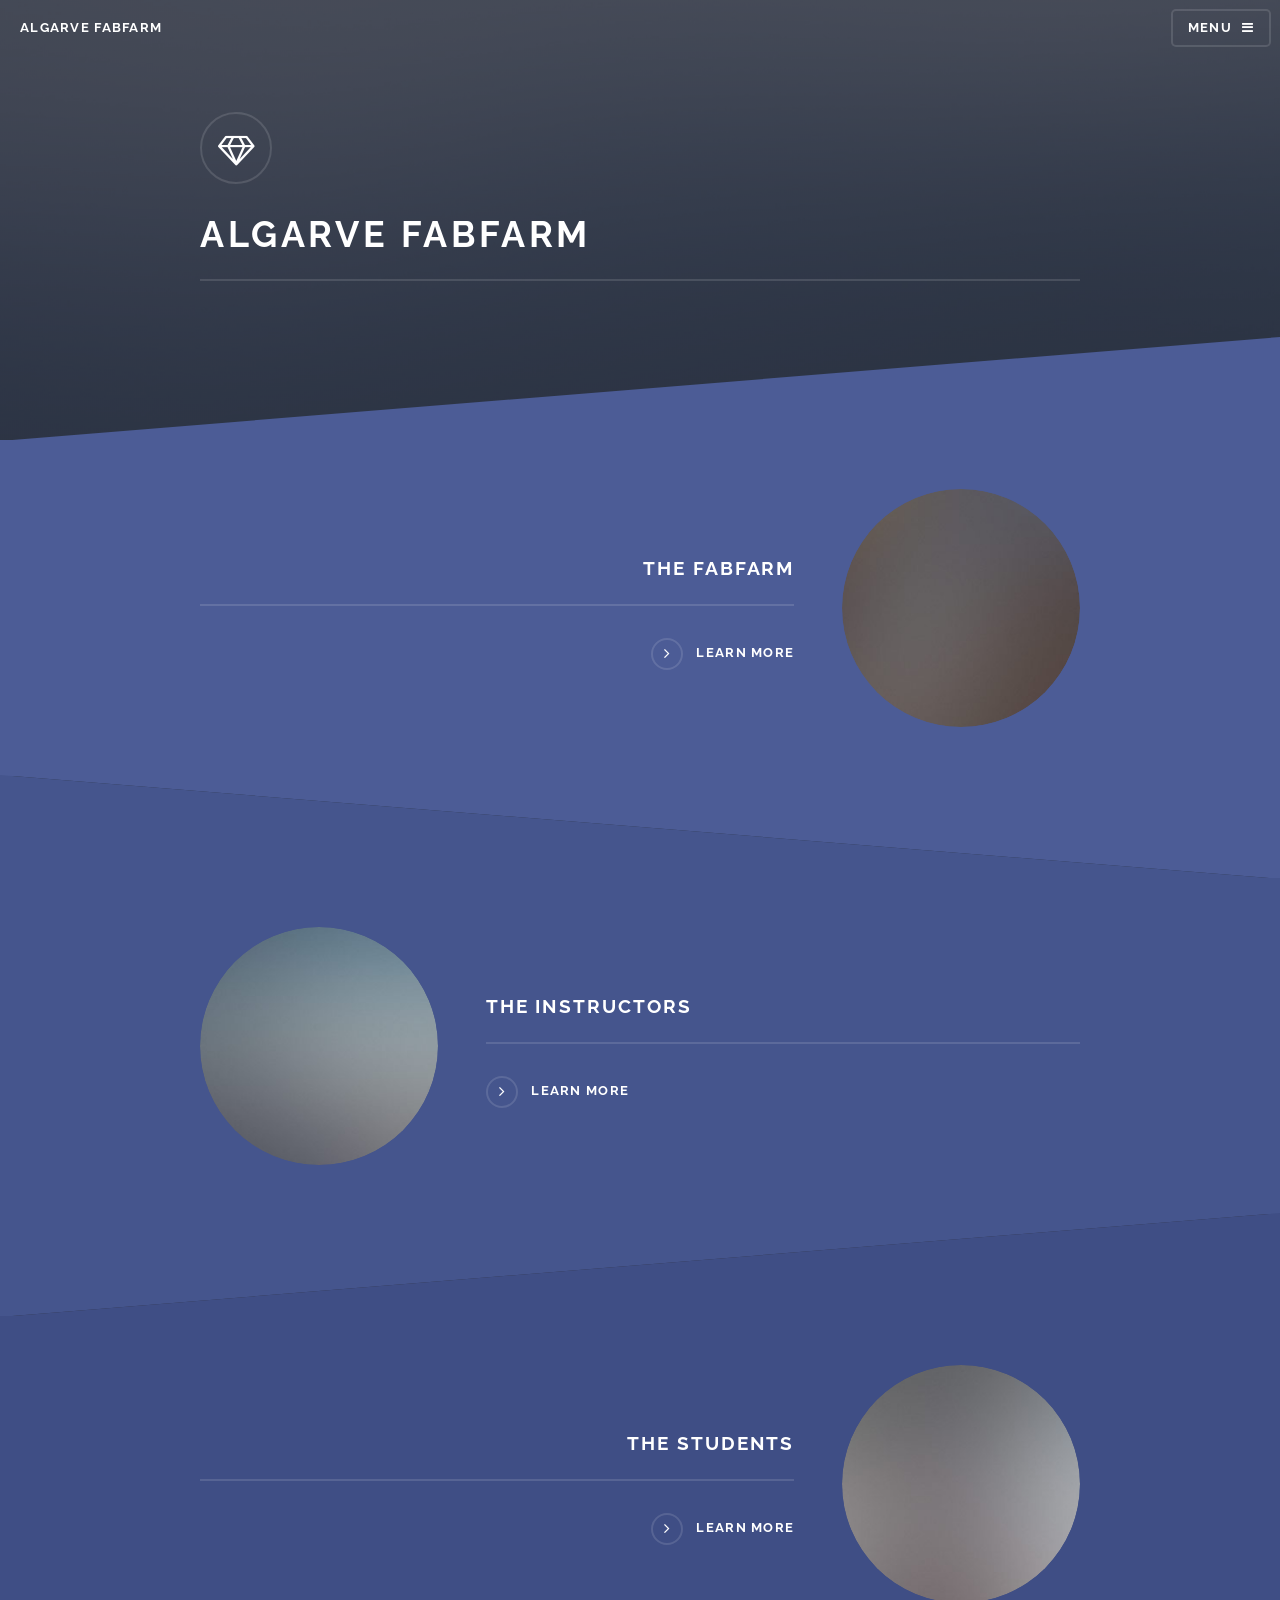
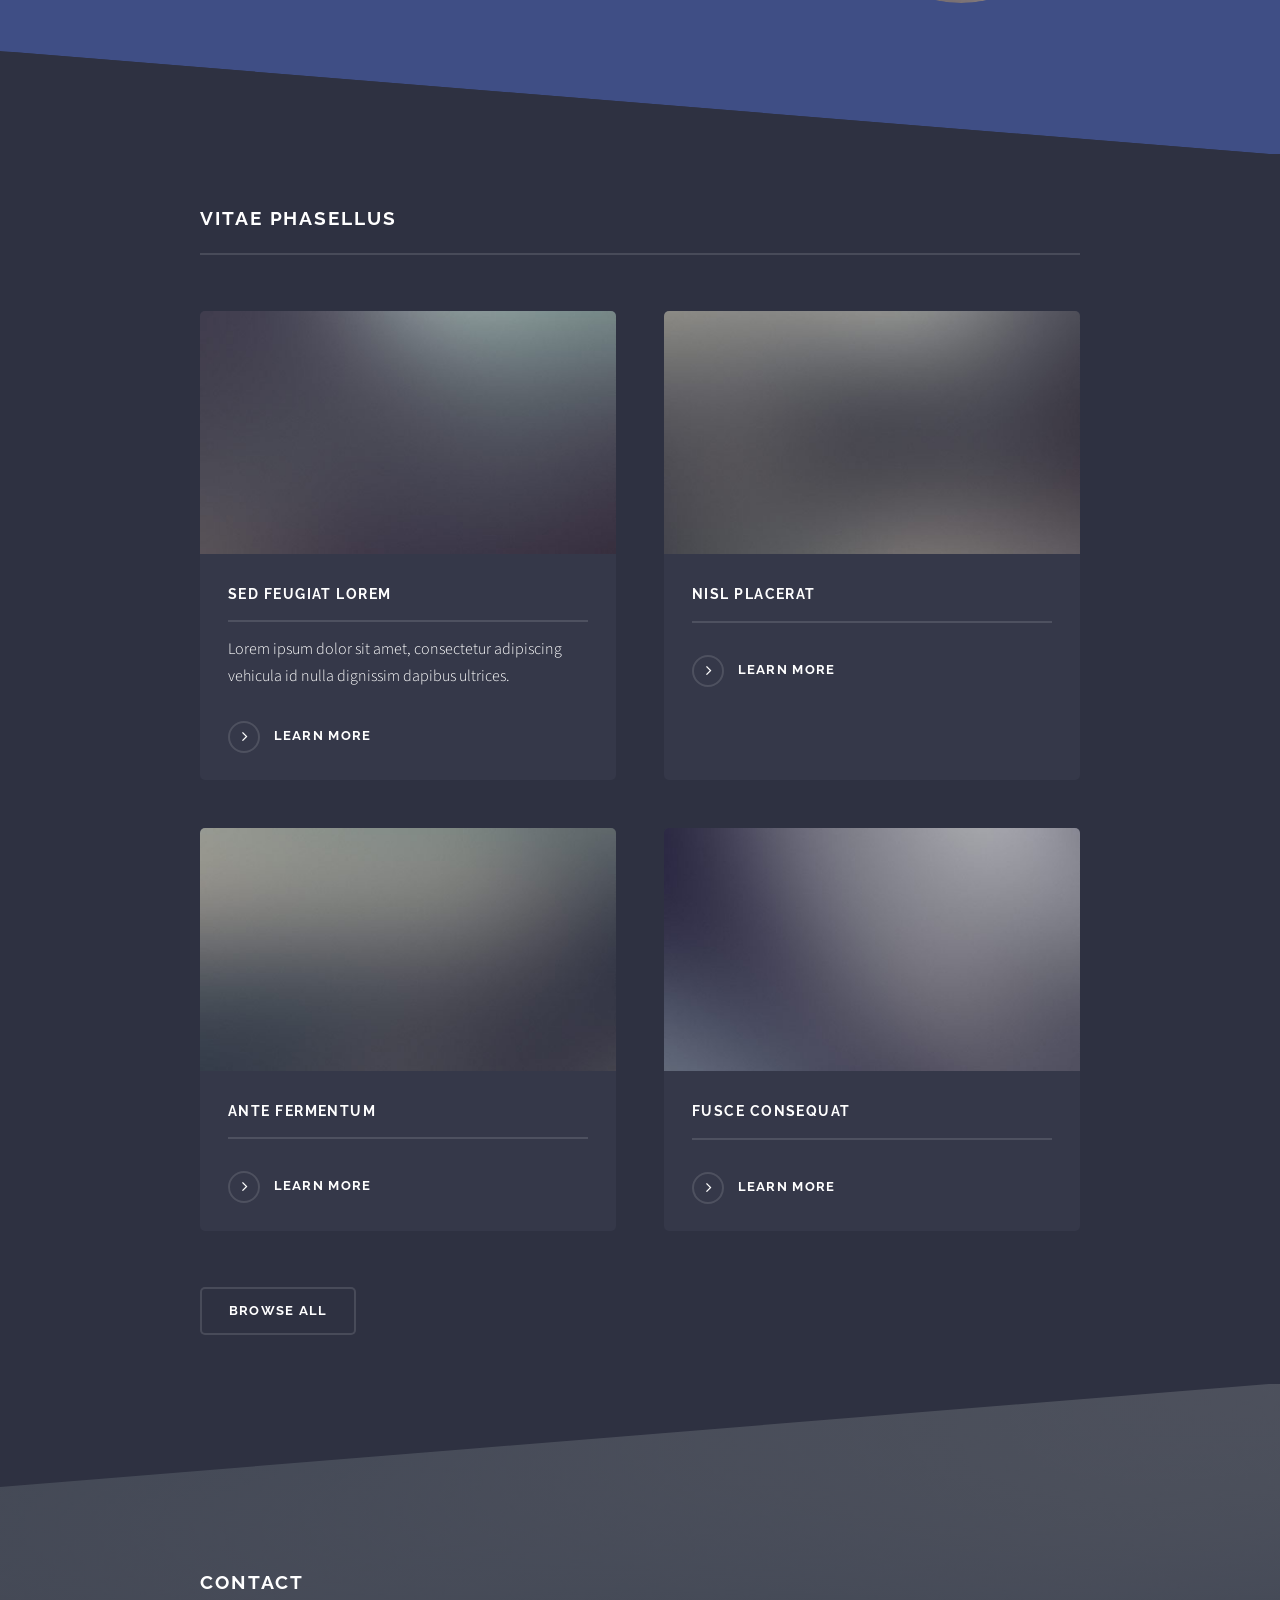
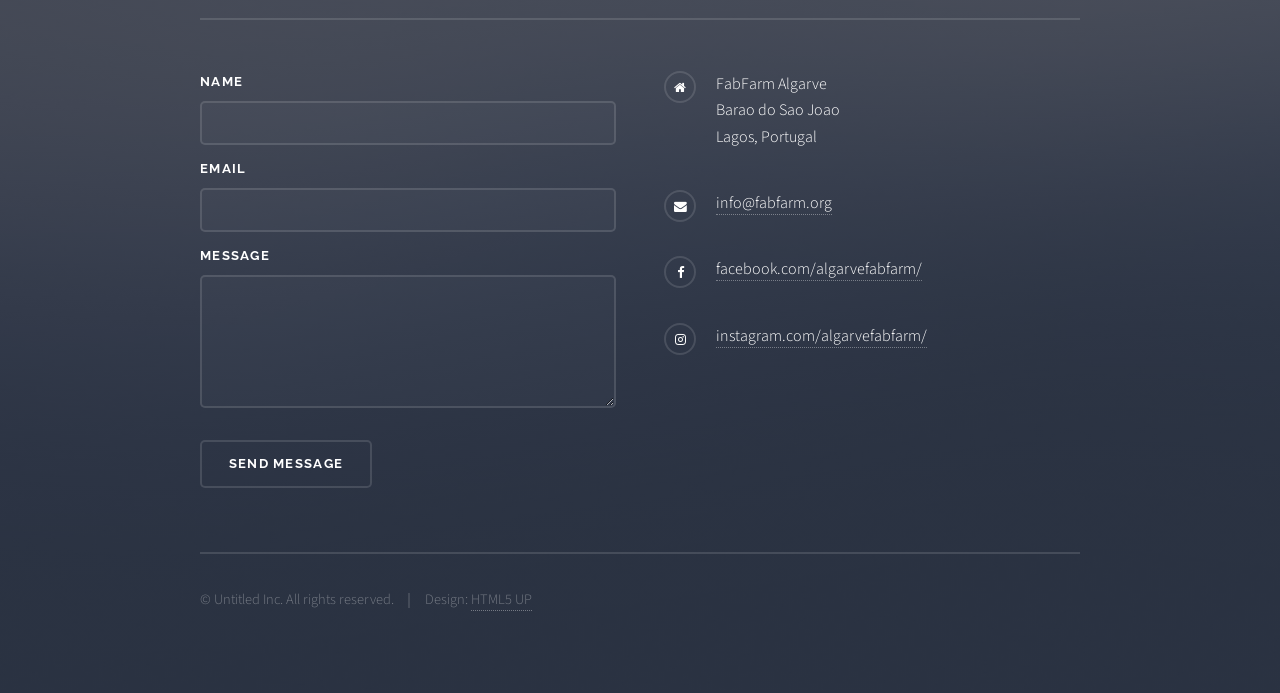
==== commit 4599fe58: "fix conflicts and labname" ====
--- a/index.html
+++ b/index.html
@@ -1,180 +1,181 @@
-<!DOCTYPE HTML>
-<!--
-	Solid State by HTML5 UP
-	html5up.net | @ajlkn
-	Free for personal and commercial use under the CCA 3.0 license (html5up.net/license)
--->
-<html>
-	<head>
-		<title>FARM FAB ALGARVE</title>
-		<meta charset="utf-8" />
-		<meta name="viewport" content="width=device-width, initial-scale=1" />
-		<!--[if lte IE 8]><script src="assets/js/ie/html5shiv.js"></script><![endif]-->
-		<link rel="stylesheet" href="assets/css/main.css" />
-		<!--[if lte IE 9]><link rel="stylesheet" href="assets/css/ie9.css" /><![endif]-->
-		<!--[if lte IE 8]><link rel="stylesheet" href="assets/css/ie8.css" /><![endif]-->
-	</head>
-	<body>
-
-		<!-- Page Wrapper -->
-			<div id="page-wrapper">
-
-				<!-- Header -->
-					<header id="header" class="alt">
-						<h1><a href="index.html">FarmFab Algarve</a></h1>
-						<nav>
-							<a href="#menu">Menu</a>
-						</nav>
-					</header>
-
-				<!-- Menu -->
-					<nav id="menu">
-						<div class="inner">
-							<h2>Menu</h2>
-							<ul class="links">
-								<li><a href="index.html">Home</a></li>
-								<li><a href="students.html">Students</a></li>
-								<li><a href="group.html">Group Projects</a></li>
-							</ul>
-							<a href="#" class="close">Close</a>
-						</div>
-					</nav>
-
-				<!-- Banner -->
-					<section id="banner">
-						<div class="inner">
-							<div class="logo"><span class="icon fa-diamond"></span></div>
-							<h2>FARM FAB ALGARVE</h2>
-							
-						</div>
-					</section>
-
-				<!-- Wrapper -->
-					<section id="wrapper">
-
-						<!-- One -->
-							<section id="one" class="wrapper spotlight style1">
-								<div class="inner">
-									<a href="#" class="image"><img src="images/pic01.jpg" alt="" /></a>
-									<div class="content">
-										<h2 class="major">Magna arcu feugiat</h2>
-										<p></p>
-										<a href="#" class="special">Learn more</a>
-									</div>
-								</div>
-							</section>
-
-						<!-- Two -->
-							<section id="two" class="wrapper alt spotlight style2">
-								<div class="inner">
-									<a href="#" class="image"><img src="images/pic02.jpg" alt="" /></a>
-									<div class="content">
-										<h2 class="major">Tempus adipiscing</h2>
-										<p></p>
-										<a href="#" class="special">Learn more</a>
-									</div>
-								</div>
-							</section>
-
-						<!-- Three -->
-							<section id="three" class="wrapper spotlight style3">
-								<div class="inner">
-									<a href="#" class="image"><img src="images/pic03.jpg" alt="" /></a>
-									<div class="content">
-										<h2 class="major">deecfer</h2>
-										<p></p>
-										<a href="#" class="special">Learn more</a>
-									</div>
-								</div>
-							</section>
-
-						<!-- Four -->
-							<section id="four" class="wrapper alt style1">
-								<div class="inner">
-									<h2 class="major">Vitae phasellus</h2>
-									<p></p>
-									<section class="features">
-										<article>
-											<a href="#" class="image"><img src="images/pic04.jpg" alt="" /></a>
-											<h3 class="major">Sed feugiat lorem</h3>
-											<p>Lorem ipsum dolor sit amet, consectetur adipiscing vehicula id nulla dignissim dapibus ultrices.</p>
-											<a href="#" class="special">Learn more</a>
-										</article>
-										<article>
-											<a href="#" class="image"><img src="images/pic05.jpg" alt="" /></a>
-											<h3 class="major">Nisl placerat</h3>
-											<p></p>
-											<a href="#" class="special">Learn more</a>
-										</article>
-										<article>
-											<a href="#" class="image"><img src="images/pic06.jpg" alt="" /></a>
-											<h3 class="major">Ante fermentum</h3>
-											<p></p>
-											<a href="#" class="special">Learn more</a>
-										</article>
-										<article>
-											<a href="#" class="image"><img src="images/pic07.jpg" alt="" /></a>
-											<h3 class="major">Fusce consequat</h3>
-											<p></p>
-											<a href="#" class="special">Learn more</a>
-										</article>
-									</section>
-									<ul class="actions">
-										<li><a href="#" class="button">Browse All</a></li>
-									</ul>
-								</div>
-							</section>
-
-					</section>
-
-				<!-- Footer -->
-					<section id="footer">
-						<div class="inner">
-							<h2 class="major">Contact</h2>
-							<p></p>
-							<form method="post" action="#">
-								<div class="field">
-									<label for="name">Name</label>
-									<input type="text" name="name" id="name" />
-								</div>
-								<div class="field">
-									<label for="email">Email</label>
-									<input type="email" name="email" id="email" />
-								</div>
-								<div class="field">
-									<label for="message">Message</label>
-									<textarea name="message" id="message" rows="4"></textarea>
-								</div>
-								<ul class="actions">
-									<li><input type="submit" value="Send Message" /></li>
-								</ul>
-							</form>
-													<ul class="contact">
-								<li class="fa-home">
-									FabFarm Algarve<br />
-									Barao do Sao Joao<br />
-									Lagos, Portugal
-								</li>
-							
-								<li class="fa-envelope"><a href="#">info@fabfarm.org</a></li>
-								<li class="fa-facebook"><a href="#">facebook.com/algarvefabfarm/</a></li>
-								<li class="fa-instagram"><a href="#">instagram.com/algarvefabfarm/</a></li>
-							</ul>
-							<ul class="copyright">
-								<li>&copy; Untitled Inc. All rights reserved.</li><li>Design: <a href="http://html5up.net">HTML5 UP</a></li>
-							</ul>
-						</div>
-					</section>
-
-			</div>
-
-		<!-- Scripts -->
-			<script src="assets/js/skel.min.js"></script>
-			<script src="assets/js/jquery.min.js"></script>
-			<script src="assets/js/jquery.scrollex.min.js"></script>
-			<script src="assets/js/util.js"></script>
-			<!--[if lte IE 8]><script src="assets/js/ie/respond.min.js"></script><![endif]-->
-			<script src="assets/js/main.js"></script>
-
-	</body>
+
+<!DOCTYPE HTML>
+<!--
+	Solid State by HTML5 UP
+	html5up.net | @ajlkn
+	Free for personal and commercial use under the CCA 3.0 license (html5up.net/license)
+-->
+<html>
+	<head>
+		<title>Algarve FabFarm</title>
+		<meta charset="utf-8" />
+		<meta name="viewport" content="width=device-width, initial-scale=1" />
+		<!--[if lte IE 8]><script src="assets/js/ie/html5shiv.js"></script><![endif]-->
+		<link rel="stylesheet" href="assets/css/main.css" />
+		<!--[if lte IE 9]><link rel="stylesheet" href="assets/css/ie9.css" /><![endif]-->
+		<!--[if lte IE 8]><link rel="stylesheet" href="assets/css/ie8.css" /><![endif]-->
+	</head>
+	<body>
+
+		<!-- Page Wrapper -->
+			<div id="page-wrapper">
+
+				<!-- Header -->
+					<header id="header" class="alt">
+						<h1><a href="index.html">Algarve FabFarm</a></h1>
+						<nav>
+							<a href="#menu">Menu</a>
+						</nav>
+					</header>
+
+				<!-- Menu -->
+					<nav id="menu">
+						<div class="inner">
+							<h2>Menu</h2>
+							<ul class="links">
+								<li><a href="index.html">Home</a></li>
+								<li><a href="students.html">Students</a></li>
+								<li><a href="group.html">Group Projects</a></li>
+							</ul>
+							<a href="#" class="close">Close</a>
+						</div>
+					</nav>
+
+				<!-- Banner -->
+					<section id="banner">
+						<div class="inner">
+							<div class="logo"><span class="icon fa-diamond"></span></div>
+							<h2>Algarve FabFarm</h2>
+							
+						</div>
+					</section>
+
+				<!-- Wrapper -->
+					<section id="wrapper">
+
+						<!-- One -->
+							<section id="one" class="wrapper spotlight style1">
+								<div class="inner">
+									<a href="#" class="image"><img src="images/pic01.jpg" alt="" /></a>
+									<div class="content">
+										<h2 class="major">The FabFarm</h2>
+										<p></p>
+										<a href="home.html" class="special">Learn more</a>
+									</div>
+								</div>
+							</section>
+
+						<!-- Two -->
+							<section id="two" class="wrapper alt spotlight style2">
+								<div class="inner">
+									<a href="#" class="image"><img src="images/pic02.jpg" alt="" /></a>
+									<div class="content">
+										<h2 class="major">The Instructors</h2>
+										<p></p>
+										<a href="" class="special">Learn more</a>
+									</div>
+								</div>
+							</section>
+
+						<!-- Three -->
+							<section id="three" class="wrapper spotlight style3">
+								<div class="inner">
+									<a href="#" class="image"><img src="images/pic03.jpg" alt="" /></a>
+									<div class="content">
+										<h2 class="major">The Students</h2>
+										<p></p>
+										<a href="students.html" class="special">Learn more</a>
+									</div>
+								</div>
+							</section>
+
+						<!-- Four -->
+							<section id="four" class="wrapper alt style1">
+								<div class="inner">
+									<h2 class="major">Vitae phasellus</h2>
+									<p></p>
+									<section class="features">
+										<article>
+											<a href="#" class="image"><img src="images/pic04.jpg" alt="" /></a>
+											<h3 class="major">Sed feugiat lorem</h3>
+											<p>Lorem ipsum dolor sit amet, consectetur adipiscing vehicula id nulla dignissim dapibus ultrices.</p>
+											<a href="#" class="special">Learn more</a>
+										</article>
+										<article>
+											<a href="#" class="image"><img src="images/pic05.jpg" alt="" /></a>
+											<h3 class="major">Nisl placerat</h3>
+											<p></p>
+											<a href="#" class="special">Learn more</a>
+										</article>
+										<article>
+											<a href="#" class="image"><img src="images/pic06.jpg" alt="" /></a>
+											<h3 class="major">Ante fermentum</h3>
+											<p></p>
+											<a href="#" class="special">Learn more</a>
+										</article>
+										<article>
+											<a href="#" class="image"><img src="images/pic07.jpg" alt="" /></a>
+											<h3 class="major">Fusce consequat</h3>
+											<p></p>
+											<a href="#" class="special">Learn more</a>
+										</article>
+									</section>
+									<ul class="actions">
+										<li><a href="#" class="button">Browse All</a></li>
+									</ul>
+								</div>
+							</section>
+
+					</section>
+
+				<!-- Footer -->
+					<section id="footer">
+						<div class="inner">
+							<h2 class="major">Contact</h2>
+							<p></p>
+							<form method="post" action="#">
+								<div class="field">
+									<label for="name">Name</label>
+									<input type="text" name="name" id="name" />
+								</div>
+								<div class="field">
+									<label for="email">Email</label>
+									<input type="email" name="email" id="email" />
+								</div>
+								<div class="field">
+									<label for="message">Message</label>
+									<textarea name="message" id="message" rows="4"></textarea>
+								</div>
+								<ul class="actions">
+									<li><input type="submit" value="Send Message" /></li>
+								</ul>
+							</form>
+													<ul class="contact">
+								<li class="fa-home">
+									FabFarm Algarve<br />
+									Barao do Sao Joao<br />
+									Lagos, Portugal
+								</li>
+							
+								<li class="fa-envelope"><a href="#">info@fabfarm.org</a></li>
+								<li class="fa-facebook"><a href="#">facebook.com/algarvefabfarm/</a></li>
+								<li class="fa-instagram"><a href="#">instagram.com/algarvefabfarm/</a></li>
+							</ul>
+							<ul class="copyright">
+								<li>&copy; Untitled Inc. All rights reserved.</li><li>Design: <a href="http://html5up.net">HTML5 UP</a></li>
+							</ul>
+						</div>
+					</section>
+
+			</div>
+
+		<!-- Scripts -->
+			<script src="assets/js/skel.min.js"></script>
+			<script src="assets/js/jquery.min.js"></script>
+			<script src="assets/js/jquery.scrollex.min.js"></script>
+			<script src="assets/js/util.js"></script>
+			<!--[if lte IE 8]><script src="assets/js/ie/respond.min.js"></script><![endif]-->
+			<script src="assets/js/main.js"></script>
+	</body>
+
 </html>
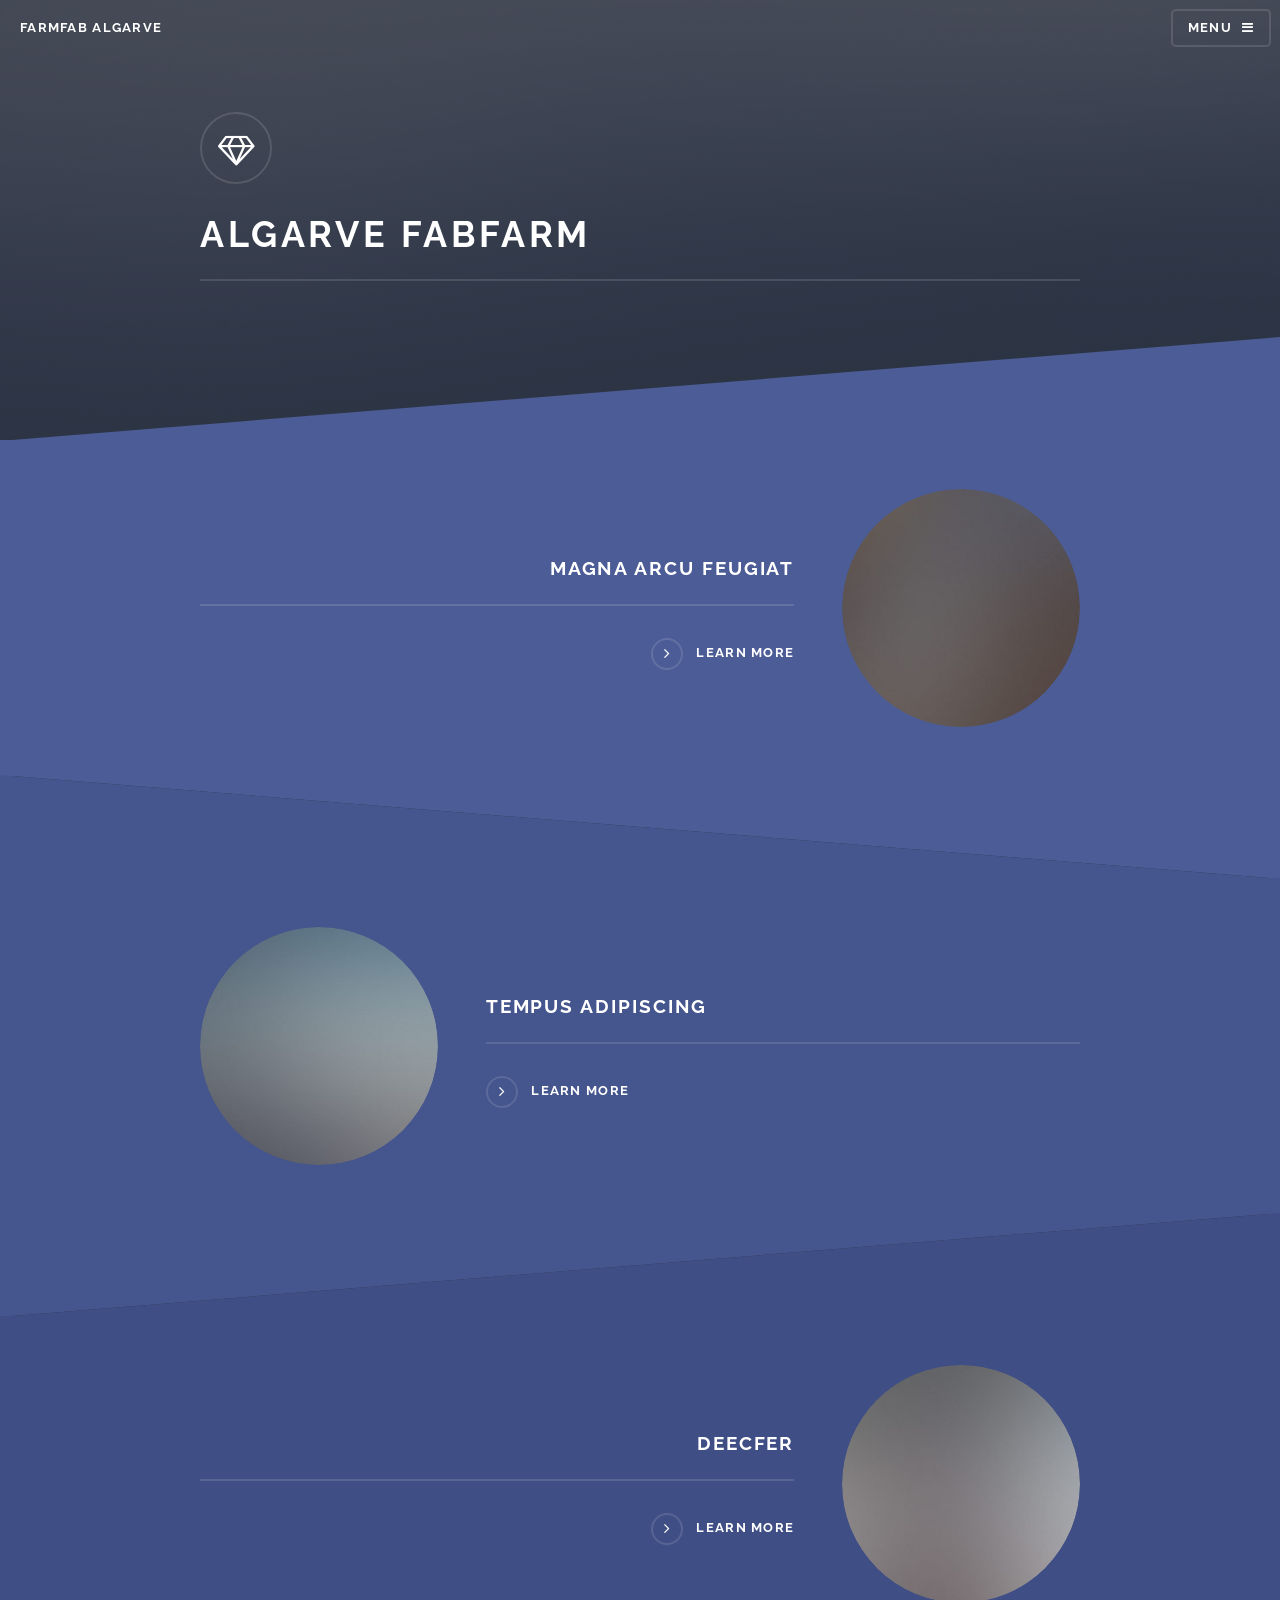
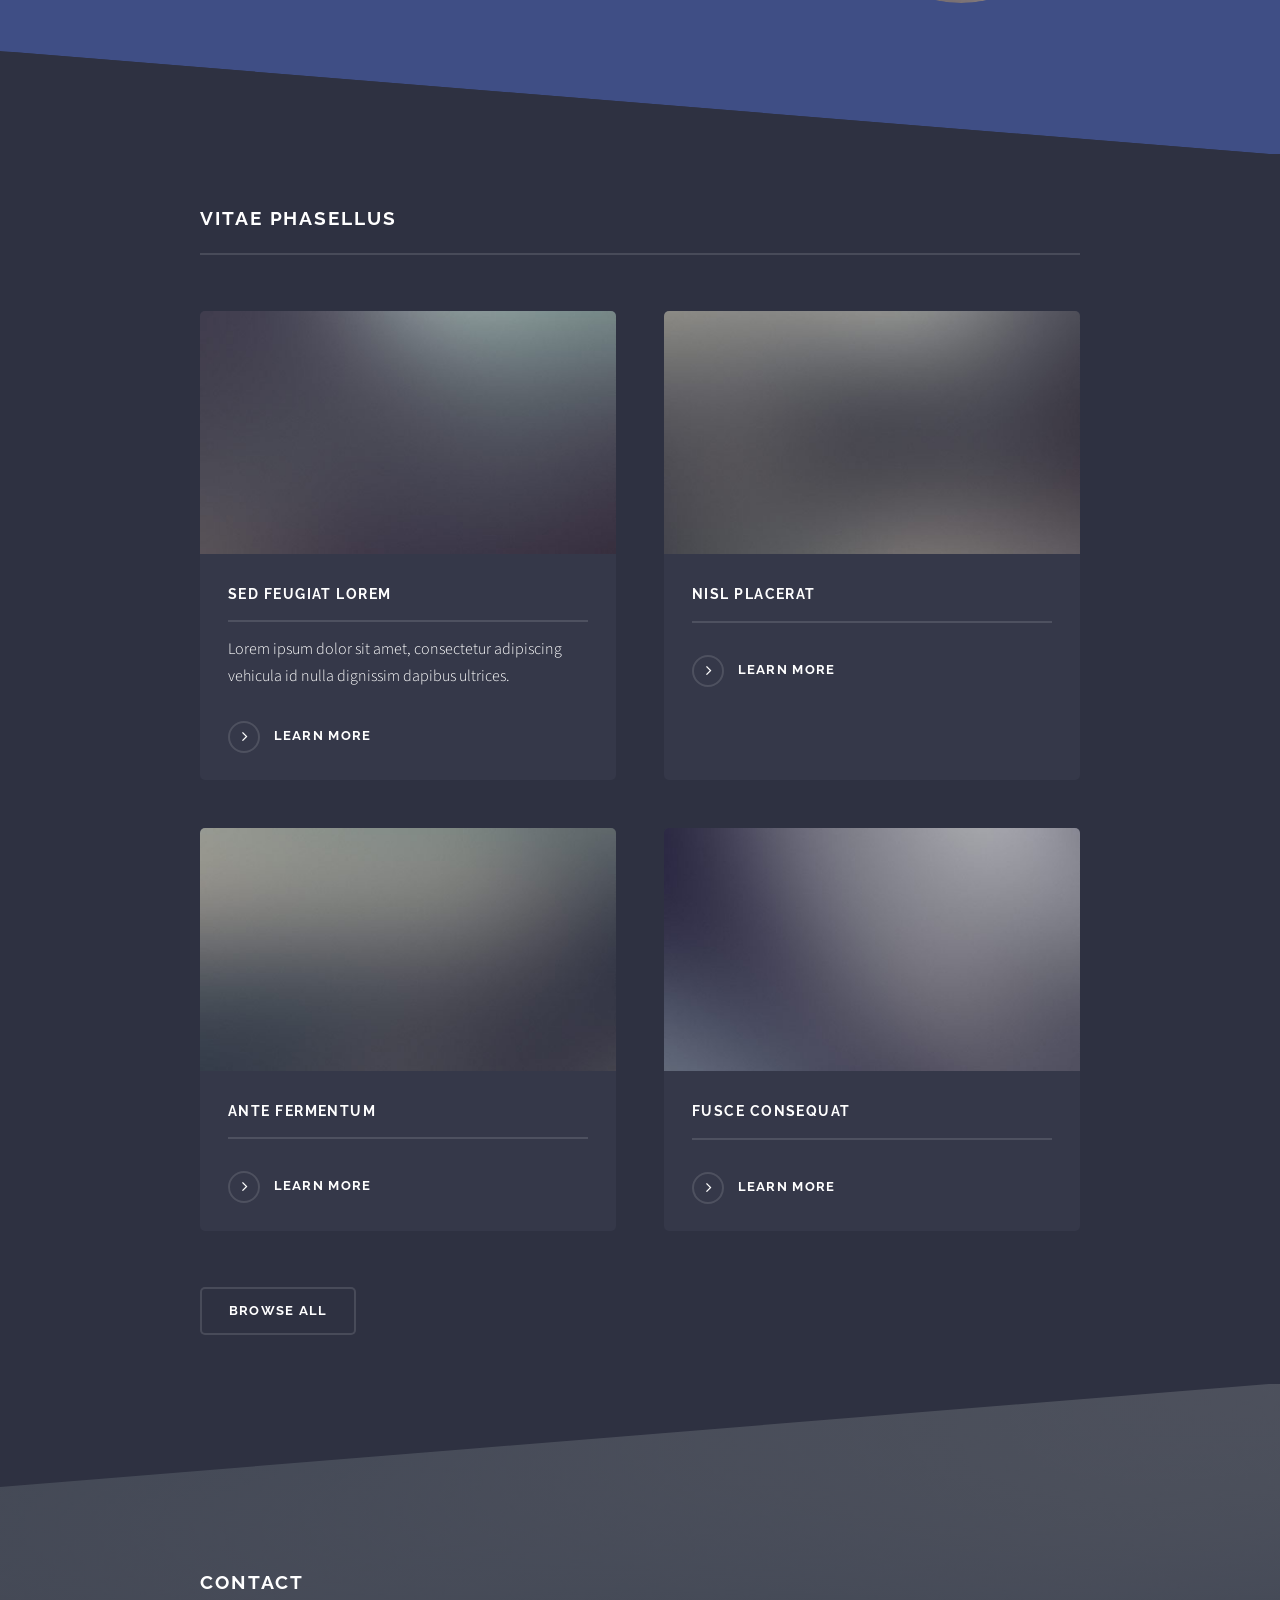
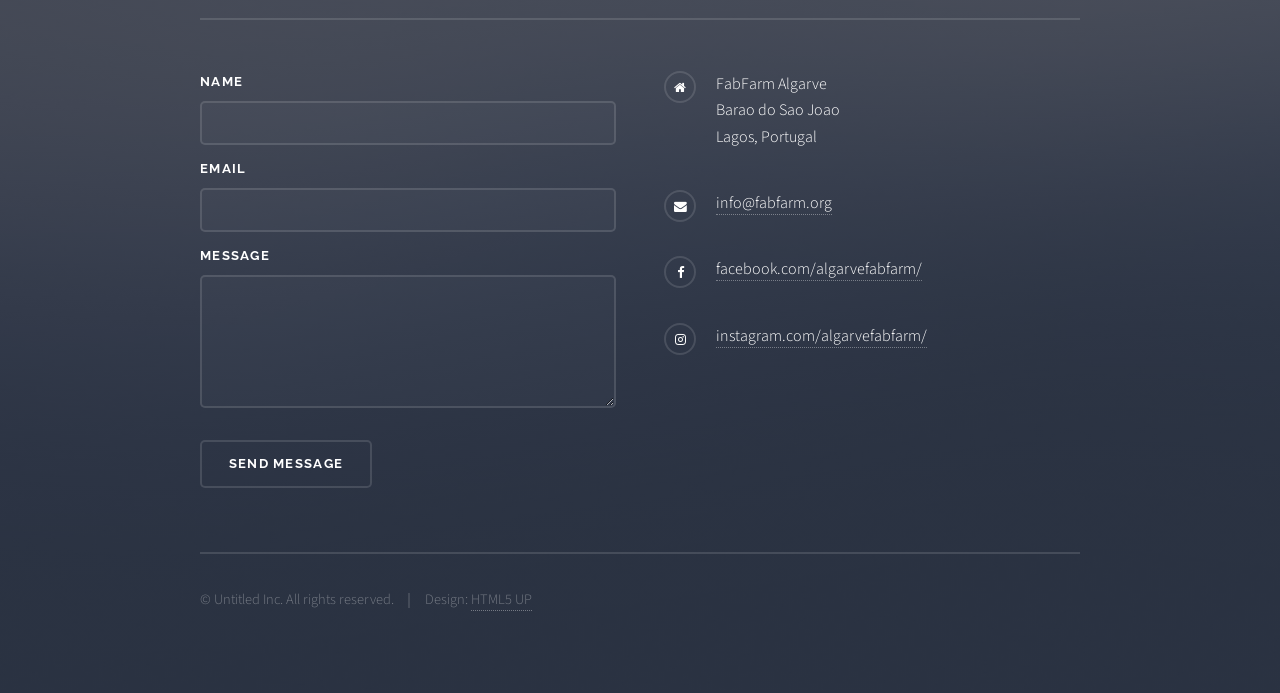
==== commit 111a769a: "updates" ====
--- a/index.html
+++ b/index.html
@@ -1,181 +1,180 @@
-
-<!DOCTYPE HTML>
-<!--
-	Solid State by HTML5 UP
-	html5up.net | @ajlkn
-	Free for personal and commercial use under the CCA 3.0 license (html5up.net/license)
--->
-<html>
-	<head>
-		<title>Algarve FabFarm</title>
-		<meta charset="utf-8" />
-		<meta name="viewport" content="width=device-width, initial-scale=1" />
-		<!--[if lte IE 8]><script src="assets/js/ie/html5shiv.js"></script><![endif]-->
-		<link rel="stylesheet" href="assets/css/main.css" />
-		<!--[if lte IE 9]><link rel="stylesheet" href="assets/css/ie9.css" /><![endif]-->
-		<!--[if lte IE 8]><link rel="stylesheet" href="assets/css/ie8.css" /><![endif]-->
-	</head>
-	<body>
-
-		<!-- Page Wrapper -->
-			<div id="page-wrapper">
-
-				<!-- Header -->
-					<header id="header" class="alt">
-						<h1><a href="index.html">Algarve FabFarm</a></h1>
-						<nav>
-							<a href="#menu">Menu</a>
-						</nav>
-					</header>
-
-				<!-- Menu -->
-					<nav id="menu">
-						<div class="inner">
-							<h2>Menu</h2>
-							<ul class="links">
-								<li><a href="index.html">Home</a></li>
-								<li><a href="students.html">Students</a></li>
-								<li><a href="group.html">Group Projects</a></li>
-							</ul>
-							<a href="#" class="close">Close</a>
-						</div>
-					</nav>
-
-				<!-- Banner -->
-					<section id="banner">
-						<div class="inner">
-							<div class="logo"><span class="icon fa-diamond"></span></div>
-							<h2>Algarve FabFarm</h2>
-							
-						</div>
-					</section>
-
-				<!-- Wrapper -->
-					<section id="wrapper">
-
-						<!-- One -->
-							<section id="one" class="wrapper spotlight style1">
-								<div class="inner">
-									<a href="#" class="image"><img src="images/pic01.jpg" alt="" /></a>
-									<div class="content">
-										<h2 class="major">The FabFarm</h2>
-										<p></p>
-										<a href="home.html" class="special">Learn more</a>
-									</div>
-								</div>
-							</section>
-
-						<!-- Two -->
-							<section id="two" class="wrapper alt spotlight style2">
-								<div class="inner">
-									<a href="#" class="image"><img src="images/pic02.jpg" alt="" /></a>
-									<div class="content">
-										<h2 class="major">The Instructors</h2>
-										<p></p>
-										<a href="" class="special">Learn more</a>
-									</div>
-								</div>
-							</section>
-
-						<!-- Three -->
-							<section id="three" class="wrapper spotlight style3">
-								<div class="inner">
-									<a href="#" class="image"><img src="images/pic03.jpg" alt="" /></a>
-									<div class="content">
-										<h2 class="major">The Students</h2>
-										<p></p>
-										<a href="students.html" class="special">Learn more</a>
-									</div>
-								</div>
-							</section>
-
-						<!-- Four -->
-							<section id="four" class="wrapper alt style1">
-								<div class="inner">
-									<h2 class="major">Vitae phasellus</h2>
-									<p></p>
-									<section class="features">
-										<article>
-											<a href="#" class="image"><img src="images/pic04.jpg" alt="" /></a>
-											<h3 class="major">Sed feugiat lorem</h3>
-											<p>Lorem ipsum dolor sit amet, consectetur adipiscing vehicula id nulla dignissim dapibus ultrices.</p>
-											<a href="#" class="special">Learn more</a>
-										</article>
-										<article>
-											<a href="#" class="image"><img src="images/pic05.jpg" alt="" /></a>
-											<h3 class="major">Nisl placerat</h3>
-											<p></p>
-											<a href="#" class="special">Learn more</a>
-										</article>
-										<article>
-											<a href="#" class="image"><img src="images/pic06.jpg" alt="" /></a>
-											<h3 class="major">Ante fermentum</h3>
-											<p></p>
-											<a href="#" class="special">Learn more</a>
-										</article>
-										<article>
-											<a href="#" class="image"><img src="images/pic07.jpg" alt="" /></a>
-											<h3 class="major">Fusce consequat</h3>
-											<p></p>
-											<a href="#" class="special">Learn more</a>
-										</article>
-									</section>
-									<ul class="actions">
-										<li><a href="#" class="button">Browse All</a></li>
-									</ul>
-								</div>
-							</section>
-
-					</section>
-
-				<!-- Footer -->
-					<section id="footer">
-						<div class="inner">
-							<h2 class="major">Contact</h2>
-							<p></p>
-							<form method="post" action="#">
-								<div class="field">
-									<label for="name">Name</label>
-									<input type="text" name="name" id="name" />
-								</div>
-								<div class="field">
-									<label for="email">Email</label>
-									<input type="email" name="email" id="email" />
-								</div>
-								<div class="field">
-									<label for="message">Message</label>
-									<textarea name="message" id="message" rows="4"></textarea>
-								</div>
-								<ul class="actions">
-									<li><input type="submit" value="Send Message" /></li>
-								</ul>
-							</form>
-													<ul class="contact">
-								<li class="fa-home">
-									FabFarm Algarve<br />
-									Barao do Sao Joao<br />
-									Lagos, Portugal
-								</li>
-							
-								<li class="fa-envelope"><a href="#">info@fabfarm.org</a></li>
-								<li class="fa-facebook"><a href="#">facebook.com/algarvefabfarm/</a></li>
-								<li class="fa-instagram"><a href="#">instagram.com/algarvefabfarm/</a></li>
-							</ul>
-							<ul class="copyright">
-								<li>&copy; Untitled Inc. All rights reserved.</li><li>Design: <a href="http://html5up.net">HTML5 UP</a></li>
-							</ul>
-						</div>
-					</section>
-
-			</div>
-
-		<!-- Scripts -->
-			<script src="assets/js/skel.min.js"></script>
-			<script src="assets/js/jquery.min.js"></script>
-			<script src="assets/js/jquery.scrollex.min.js"></script>
-			<script src="assets/js/util.js"></script>
-			<!--[if lte IE 8]><script src="assets/js/ie/respond.min.js"></script><![endif]-->
-			<script src="assets/js/main.js"></script>
-	</body>
-
+<!DOCTYPE HTML>
+<!--
+	Solid State by HTML5 UP
+	html5up.net | @ajlkn
+	Free for personal and commercial use under the CCA 3.0 license (html5up.net/license)
+-->
+<html>
+	<head>
+		<title>FARM FAB ALGARVE</title>
+		<meta charset="utf-8" />
+		<meta name="viewport" content="width=device-width, initial-scale=1" />
+		<!--[if lte IE 8]><script src="assets/js/ie/html5shiv.js"></script><![endif]-->
+		<link rel="stylesheet" href="assets/css/main.css" />
+		<!--[if lte IE 9]><link rel="stylesheet" href="assets/css/ie9.css" /><![endif]-->
+		<!--[if lte IE 8]><link rel="stylesheet" href="assets/css/ie8.css" /><![endif]-->
+	</head>
+	<body>
+
+		<!-- Page Wrapper -->
+			<div id="page-wrapper">
+
+				<!-- Header -->
+					<header id="header" class="alt">
+						<h1><a href="index.html">FarmFab Algarve</a></h1>
+						<nav>
+							<a href="#menu">Menu</a>
+						</nav>
+					</header>
+
+				<!-- Menu -->
+					<nav id="menu">
+						<div class="inner">
+							<h2>Menu</h2>
+							<ul class="links">
+								<li><a href="index.html">Home</a></li>
+								<li><a href="students.html">Students</a></li>
+								<li><a href="group.html">Group Projects</a></li>
+							</ul>
+							<a href="#" class="close">Close</a>
+						</div>
+					</nav>
+
+				<!-- Banner -->
+					<section id="banner">
+						<div class="inner">
+							<div class="logo"><span class="icon fa-diamond"></span></div>
+							<h2>ALGARVE FabFarm </h2>
+							
+						</div>
+					</section>
+
+				<!-- Wrapper -->
+					<section id="wrapper">
+
+						<!-- One -->
+							<section id="one" class="wrapper spotlight style1">
+								<div class="inner">
+									<a href="#" class="image"><img src="images/pic01.jpg" alt="" /></a>
+									<div class="content">
+										<h2 class="major">Magna arcu feugiat</h2>
+										<p></p>
+										<a href="#" class="special">Learn more</a>
+									</div>
+								</div>
+							</section>
+
+						<!-- Two -->
+							<section id="two" class="wrapper alt spotlight style2">
+								<div class="inner">
+									<a href="#" class="image"><img src="images/pic02.jpg" alt="" /></a>
+									<div class="content">
+										<h2 class="major">Tempus adipiscing</h2>
+										<p></p>
+										<a href="#" class="special">Learn more</a>
+									</div>
+								</div>
+							</section>
+
+						<!-- Three -->
+							<section id="three" class="wrapper spotlight style3">
+								<div class="inner">
+									<a href="#" class="image"><img src="images/pic03.jpg" alt="" /></a>
+									<div class="content">
+										<h2 class="major">deecfer</h2>
+										<p></p>
+										<a href="#" class="special">Learn more</a>
+									</div>
+								</div>
+							</section>
+
+						<!-- Four -->
+							<section id="four" class="wrapper alt style1">
+								<div class="inner">
+									<h2 class="major">Vitae phasellus</h2>
+									<p></p>
+									<section class="features">
+										<article>
+											<a href="#" class="image"><img src="images/pic04.jpg" alt="" /></a>
+											<h3 class="major">Sed feugiat lorem</h3>
+											<p>Lorem ipsum dolor sit amet, consectetur adipiscing vehicula id nulla dignissim dapibus ultrices.</p>
+											<a href="#" class="special">Learn more</a>
+										</article>
+										<article>
+											<a href="#" class="image"><img src="images/pic05.jpg" alt="" /></a>
+											<h3 class="major">Nisl placerat</h3>
+											<p></p>
+											<a href="#" class="special">Learn more</a>
+										</article>
+										<article>
+											<a href="#" class="image"><img src="images/pic06.jpg" alt="" /></a>
+											<h3 class="major">Ante fermentum</h3>
+											<p></p>
+											<a href="#" class="special">Learn more</a>
+										</article>
+										<article>
+											<a href="#" class="image"><img src="images/pic07.jpg" alt="" /></a>
+											<h3 class="major">Fusce consequat</h3>
+											<p></p>
+											<a href="#" class="special">Learn more</a>
+										</article>
+									</section>
+									<ul class="actions">
+										<li><a href="#" class="button">Browse All</a></li>
+									</ul>
+								</div>
+							</section>
+
+					</section>
+
+				<!-- Footer -->
+					<section id="footer">
+						<div class="inner">
+							<h2 class="major">Contact</h2>
+							<p></p>
+							<form method="post" action="#">
+								<div class="field">
+									<label for="name">Name</label>
+									<input type="text" name="name" id="name" />
+								</div>
+								<div class="field">
+									<label for="email">Email</label>
+									<input type="email" name="email" id="email" />
+								</div>
+								<div class="field">
+									<label for="message">Message</label>
+									<textarea name="message" id="message" rows="4"></textarea>
+								</div>
+								<ul class="actions">
+									<li><input type="submit" value="Send Message" /></li>
+								</ul>
+							</form>
+													<ul class="contact">
+								<li class="fa-home">
+									FabFarm Algarve<br />
+									Barao do Sao Joao<br />
+									Lagos, Portugal
+								</li>
+							
+								<li class="fa-envelope"><a href="#">info@fabfarm.org</a></li>
+								<li class="fa-facebook"><a href="#">facebook.com/algarvefabfarm/</a></li>
+								<li class="fa-instagram"><a href="#">instagram.com/algarvefabfarm/</a></li>
+							</ul>
+							<ul class="copyright">
+								<li>&copy; Untitled Inc. All rights reserved.</li><li>Design: <a href="http://html5up.net">HTML5 UP</a></li>
+							</ul>
+						</div>
+					</section>
+
+			</div>
+
+		<!-- Scripts -->
+			<script src="assets/js/skel.min.js"></script>
+			<script src="assets/js/jquery.min.js"></script>
+			<script src="assets/js/jquery.scrollex.min.js"></script>
+			<script src="assets/js/util.js"></script>
+			<!--[if lte IE 8]><script src="assets/js/ie/respond.min.js"></script><![endif]-->
+			<script src="assets/js/main.js"></script>
+
+	</body>
 </html>
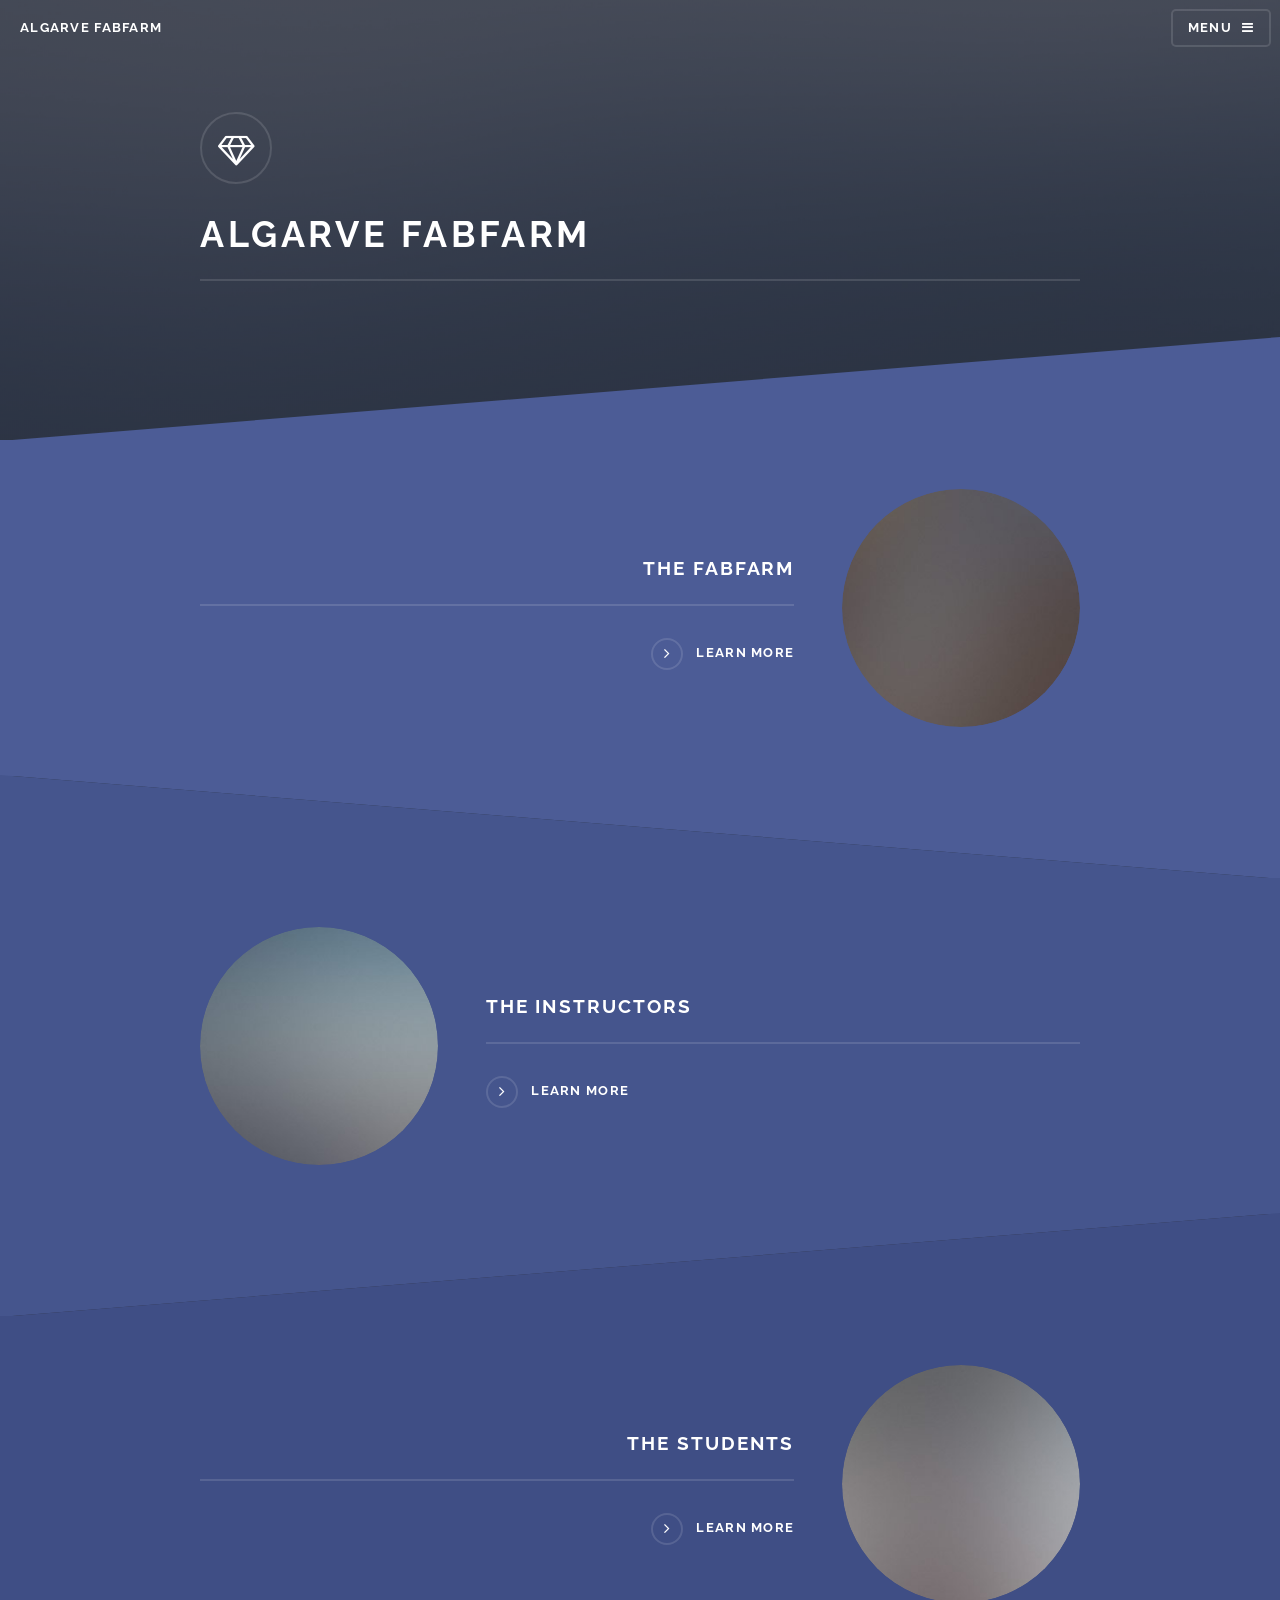
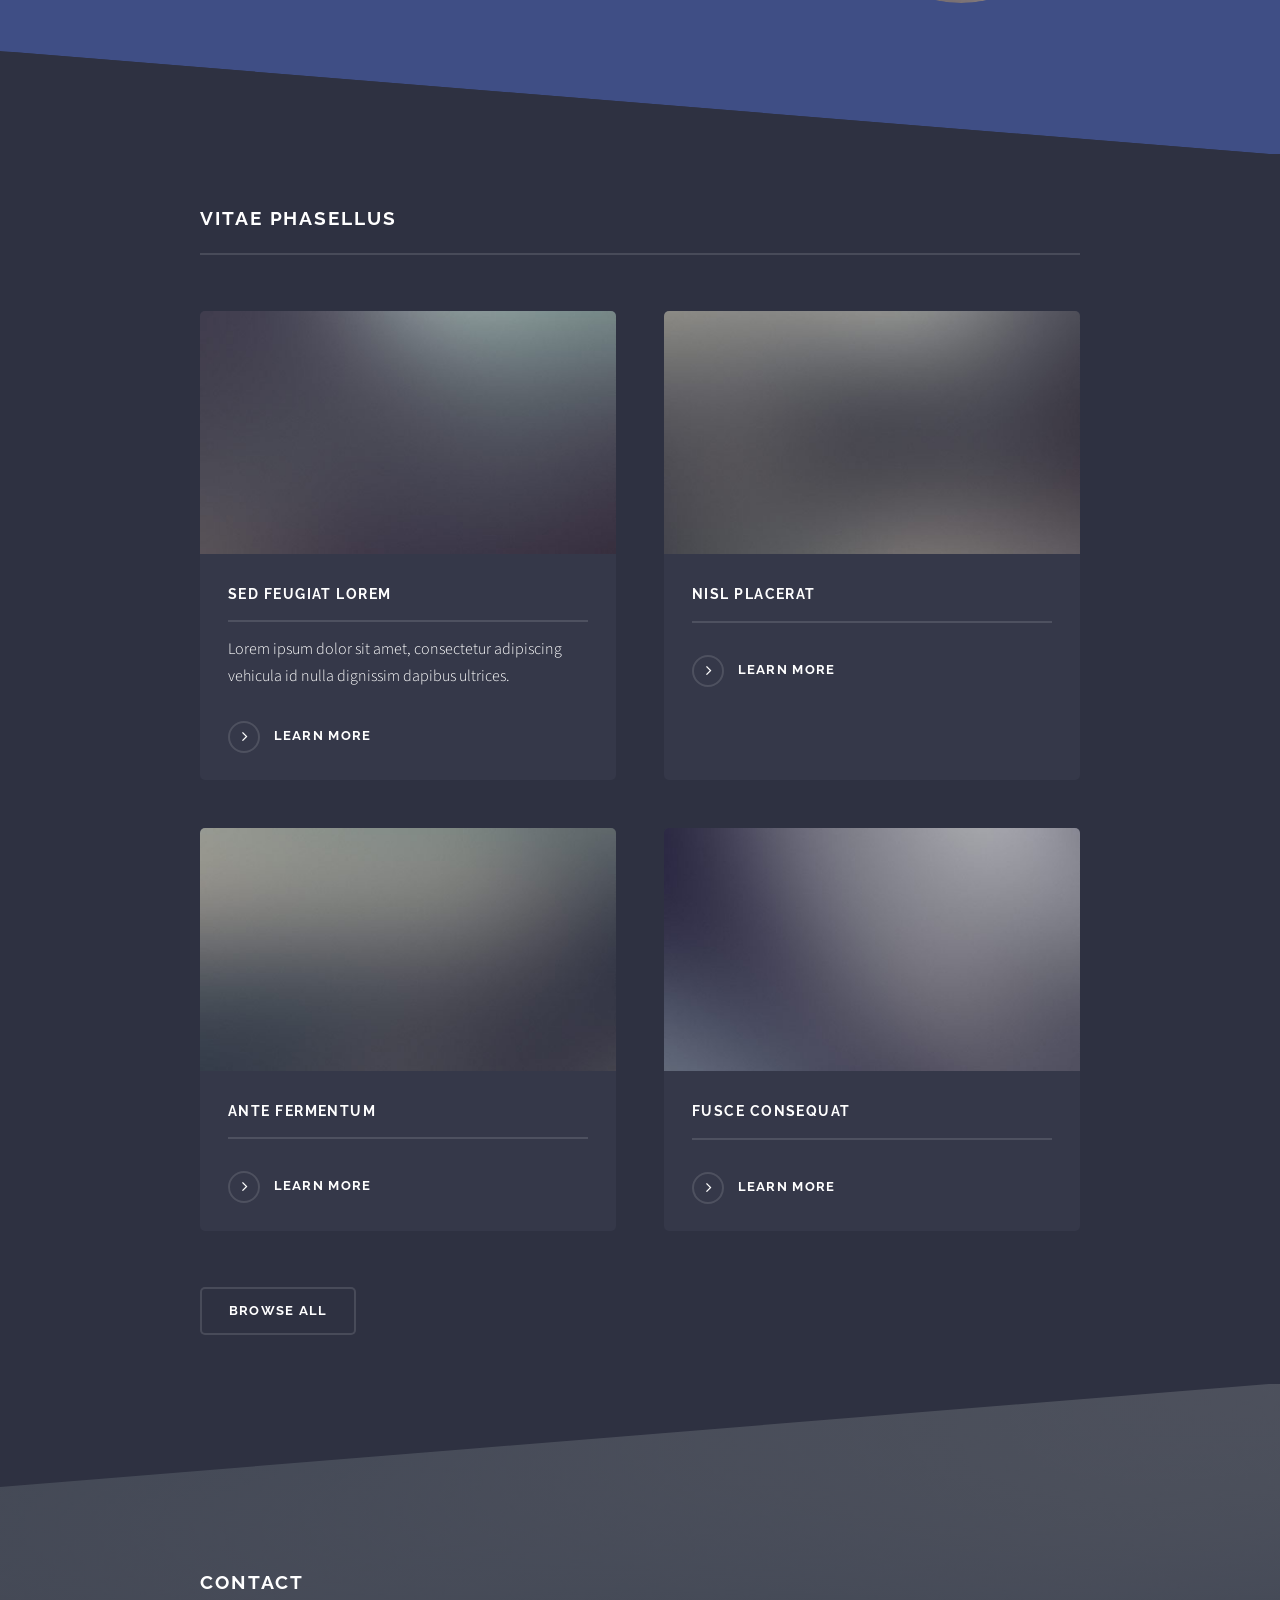
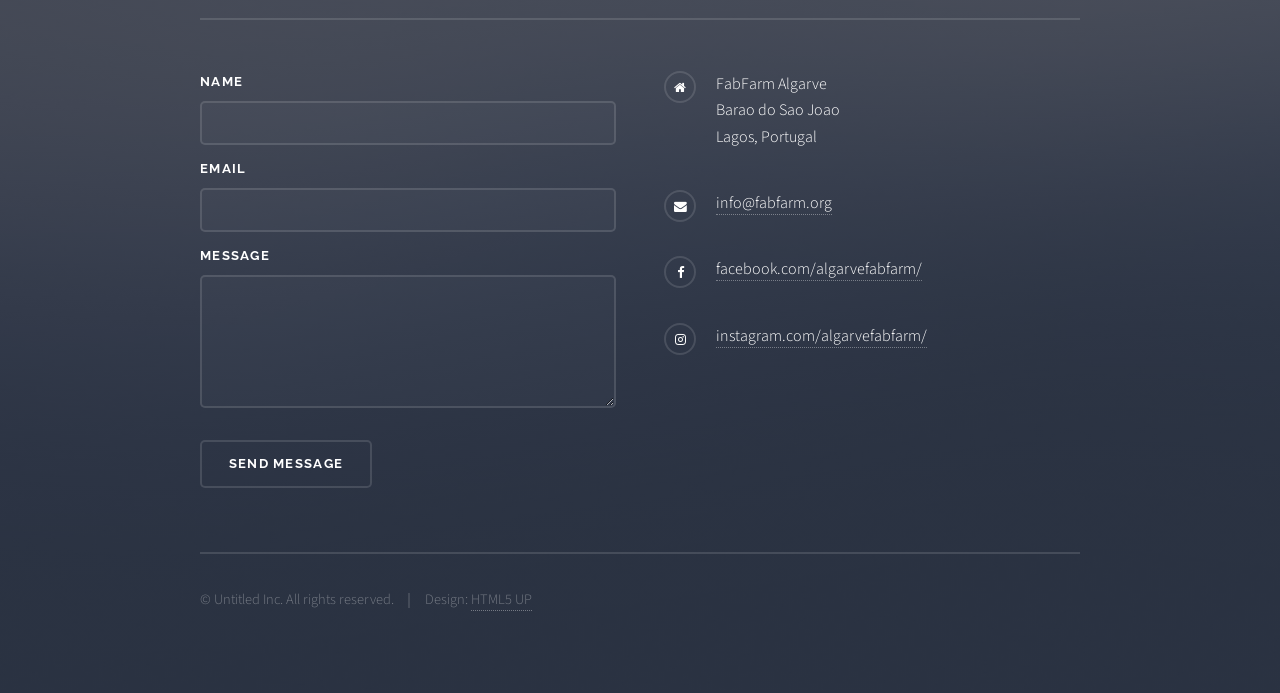
==== commit a4c06b0b: "fix conflicts" ====
--- a/index.html
+++ b/index.html
@@ -1,180 +1,180 @@
-<!DOCTYPE HTML>
-<!--
-	Solid State by HTML5 UP
-	html5up.net | @ajlkn
-	Free for personal and commercial use under the CCA 3.0 license (html5up.net/license)
--->
-<html>
-	<head>
-		<title>FARM FAB ALGARVE</title>
-		<meta charset="utf-8" />
-		<meta name="viewport" content="width=device-width, initial-scale=1" />
-		<!--[if lte IE 8]><script src="assets/js/ie/html5shiv.js"></script><![endif]-->
-		<link rel="stylesheet" href="assets/css/main.css" />
-		<!--[if lte IE 9]><link rel="stylesheet" href="assets/css/ie9.css" /><![endif]-->
-		<!--[if lte IE 8]><link rel="stylesheet" href="assets/css/ie8.css" /><![endif]-->
-	</head>
-	<body>
-
-		<!-- Page Wrapper -->
-			<div id="page-wrapper">
-
-				<!-- Header -->
-					<header id="header" class="alt">
-						<h1><a href="index.html">FarmFab Algarve</a></h1>
-						<nav>
-							<a href="#menu">Menu</a>
-						</nav>
-					</header>
-
-				<!-- Menu -->
-					<nav id="menu">
-						<div class="inner">
-							<h2>Menu</h2>
-							<ul class="links">
-								<li><a href="index.html">Home</a></li>
-								<li><a href="students.html">Students</a></li>
-								<li><a href="group.html">Group Projects</a></li>
-							</ul>
-							<a href="#" class="close">Close</a>
-						</div>
-					</nav>
-
-				<!-- Banner -->
-					<section id="banner">
-						<div class="inner">
-							<div class="logo"><span class="icon fa-diamond"></span></div>
-							<h2>ALGARVE FabFarm </h2>
-							
-						</div>
-					</section>
-
-				<!-- Wrapper -->
-					<section id="wrapper">
-
-						<!-- One -->
-							<section id="one" class="wrapper spotlight style1">
-								<div class="inner">
-									<a href="#" class="image"><img src="images/pic01.jpg" alt="" /></a>
-									<div class="content">
-										<h2 class="major">Magna arcu feugiat</h2>
-										<p></p>
-										<a href="#" class="special">Learn more</a>
-									</div>
-								</div>
-							</section>
-
-						<!-- Two -->
-							<section id="two" class="wrapper alt spotlight style2">
-								<div class="inner">
-									<a href="#" class="image"><img src="images/pic02.jpg" alt="" /></a>
-									<div class="content">
-										<h2 class="major">Tempus adipiscing</h2>
-										<p></p>
-										<a href="#" class="special">Learn more</a>
-									</div>
-								</div>
-							</section>
-
-						<!-- Three -->
-							<section id="three" class="wrapper spotlight style3">
-								<div class="inner">
-									<a href="#" class="image"><img src="images/pic03.jpg" alt="" /></a>
-									<div class="content">
-										<h2 class="major">deecfer</h2>
-										<p></p>
-										<a href="#" class="special">Learn more</a>
-									</div>
-								</div>
-							</section>
-
-						<!-- Four -->
-							<section id="four" class="wrapper alt style1">
-								<div class="inner">
-									<h2 class="major">Vitae phasellus</h2>
-									<p></p>
-									<section class="features">
-										<article>
-											<a href="#" class="image"><img src="images/pic04.jpg" alt="" /></a>
-											<h3 class="major">Sed feugiat lorem</h3>
-											<p>Lorem ipsum dolor sit amet, consectetur adipiscing vehicula id nulla dignissim dapibus ultrices.</p>
-											<a href="#" class="special">Learn more</a>
-										</article>
-										<article>
-											<a href="#" class="image"><img src="images/pic05.jpg" alt="" /></a>
-											<h3 class="major">Nisl placerat</h3>
-											<p></p>
-											<a href="#" class="special">Learn more</a>
-										</article>
-										<article>
-											<a href="#" class="image"><img src="images/pic06.jpg" alt="" /></a>
-											<h3 class="major">Ante fermentum</h3>
-											<p></p>
-											<a href="#" class="special">Learn more</a>
-										</article>
-										<article>
-											<a href="#" class="image"><img src="images/pic07.jpg" alt="" /></a>
-											<h3 class="major">Fusce consequat</h3>
-											<p></p>
-											<a href="#" class="special">Learn more</a>
-										</article>
-									</section>
-									<ul class="actions">
-										<li><a href="#" class="button">Browse All</a></li>
-									</ul>
-								</div>
-							</section>
-
-					</section>
-
-				<!-- Footer -->
-					<section id="footer">
-						<div class="inner">
-							<h2 class="major">Contact</h2>
-							<p></p>
-							<form method="post" action="#">
-								<div class="field">
-									<label for="name">Name</label>
-									<input type="text" name="name" id="name" />
-								</div>
-								<div class="field">
-									<label for="email">Email</label>
-									<input type="email" name="email" id="email" />
-								</div>
-								<div class="field">
-									<label for="message">Message</label>
-									<textarea name="message" id="message" rows="4"></textarea>
-								</div>
-								<ul class="actions">
-									<li><input type="submit" value="Send Message" /></li>
-								</ul>
-							</form>
-													<ul class="contact">
-								<li class="fa-home">
-									FabFarm Algarve<br />
-									Barao do Sao Joao<br />
-									Lagos, Portugal
-								</li>
-							
-								<li class="fa-envelope"><a href="#">info@fabfarm.org</a></li>
-								<li class="fa-facebook"><a href="#">facebook.com/algarvefabfarm/</a></li>
-								<li class="fa-instagram"><a href="#">instagram.com/algarvefabfarm/</a></li>
-							</ul>
-							<ul class="copyright">
-								<li>&copy; Untitled Inc. All rights reserved.</li><li>Design: <a href="http://html5up.net">HTML5 UP</a></li>
-							</ul>
-						</div>
-					</section>
-
-			</div>
-
-		<!-- Scripts -->
-			<script src="assets/js/skel.min.js"></script>
-			<script src="assets/js/jquery.min.js"></script>
-			<script src="assets/js/jquery.scrollex.min.js"></script>
-			<script src="assets/js/util.js"></script>
-			<!--[if lte IE 8]><script src="assets/js/ie/respond.min.js"></script><![endif]-->
-			<script src="assets/js/main.js"></script>
-
-	</body>
+<!DOCTYPE HTML>
+<!--
+	Solid State by HTML5 UP
+	html5up.net | @ajlkn
+	Free for personal and commercial use under the CCA 3.0 license (html5up.net/license)
+-->
+<html>
+	<head>
+		<title>Algarve FabFarm</title>
+		<meta charset="utf-8" />
+		<meta name="viewport" content="width=device-width, initial-scale=1" />
+		<!--[if lte IE 8]><script src="assets/js/ie/html5shiv.js"></script><![endif]-->
+		<link rel="stylesheet" href="assets/css/main.css" />
+		<!--[if lte IE 9]><link rel="stylesheet" href="assets/css/ie9.css" /><![endif]-->
+		<!--[if lte IE 8]><link rel="stylesheet" href="assets/css/ie8.css" /><![endif]-->
+	</head>
+	<body>
+
+		<!-- Page Wrapper -->
+			<div id="page-wrapper">
+
+				<!-- Header -->
+					<header id="header" class="alt">
+						<h1><a href="index.html">Algarve FabFarm</a></h1>
+						<nav>
+							<a href="#menu">Menu</a>
+						</nav>
+					</header>
+
+				<!-- Menu -->
+					<nav id="menu">
+						<div class="inner">
+							<h2>Menu</h2>
+							<ul class="links">
+								<li><a href="index.html">Home</a></li>
+								<li><a href="students.html">Students</a></li>
+								<li><a href="group.html">Group Projects</a></li>
+							</ul>
+							<a href="#" class="close">Close</a>
+						</div>
+					</nav>
+
+				<!-- Banner -->
+					<section id="banner">
+						<div class="inner">
+							<div class="logo"><span class="icon fa-diamond"></span></div>
+							<h2>Algarve FabFarm</h2>
+							
+						</div>
+					</section>
+
+				<!-- Wrapper -->
+					<section id="wrapper">
+
+						<!-- One -->
+							<section id="one" class="wrapper spotlight style1">
+								<div class="inner">
+									<a href="#" class="image"><img src="images/pic01.jpg" alt="" /></a>
+									<div class="content">
+										<h2 class="major">The FabFarm</h2>
+										<p></p>
+										<a href="home.html" class="special">Learn more</a>
+									</div>
+								</div>
+							</section>
+
+						<!-- Two -->
+							<section id="two" class="wrapper alt spotlight style2">
+								<div class="inner">
+									<a href="#" class="image"><img src="images/pic02.jpg" alt="" /></a>
+									<div class="content">
+										<h2 class="major">The Instructors</h2>
+										<p></p>
+										<a href="" class="special">Learn more</a>
+									</div>
+								</div>
+							</section>
+
+						<!-- Three -->
+							<section id="three" class="wrapper spotlight style3">
+								<div class="inner">
+									<a href="#" class="image"><img src="images/pic03.jpg" alt="" /></a>
+									<div class="content">
+										<h2 class="major">The Students</h2>
+										<p></p>
+										<a href="students.html" class="special">Learn more</a>
+									</div>
+								</div>
+							</section>
+
+						<!-- Four -->
+							<section id="four" class="wrapper alt style1">
+								<div class="inner">
+									<h2 class="major">Vitae phasellus</h2>
+									<p></p>
+									<section class="features">
+										<article>
+											<a href="#" class="image"><img src="images/pic04.jpg" alt="" /></a>
+											<h3 class="major">Sed feugiat lorem</h3>
+											<p>Lorem ipsum dolor sit amet, consectetur adipiscing vehicula id nulla dignissim dapibus ultrices.</p>
+											<a href="#" class="special">Learn more</a>
+										</article>
+										<article>
+											<a href="#" class="image"><img src="images/pic05.jpg" alt="" /></a>
+											<h3 class="major">Nisl placerat</h3>
+											<p></p>
+											<a href="#" class="special">Learn more</a>
+										</article>
+										<article>
+											<a href="#" class="image"><img src="images/pic06.jpg" alt="" /></a>
+											<h3 class="major">Ante fermentum</h3>
+											<p></p>
+											<a href="#" class="special">Learn more</a>
+										</article>
+										<article>
+											<a href="#" class="image"><img src="images/pic07.jpg" alt="" /></a>
+											<h3 class="major">Fusce consequat</h3>
+											<p></p>
+											<a href="#" class="special">Learn more</a>
+										</article>
+									</section>
+									<ul class="actions">
+										<li><a href="#" class="button">Browse All</a></li>
+									</ul>
+								</div>
+							</section>
+
+					</section>
+
+				<!-- Footer -->
+					<section id="footer">
+						<div class="inner">
+							<h2 class="major">Contact</h2>
+							<p></p>
+							<form method="post" action="#">
+								<div class="field">
+									<label for="name">Name</label>
+									<input type="text" name="name" id="name" />
+								</div>
+								<div class="field">
+									<label for="email">Email</label>
+									<input type="email" name="email" id="email" />
+								</div>
+								<div class="field">
+									<label for="message">Message</label>
+									<textarea name="message" id="message" rows="4"></textarea>
+								</div>
+								<ul class="actions">
+									<li><input type="submit" value="Send Message" /></li>
+								</ul>
+							</form>
+													<ul class="contact">
+								<li class="fa-home">
+									FabFarm Algarve<br />
+									Barao do Sao Joao<br />
+									Lagos, Portugal
+								</li>
+							
+								<li class="fa-envelope"><a href="#">info@fabfarm.org</a></li>
+								<li class="fa-facebook"><a href="#">facebook.com/algarvefabfarm/</a></li>
+								<li class="fa-instagram"><a href="#">instagram.com/algarvefabfarm/</a></li>
+							</ul>
+							<ul class="copyright">
+								<li>&copy; Untitled Inc. All rights reserved.</li><li>Design: <a href="http://html5up.net">HTML5 UP</a></li>
+							</ul>
+						</div>
+					</section>
+
+			</div>
+
+		<!-- Scripts -->
+			<script src="assets/js/skel.min.js"></script>
+			<script src="assets/js/jquery.min.js"></script>
+			<script src="assets/js/jquery.scrollex.min.js"></script>
+			<script src="assets/js/util.js"></script>
+			<!--[if lte IE 8]><script src="assets/js/ie/respond.min.js"></script><![endif]-->
+			<script src="assets/js/main.js"></script>
+	</body>
+
 </html>
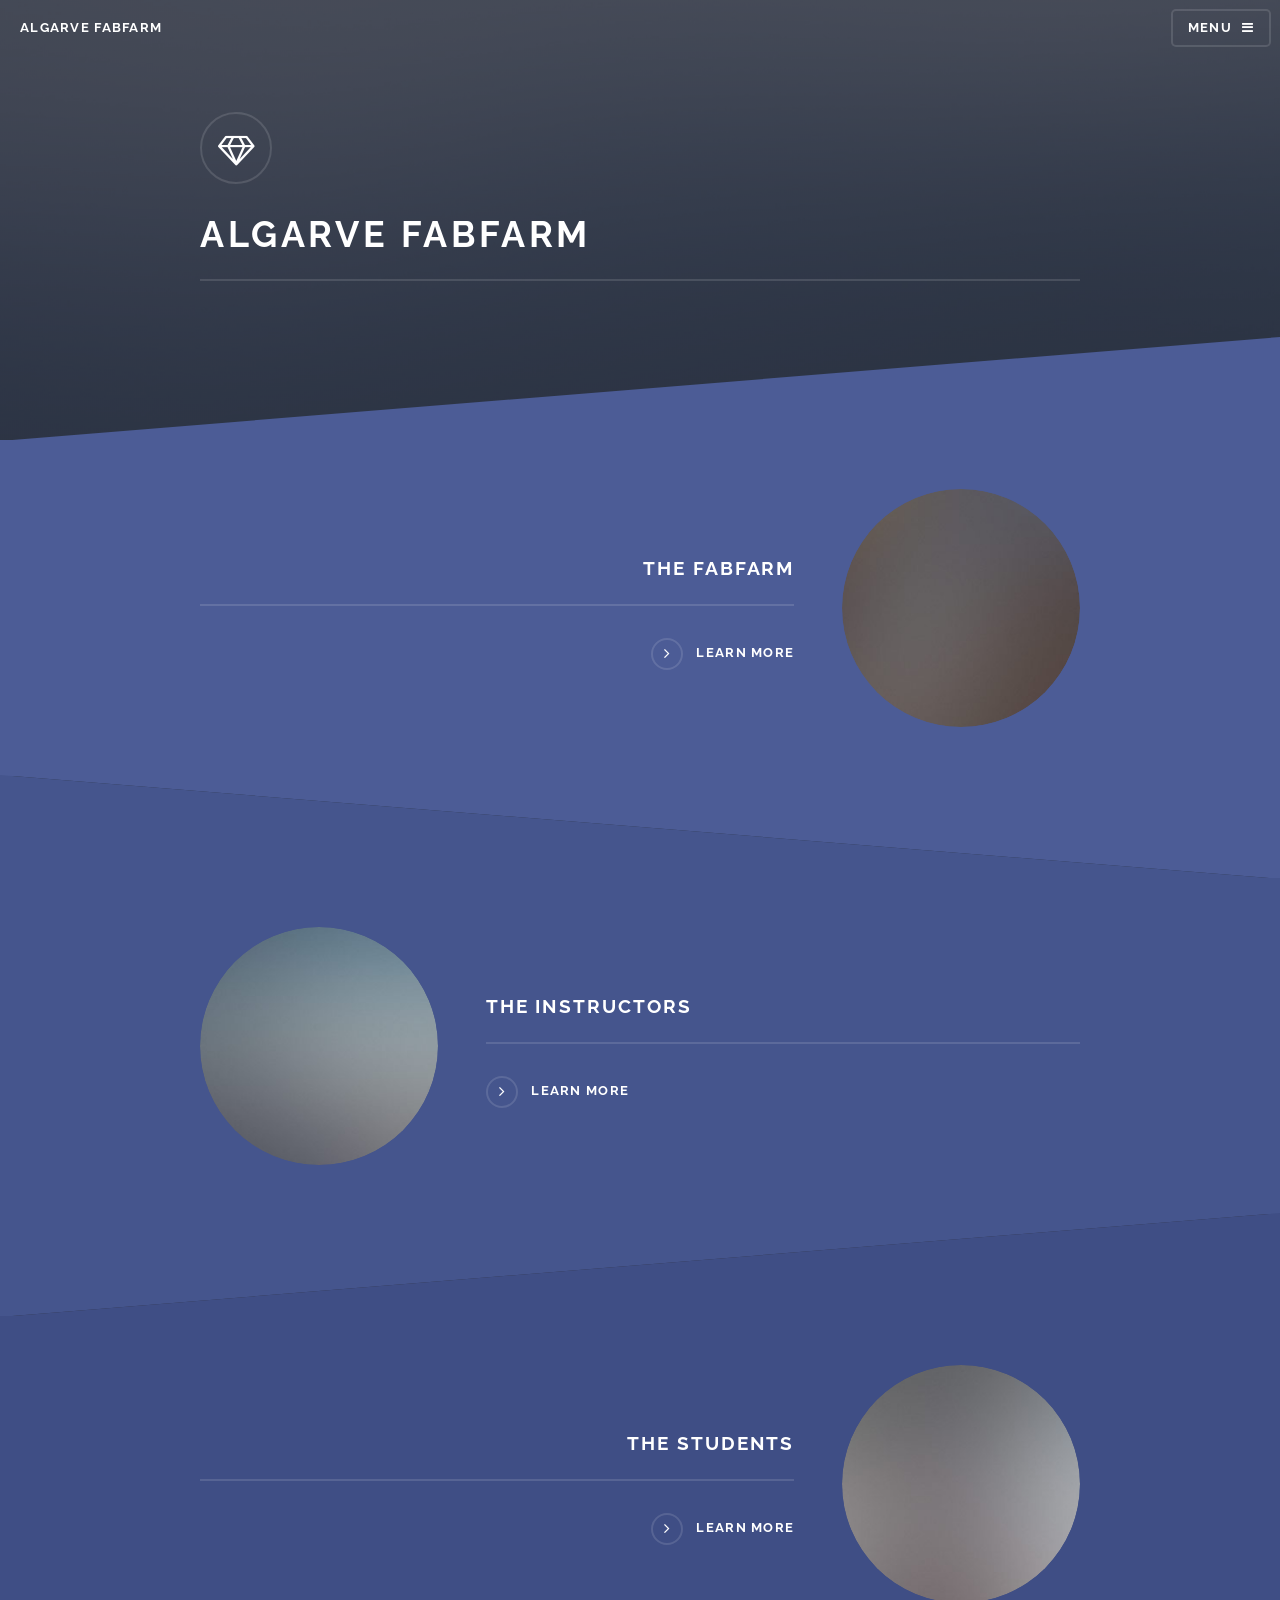
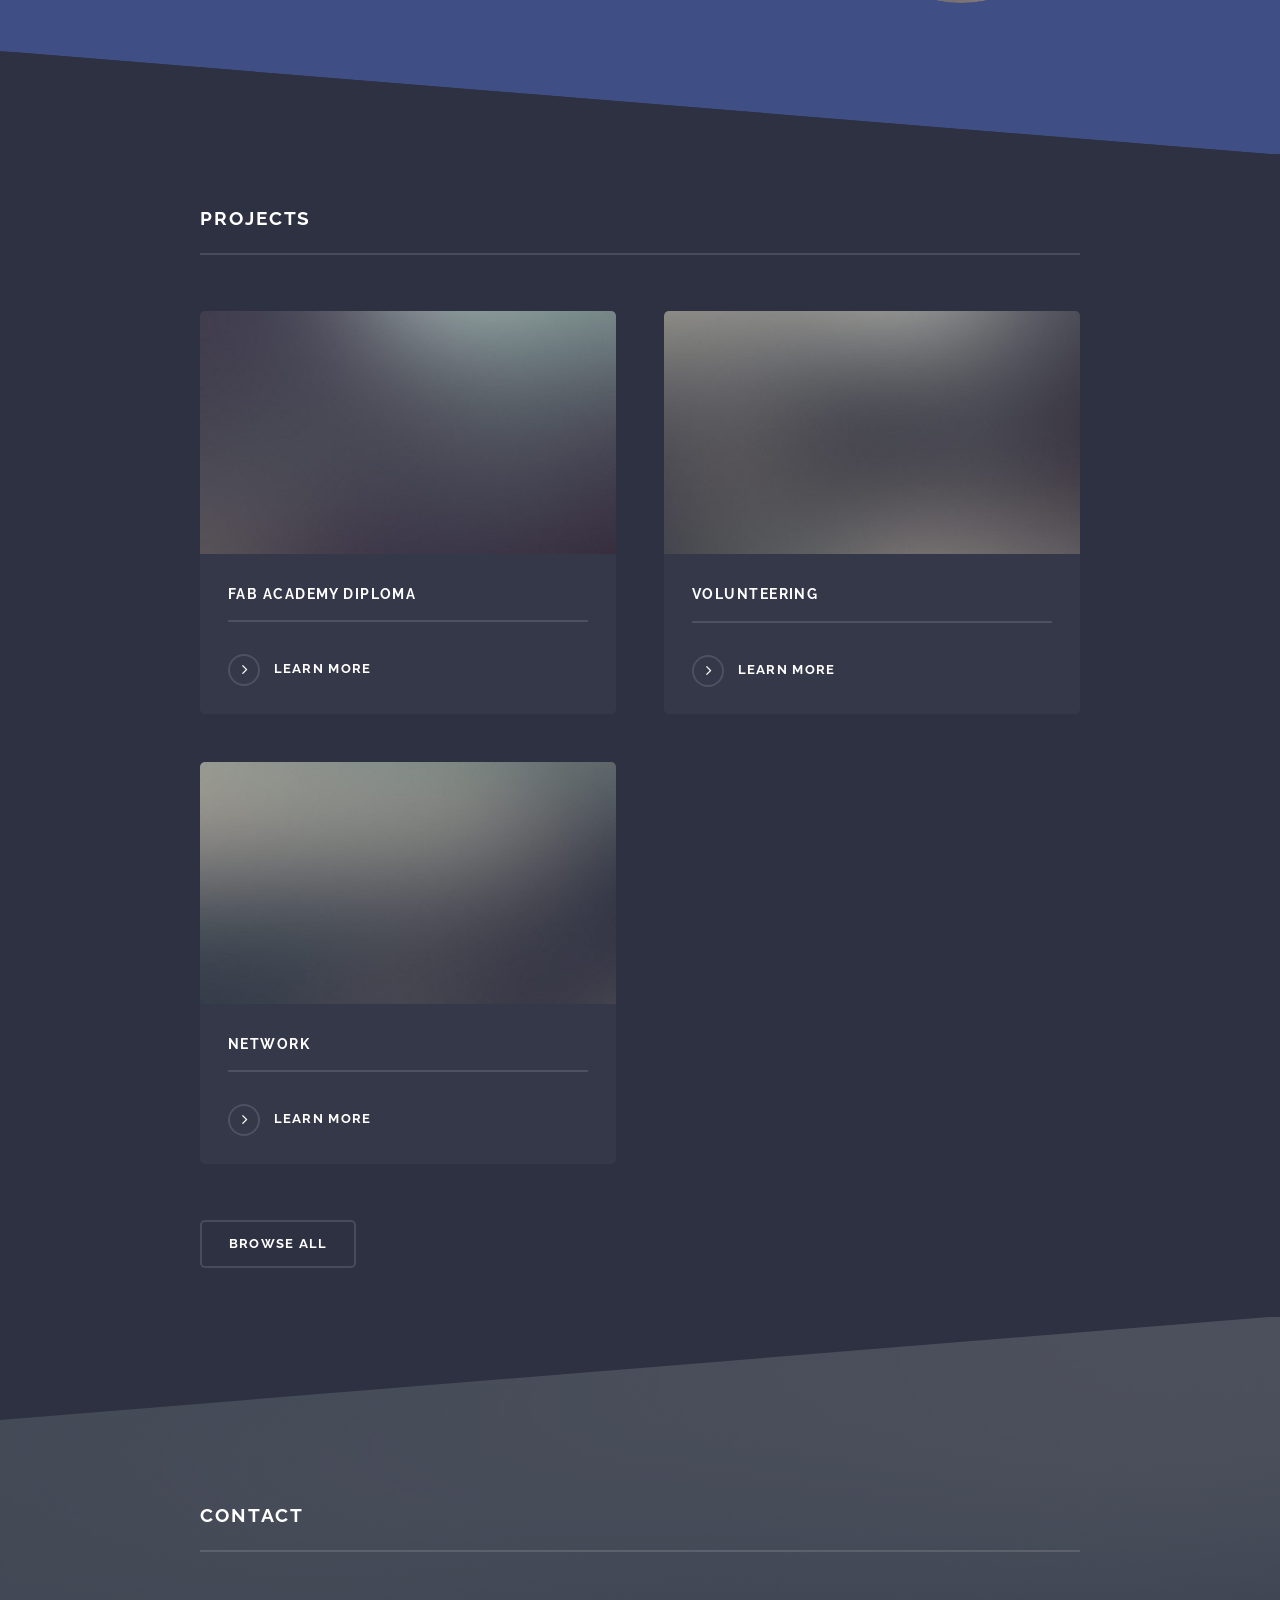
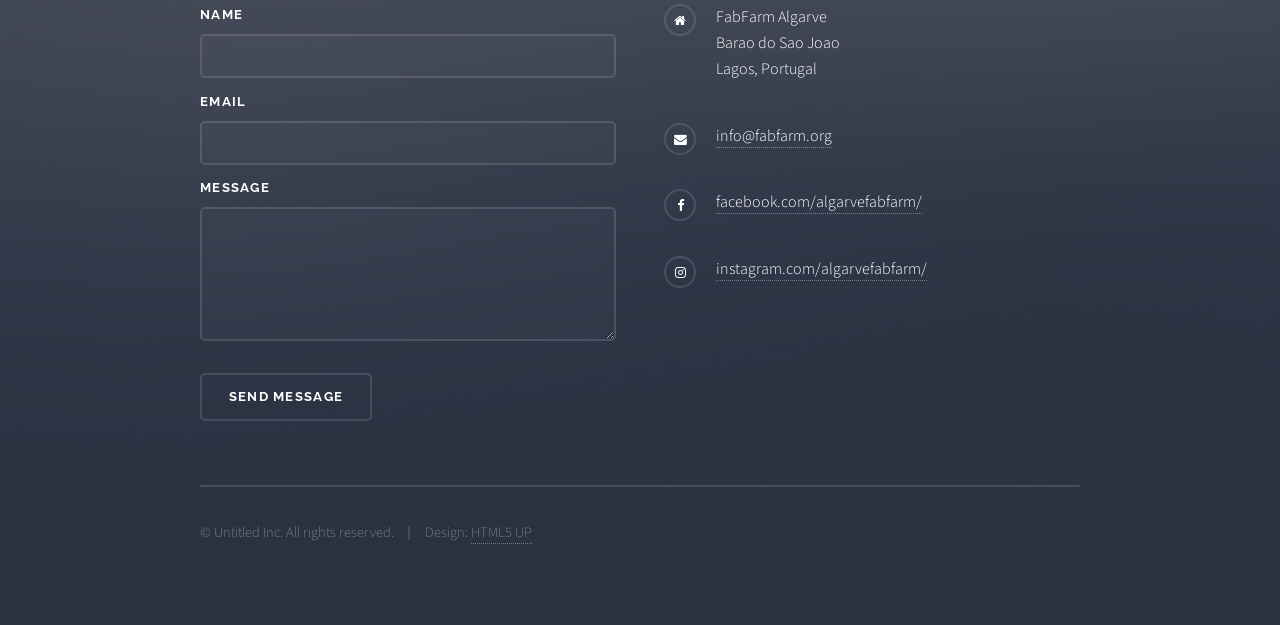
==== commit f9997b0c: "fixeds" ====
--- a/index.html
+++ b/index.html
@@ -1,3 +1,4 @@
+
 <!DOCTYPE HTML>
 <!--
 	Solid State by HTML5 UP
@@ -91,30 +92,24 @@
 						<!-- Four -->
 							<section id="four" class="wrapper alt style1">
 								<div class="inner">
-									<h2 class="major">Vitae phasellus</h2>
+									<h2 class="major">PROJECTS</h2>
 									<p></p>
 									<section class="features">
 										<article>
 											<a href="#" class="image"><img src="images/pic04.jpg" alt="" /></a>
-											<h3 class="major">Sed feugiat lorem</h3>
-											<p>Lorem ipsum dolor sit amet, consectetur adipiscing vehicula id nulla dignissim dapibus ultrices.</p>
+											<h3 class="major">Fab Academy Diploma</h3>
+											<p></p>
 											<a href="#" class="special">Learn more</a>
 										</article>
 										<article>
 											<a href="#" class="image"><img src="images/pic05.jpg" alt="" /></a>
-											<h3 class="major">Nisl placerat</h3>
+											<h3 class="major">Volunteering</h3>
 											<p></p>
 											<a href="#" class="special">Learn more</a>
 										</article>
 										<article>
 											<a href="#" class="image"><img src="images/pic06.jpg" alt="" /></a>
-											<h3 class="major">Ante fermentum</h3>
-											<p></p>
-											<a href="#" class="special">Learn more</a>
-										</article>
-										<article>
-											<a href="#" class="image"><img src="images/pic07.jpg" alt="" /></a>
-											<h3 class="major">Fusce consequat</h3>
+											<h3 class="major">Network</h3>
 											<p></p>
 											<a href="#" class="special">Learn more</a>
 										</article>
